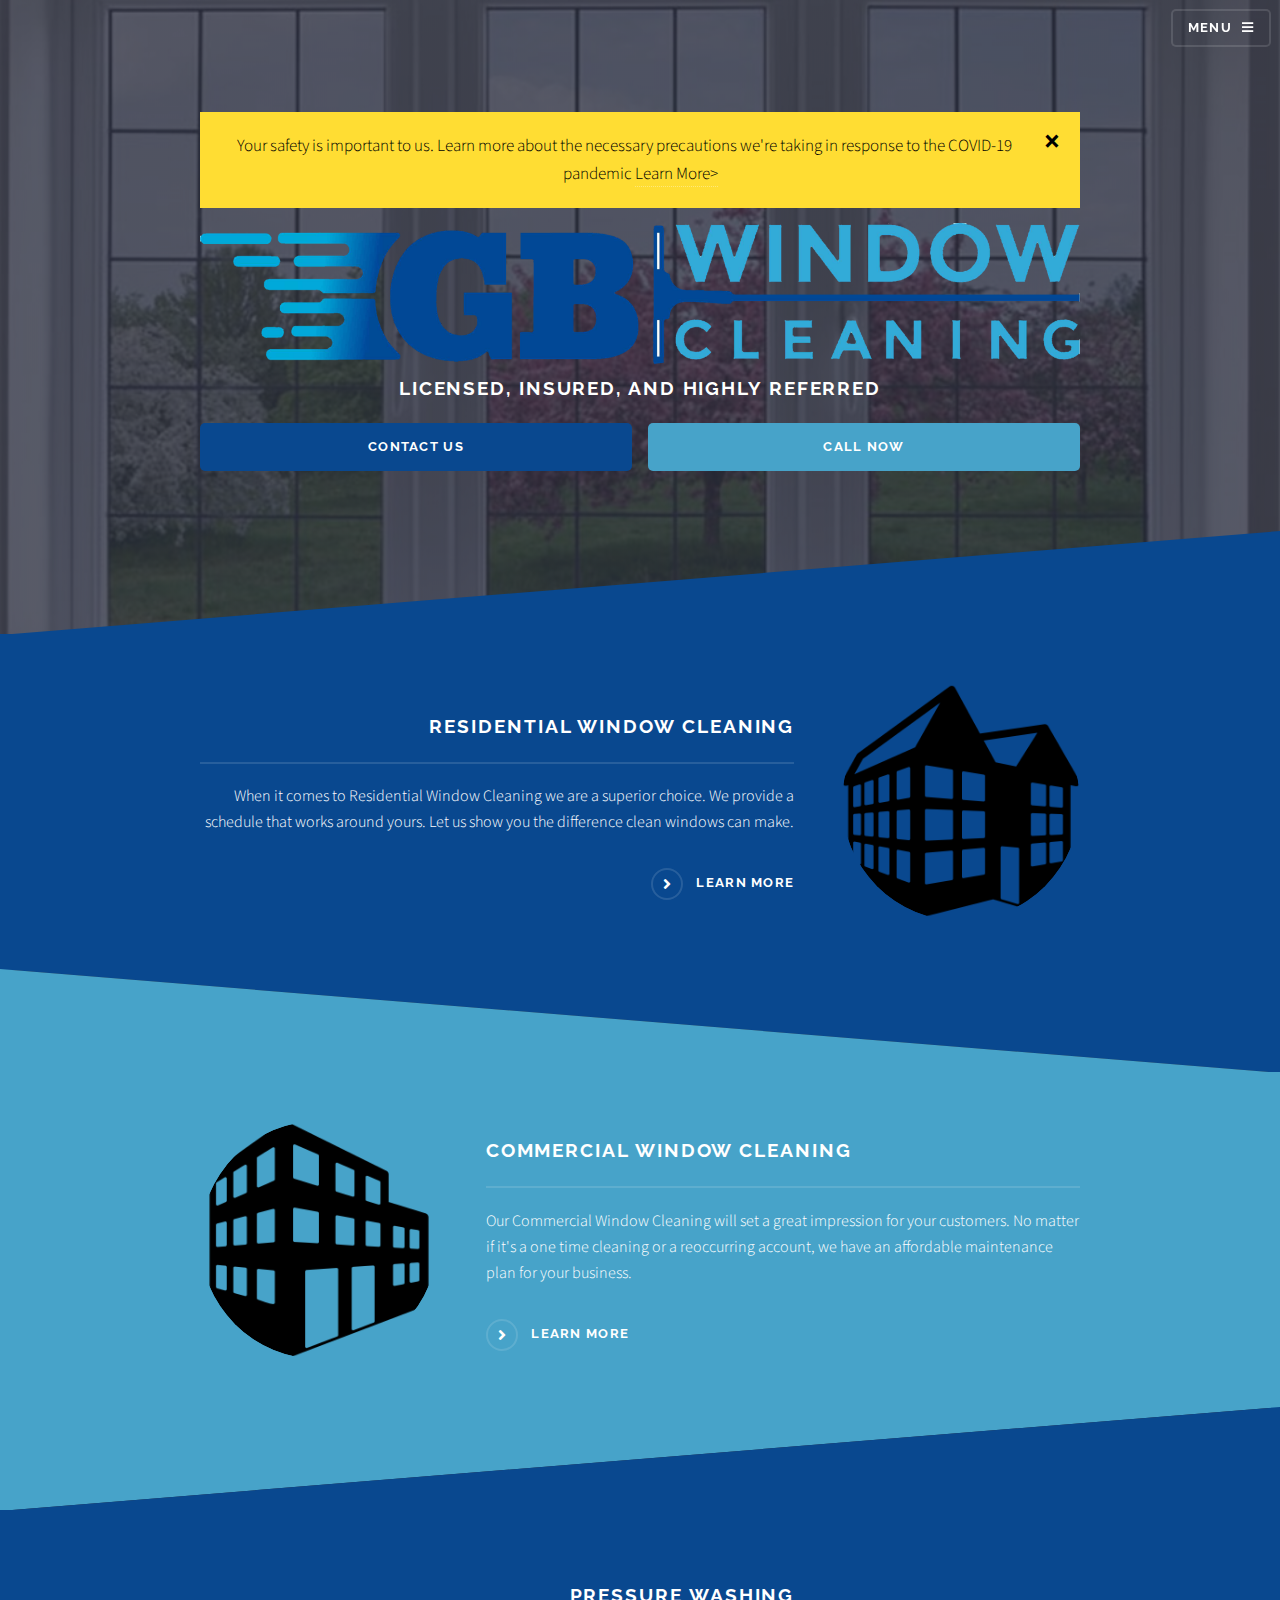
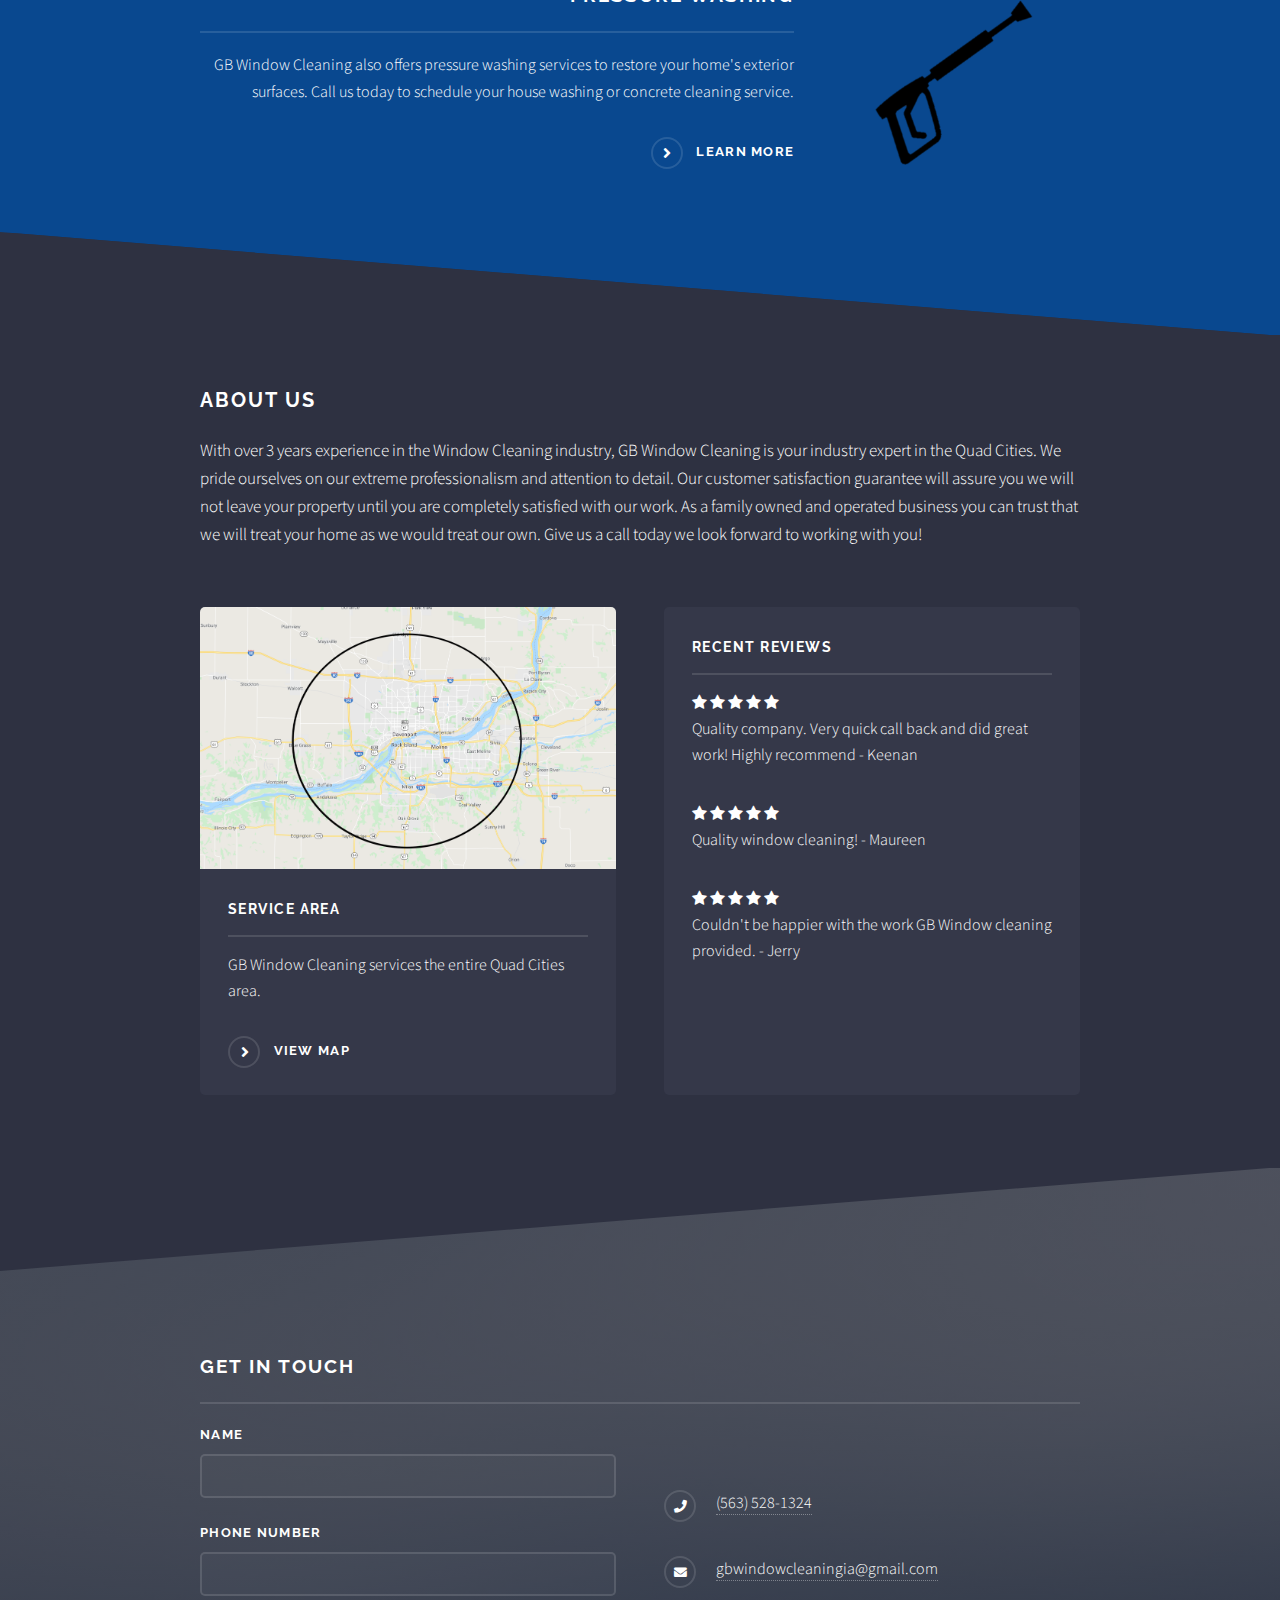
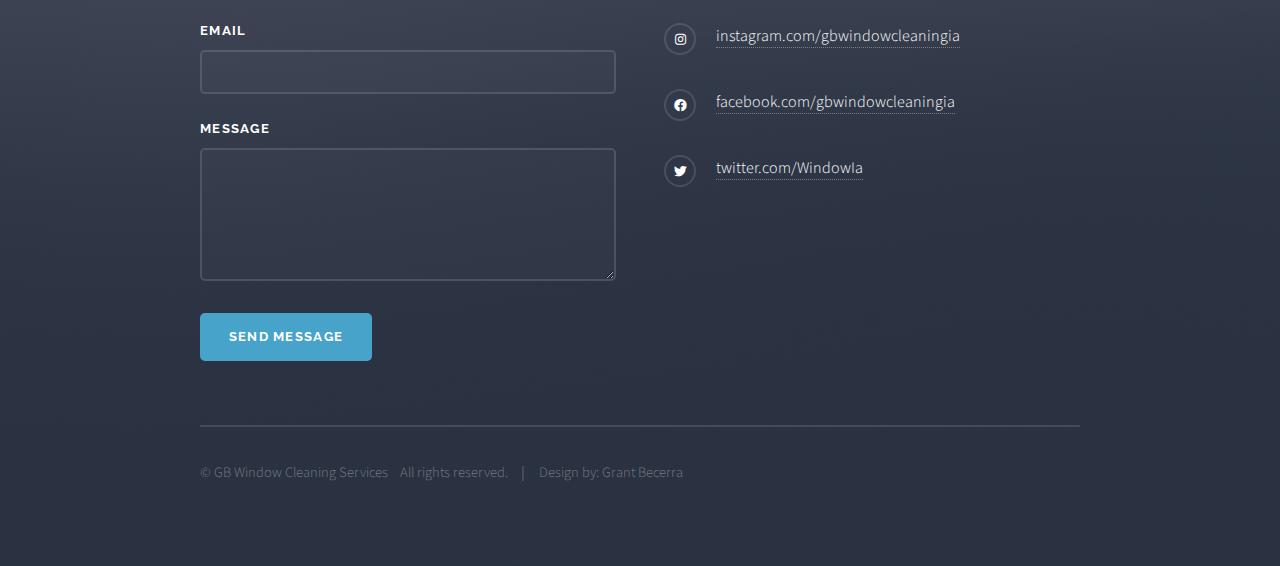
==== index.html @ 106ab861 "help" ====
<!DOCTYPE HTML>
<!--
	Solid State by HTML5 UP
	html5up.net | @ajlkn
	Free for personal and commercial use under the CCA 3.0 license (html5up.net/license)
-->
<html>
	<head>
		<title>GB Window Cleaning</title>
		<meta charset="utf-8" />
		<meta name="description" content="GB Window Cleaning provides quality window cleaning and pressure washing services in the Quad Cities">
		<meta name="keywords" content="Davenport, Bettendorf, QuadCities, QC, Window, Window Cleaning, Washing, cleaner, cleaners, glass,">
		<meta name="viewport" content="width=device-width, initial-scale=1, user-scalable=no" />
		<link rel="stylesheet" href="assets/css/main.css" />
		<noscript><link rel="stylesheet" href="assets/css/noscript.css" /></noscript>
	</head>
	<body class="is-preload">

		<!-- Page Wrapper -->
			<div id="page-wrapper">

				<!-- Header -->
					<header id="header" class="alt">
							<h1><a href="index.html"><img class=centerImage2 src="images/gblogo2.png" alt="GB Window Cleaning Logo Bettendorf and Davenport area"></a></h1>
						<nav>
							<a href="#menu">Menu</a>
						</nav>
					</header>

				<!-- Menu -->
					<nav id="menu">
						<div class="inner">
							<h2>Menu</h2>
							<ul class="links">
								<li><a href="index.html">Home</a></li>
								<li><a href="aboutus.html">About Us</a></li>
								<li><a href="contactus.html">Contact Us</a></li>
								<li><a href="residential.html">Residential Cleaning</a></li>
								<li><a href="commercial.html">Commercial Cleaning</a></li>
								<li><a href="pressure.html">Pressure Washing</a></li>
						<!--		<li><a href="servicearea.html">Service Area</a></li>-->

							</ul>
							<a href="#" class="close">Close</a>
						</div>
					</nav>

				<!-- Banner -->
					<section id="banner">
						<div class="inner">
						<!-- 		<div class="logo"><span class="icon fa-gem"></span></div> -->
						<div class="alert">
 	  <span class="closebtn" onclick="this.parentElement.style.display='none';">&times;</span>
 	 Your safety is important to us. Learn more about the necessary precautions we're taking in response to the COVID-19 pandemic <a href="pressure.html"style="color:black">Learn More></a>
 	</div>	<div class="landscape">
							<a href="#" class="image"><img src="images/gblogo2.png"/></a>
							<center> <h1 style="font-size:19px">Licensed, Insured, and Highly Referred <h1></center>

								<ul class="actions fit">
									<li><a href="contactus.html" class="button primary fit">Contact Us</a></li>
									<li><a href="tel:563-528-1324" class="button fit">Call Now</a></li>

								</ul>
							</ul>

						</div>
					</section>

				<!-- Wrapper -->
					<section id="wrapper">

						<!-- One -->
							<section id="one" class="wrapper spotlight style1">
								<div class="inner">
									<a href="residential.html" class="image"><img src="images/simple3.png" alt="" /></a>
									<div class="content">
										<h2 class="major">Residential Window Cleaning</h2>
										<p>When it comes to Residential Window Cleaning we are a superior choice. We provide a schedule that works around yours. Let us show you the difference clean windows can make.</p>
											<!--<p>We are the Quad Cities residential window cleaning company! We service all areas of the QCA and offer streak free and spot free cleaning services.</p>-->
										<a href="residential.html" class="special">Learn more</a>
									</div>
								</div>
							</section>

						<!-- Two -->
							<section id="two" class="wrapper alt spotlight style2">
								<div class="inner">
									<a href="commercial.html" class="image"><img src="images/buildingtest.png" alt="" /></a>
									<div class="content">
										<h2 class="major">Commercial Window Cleaning</h2>
										<p>Our Commercial Window Cleaning will set a great impression for your customers. No matter if it's a one time cleaning or a  reoccurring account, we have an affordable maintenance plan for your business.</p>
										<a href="commercial.html" class="special">Learn more</a>
									</div>
								</div>
							</section>

						<!-- Three -->
							<section id="three" class="wrapper spotlight style1">
								<div class="inner">
									<a href="#" class="image"><img src="images/pressure5.png" alt="" /></a>
									<!--	<a href="#" class="image"><img src="images/pressure2.png" alt="" /></a>-->
									<!-- 	<a href="#" class="image"><img src="images/pressure2.png" alt="" /></a>-->
									<div class="content">
										<h2 class="major">Pressure Washing</h2>
										<p>GB Window Cleaning also offers pressure washing services to restore your home's exterior surfaces. Call us today to schedule your house washing or concrete cleaning service.</p>
										<a href="pressure.html" class="special">Learn more</a>
									</div>
								</div>
							</section>

						<!-- Four -->
							<section id="four" class="wrapper alt style1">
								<div class="inner">
									<h2 style="font-size:20px">about us</h2>
									 <p style="font-size:17px">With over 3 years experience in the Window Cleaning industry, GB Window Cleaning is your industry expert in the Quad Cities. We pride ourselves on our extreme professionalism and attention to detail. Our customer satisfaction guarantee will assure you we will not leave your property until you are completely satisfied with our work. As a family owned and operated business you can trust that we will treat your home as we would treat our own. Give us a call today we look forward to working with you!</p>
									<section class="features">
										<article>
											<a href="servicearea.html" class="image"><img src="images/servicearea.png" alt=""/></a>
											<h3 class="major">Service Area</h3>
											<p>GB Window Cleaning services the entire Quad Cities area.</p>
											<a href="https://www.google.com/maps/place/GB+Window+Cleaning/@41.5076132,-90.8253805,10z/data=!4m5!3m4!1s0x0:0x86418ef53ff738c8!8m2!3d41.5182365!4d-90.4820252" class="special">View Map</a>
										</article>
										<article>
										<!--	<a href="#" class="image"><img src="images/pic05.jpg" alt="" /></a>-->
											<h3 class="major">Recent Reviews</h3>
											<p><!-- Add icon library -->
<link rel="stylesheet" href="https://cdnjs.cloudflare.com/ajax/libs/font-awesome/4.7.0/css/font-awesome.min.css">

<span class="fa fa-star checked"></span>
<span class="fa fa-star checked"></span>
<span class="fa fa-star checked"></span>
<span class="fa fa-star checked"></span>
<span class="fa fa-star checked"></span><br>Quality company. Very quick call back and did great work! Highly recommend - Keenan</p>
<span class="fa fa-star checked"></span>
<span class="fa fa-star checked"></span>
<span class="fa fa-star checked"></span>
<span class="fa fa-star checked"></span>
<span class="fa fa-star checked"></span><br>Quality window cleaning! - Maureen</p>
<span class="fa fa-star checked"></span>
<span class="fa fa-star checked"></span>
<span class="fa fa-star checked"></span>
<span class="fa fa-star checked"></span>
<span class="fa fa-star checked"></span><br>Couldn't be happier with the work GB Window cleaning provided. - Jerry</p>


										<!--	<a href="#" class="special">Learn more</a>-->
										</article>
										<!--<article>
											<a href="#" class="image"><img src="images/pic06.jpg" alt="" /></a>
											<h3 class="major">Ante fermentum</h3>
											<p>Lorem ipsum dolor sit amet, consectetur adipiscing vehicula id nulla dignissim dapibus ultrices.</p>
											<a href="#" class="special">Learn more</a>
										</article>
										<article>
											<a href="#" class="image"><img src="images/pic07.jpg" alt="" /></a>
											<h2 class="major">Fusce consequat</h2>
											<p>With over 10 years experience in the Window Cleaning industry, GB Window Cleaning is your industry expert in Scott County. We pride ourselves on our extreme professionalism and attention to detail. Our customer satisfaction guarantee will assure you we will not leave your property until you are completely satisfied with our work. As a family owned and operated business you can trust that we will treat your home as we would treat our own. Give us a call today we look forward to working with you!</p>
											<a href="#" class="special">Learn more</a>
										</article>
									</section>
									<ul class="actions">
										<li><a href="#" class="button">Browse All</a></li>
									</ul>-->
								</div>
							</section>

					</section>

				<!-- Footer -->
					<section id="footer">
						<div class="inner">
							<h2 class="major">Get in touch</h2>

							<form method="post" action="mailto:grantbecerra9@gmail.com" enctype="text/plain" >

								<div class="fields">
									<div class="field">
										<label for="name">Name</label>
										<input type="text" name="name" id="name" />
									</div>
									<div class="field">
										<label for="number">Phone Number</label>
										<input type="email" name="email" id="phone" />
									</div>
									<div class="field">
										<label for="email">Email</label>
										<input type="email" name="email" id="email" />
									</div>
									<div class="field">
										<label for="message">Message</label>
										<textarea name="message" id="message" rows="4"></textarea>
									</div>
								</div>
								<ul class="actions">
									<li><input type="submit" value="Send Message" /></li>
								</ul>
							</form>
							<ul class="contact">
						<br>
								<li class="icon solid fa-phone"><a href="tel:563-528-1324">(563) 528-1324</a></li>
								<li class="icon solid fa-envelope"><a href="mailto:gbwindowcleaningia@gmail.com">gbwindowcleaningia@gmail.com</a></li>
								<li class="icon brands fa-instagram"><a href="http://instagram.com/gbwindowcleaningia">instagram.com/gbwindowcleaningia</a></li>
								<li class="icon brands fa-facebook-f"><a href="https://www.facebook.com/gbwindowcleaningia/">facebook.com/gbwindowcleaningia</a></li>
								<li class="icon brands fa-twitter"><a href="https://twitter.com/WindowIa">twitter.com/WindowIa</a></li>
							</ul>

							<ul class="copyright">

								<li>&copy; GB Window Cleaning Services &nbsp; &nbsp;All rights reserved.</li><li>Design by: Grant Becerra</a></li>
							</ul>

						</div>

					</section>


			</div>

		<!-- Scripts -->
			<script src="assets/js/jquery.min.js"></script>
			<script src="assets/js/jquery.scrollex.min.js"></script>
			<script src="assets/js/browser.min.js"></script>
			<script src="assets/js/breakpoints.min.js"></script>
			<script src="assets/js/util.js"></script>
			<script src="assets/js/main.js"></script>

	</body>
</html>
---- assets/css/main.css ----
@import url(fontawesome-all.min.css);
@import url("https://fonts.googleapis.com/css?family=Raleway:200,700|Source+Sans+Pro:300,600,300italic,600italic");

/*
	Solid State by HTML5 UP
	html5up.net | @ajlkn
	Free for personal and commercial use under the CCA 3.0 license (html5up.net/license)
*/

html, body, div, span, applet, object,
iframe, h1, h2, h3, h4, h5, h6, p, blockquote,
pre, a, abbr, acronym, address, big, cite,
code, del, dfn, em, img, ins, kbd, q, s, samp,
small, strike, strong, sub, sup, tt, var, b,
u, i, center, dl, dt, dd, ol, ul, li, fieldset,
form, label, legend, table, caption, tbody,
tfoot, thead, tr, th, td, article, aside,
canvas, details, embed, figure, figcaption,
footer, header, hgroup, menu, nav, output, ruby,
section, summary, time, mark, audio, video {
	margin: 0;
	padding: 0;
	border: 0;
	font-size: 100%;
	font: inherit;
	vertical-align: baseline;}

article, aside, details, figcaption, figure,
footer, header, hgroup, menu, nav, section {
	display: block;}
	/* alert box*/
	.alert {
	  padding: 20px;
	  background-color: #FFDD33; /* Red */
	  color: black;
	  margin-bottom: 15px;
		font-size: 17px;
		text-align: center;
	}

	/* The close button */
	.closebtn {
	  margin-left: 15px;
	  color: black;
	  font-weight: bold;
	  float: right;
	  font-size: 30px;
	  line-height: 20px;
	  cursor: pointer;
	  transition: 0.3s;
	}

	/* When moving the mouse over the close button */
	.closebtn:hover {
	  color: black;
	}

	img {
	    max-width: 100%;
	    max-height: 100%;
	}

	.portrait {
	    height: 270px;
	  width: 270px;

	}

	.landscape {
		width: 25;

	}

	.square {
	    height: 75px;
	    width: 75px;
	}

.centerImage
{
 text-align:center;
 display:block;
}
.centerImage2
{
	padding-top: .5em;
	padding-bottom: .25em;

 text-align:center;
 display:block;
 width: 220px;
} .column {
  float: left;
  width: 33.33%;
  padding: 5px;
}

/* Clear floats after image containers */
.row::after {
  content: "";
  clear: both;
  display: table;
}
</style>
body {
	line-height: 1;
}

ol, ul {
	list-style: none;
}

blockquote, q {
	quotes: none;
}

	blockquote:before, blockquote:after, q:before, q:after {
		content: '';
		content: none;
	}

table {
	border-collapse: collapse;
	border-spacing: 0;
}

body {
	-webkit-text-size-adjust: none;
}

mark {
	background-color: transparent;
	color: inherit;
}

input::-moz-focus-inner {
	border: 0;
	padding: 0;
}

input, select, textarea {
	-moz-appearance: none;
	-webkit-appearance: none;
	-ms-appearance: none;
	appearance: none;
}

/* Basic */

	@-ms-viewport {
		width: device-width;
	}

	body {
		-ms-overflow-style: scrollbar;
	}

	@media screen and (max-width: 480px) {

		html, body {
			min-width: 320px;
		}

	}

	html {
		box-sizing: border-box;
	}

	*, *:before, *:after {
		box-sizing: inherit;
	}

	body {
		background-color: #2e3141;
		background-image: linear-gradient(to top, rgba(46, 49, 65, 0.8), rgba(46, 49, 65, 0.8)), url("../../images/bg.jpg");
		background-size: auto, cover;
		background-attachment: fixed, fixed;
		background-position: center, center;
	}

		body.is-preload *, body.is-preload *:before, body.is-preload *:after {
			-moz-animation: none !important;
			-webkit-animation: none !important;
			-ms-animation: none !important;
			animation: none !important;
			-moz-transition: none !important;
			-webkit-transition: none !important;
			-ms-transition: none !important;
			transition: none !important;
		}

/* Type */

	body, input, select, textarea {
		color: #ffffff;
		font-family: "Source Sans Pro", Helvetica, sans-serif;
		font-size: 16.5pt;
		font-weight: 300;
		line-height: 1.65;
	}

		@media screen and (max-width: 1680px) {

			body, input, select, textarea {
				font-size: 13pt;
			}

		}

		@media screen and (max-width: 1280px) {

			body, input, select, textarea {
				font-size: 12pt;
			}

		}

		@media screen and (max-width: 980px) {

			body, input, select, textarea {
				font-size: 12pt;
			}

		}

		@media screen and (max-width: 736px) {

			body, input, select, textarea {
				font-size: 12pt;
			}

		}

		@media screen and (max-width: 480px) {

			body, input, select, textarea {
				font-size: 12pt;
			}

		}

	a {
		-moz-transition: color 0.2s ease-in-out, border-bottom-color 0.2s ease-in-out;
		-webkit-transition: color 0.2s ease-in-out, border-bottom-color 0.2s ease-in-out;
		-ms-transition: color 0.2s ease-in-out, border-bottom-color 0.2s ease-in-out;
		transition: color 0.2s ease-in-out, border-bottom-color 0.2s ease-in-out;
		border-bottom: dotted 1px rgba(255, 255, 255, 0.35);
		color: #ffffff;
		text-decoration: none;
	}

		a:hover {
			border-bottom-color: transparent;
			color: #ffffff !important;
		}

		a.special:not(.button) {
			text-decoration: none;
			border-bottom: 0;
			display: block;
			font-family: Raleway, Helvetica, sans-serif;
			font-size: 0.8em;
			font-weight: 700;
			letter-spacing: 0.1em;
			margin: 0 0 2em 0;
			text-transform: uppercase;
		}

			a.special:not(.button):before {
				-moz-osx-font-smoothing: grayscale;
				-webkit-font-smoothing: antialiased;
				display: inline-block;
				font-style: normal;
				font-variant: normal;
				text-rendering: auto;
				line-height: 1;
				text-transform: none !important;
				font-family: 'Font Awesome 5 Free';
				font-weight: 900;
			}

			a.special:not(.button):before {
				-moz-transition: background-color 0.2s ease-in-out;
				-webkit-transition: background-color 0.2s ease-in-out;
				-ms-transition: background-color 0.2s ease-in-out;
				transition: background-color 0.2s ease-in-out;
				border-radius: 100%;
				border: solid 2px rgba(255, 255, 255, 0.125);
				content: '\f105';
				display: inline-block;
				font-size: 1.25em;
				height: 2em;
				line-height: 1.75em;
				margin-right: 0.85em;
				text-align: center;
				text-indent: 0.15em;
				vertical-align: middle;
				width: 2em;
			}

			a.special:not(.button):hover:before {
				background-color: rgba(255, 255, 255, 0.025);
			}

			a.special:not(.button):active:before {
				background-color: rgba(255, 255, 255, 0.075);
			}

	strong, b {
		color: #ffffff;
		font-weight: 600;
	}

	em, i {
		font-style: italic;
	}

	p {
		margin: 0 0 2em 0;
	}

	h1, h2, h3, h4, h5, h6 {
		color: #ffffff;
		font-family: Raleway, Helvetica, sans-serif;
		font-weight: 700;
		letter-spacing: 0.1em;
		margin: 0 0 1em 0;
		text-transform: uppercase;
	}

		h1 a, h2 a, h3 a, h4 a, h5 a, h6 a {
			color: inherit;
			text-decoration: none;
			border-bottom: 0;
		}

		h1 span, h2 span, h3 span, h4 span, h5 span, h6 span {
			font-weight: 200;
		}

		h1.major, h2.major, h3.major, h4.major, h5.major, h6.major {
			padding-bottom: 1em;
			border-bottom: solid 2px rgba(255, 255, 255, 0.125);
		}

	h2 {
		font-size: 1.2em;
	}

	h3 {
		font-size: 0.9em;
	}

	h4 {
		font-size: 0.7em;
	}

	h5 {
		font-size: 0.7em;
	}

	h6 {
		font-size: 0.7em;
	}

	@media screen and (max-width: 736px) {

		h2 {
			font-size: 1em;
		}

		h3 {
			font-size: 0.8em;
		}

	}

	sub {
		font-size: 0.8em;
		position: relative;
		top: 0.5em;
	}

	sup {
		font-size: 0.8em;
		position: relative;
		top: -0.5em;
	}

	blockquote {
		border-left: solid 4px rgba(255, 255, 255, 0.125);
		font-style: italic;
		margin: 0 0 2em 0;
		padding: 0.5em 0 0.5em 2em;
	}

	code {
		background: rgba(255, 255, 255, 0.025);
		border-radius: 5px;
		border: solid 2px rgba(255, 255, 255, 0.125);
		font-family: "Courier New", monospace;
		font-size: 0.9em;
		margin: 0 0.25em;
		padding: 0.25em 0.65em;
	}

	pre {
		-webkit-overflow-scrolling: touch;
		font-family: "Courier New", monospace;
		font-size: 0.9em;
		margin: 0 0 2em 0;
	}

		pre code {
			display: block;
			line-height: 1.75em;
			padding: 1em 1.5em;
			overflow-x: auto;
		}

	hr {
		border: 0;
		border-bottom: solid 2px rgba(255, 255, 255, 0.125);
		margin: 2.5em 0;
	}

		hr.major {
			margin: 4em 0;
		}

	.align-left {
		text-align: left;
	}

	.align-center {
		text-align: center;
	}

	.align-right {
		text-align: right;
	}

/* Row */

	.row {
		display: flex;
		flex-wrap: wrap;
		box-sizing: border-box;
		align-items: stretch;
	}

		.row > * {
			box-sizing: border-box;
		}

		.row.gtr-uniform > * > :last-child {
			margin-bottom: 0;
		}

		.row.aln-left {
			justify-content: flex-start;
		}

		.row.aln-center {
			justify-content: center;
		}

		.row.aln-right {
			justify-content: flex-end;
		}

		.row.aln-top {
			align-items: flex-start;
		}

		.row.aln-middle {
			align-items: center;
		}

		.row.aln-bottom {
			align-items: flex-end;
		}

		.row > .imp {
			order: -1;
		}

		.row > .col-1 {
			width: 8.33333%;
		}

		.row > .off-1 {
			margin-left: 8.33333%;
		}

		.row > .col-2 {
			width: 16.66667%;
		}

		.row > .off-2 {
			margin-left: 16.66667%;
		}

		.row > .col-3 {
			width: 25%;
		}

		.row > .off-3 {
			margin-left: 25%;
		}

		.row > .col-4 {
			width: 33.33333%;
		}

		.row > .off-4 {
			margin-left: 33.33333%;
		}

		.row > .col-5 {
			width: 41.66667%;
		}

		.row > .off-5 {
			margin-left: 41.66667%;
		}

		.row > .col-6 {
			width: 50%;
		}

		.row > .off-6 {
			margin-left: 50%;
		}

		.row > .col-7 {
			width: 58.33333%;
		}

		.row > .off-7 {
			margin-left: 58.33333%;
		}

		.row > .col-8 {
			width: 66.66667%;
		}

		.row > .off-8 {
			margin-left: 66.66667%;
		}

		.row > .col-9 {
			width: 75%;
		}

		.row > .off-9 {
			margin-left: 75%;
		}

		.row > .col-10 {
			width: 83.33333%;
		}

		.row > .off-10 {
			margin-left: 83.33333%;
		}

		.row > .col-11 {
			width: 91.66667%;
		}

		.row > .off-11 {
			margin-left: 91.66667%;
		}

		.row > .col-12 {
			width: 100%;
		}

		.row > .off-12 {
			margin-left: 100%;
		}

		.row.gtr-0 {
			margin-top: 0;
			margin-left: 0em;
		}

			.row.gtr-0 > * {
				padding: 0 0 0 0em;
			}

			.row.gtr-0.gtr-uniform {
				margin-top: 0em;
			}

				.row.gtr-0.gtr-uniform > * {
					padding-top: 0em;
				}

		.row.gtr-25 {
			margin-top: 0;
			margin-left: -0.4375em;
		}

			.row.gtr-25 > * {
				padding: 0 0 0 0.4375em;
			}

			.row.gtr-25.gtr-uniform {
				margin-top: -0.4375em;
			}

				.row.gtr-25.gtr-uniform > * {
					padding-top: 0.4375em;
				}

		.row.gtr-50 {
			margin-top: 0;
			margin-left: -0.875em;
		}

			.row.gtr-50 > * {
				padding: 0 0 0 0.875em;
			}

			.row.gtr-50.gtr-uniform {
				margin-top: -0.875em;
			}

				.row.gtr-50.gtr-uniform > * {
					padding-top: 0.875em;
				}

		.row {
			margin-top: 0;
			margin-left: -1.75em;
		}

			.row > * {
				padding: 0 0 0 1.75em;
			}

			.row.gtr-uniform {
				margin-top: -1.75em;
			}

				.row.gtr-uniform > * {
					padding-top: 1.75em;
				}

		.row.gtr-150 {
			margin-top: 0;
			margin-left: -2.625em;
		}

			.row.gtr-150 > * {
				padding: 0 0 0 2.625em;
			}

			.row.gtr-150.gtr-uniform {
				margin-top: -2.625em;
			}

				.row.gtr-150.gtr-uniform > * {
					padding-top: 2.625em;
				}

		.row.gtr-200 {
			margin-top: 0;
			margin-left: -3.5em;
		}

			.row.gtr-200 > * {
				padding: 0 0 0 3.5em;
			}

			.row.gtr-200.gtr-uniform {
				margin-top: -3.5em;
			}

				.row.gtr-200.gtr-uniform > * {
					padding-top: 3.5em;
				}

		@media screen and (max-width: 1680px) {

			.row {
				display: flex;
				flex-wrap: wrap;
				box-sizing: border-box;
				align-items: stretch;
			}

				.row > * {
					box-sizing: border-box;
				}

				.row.gtr-uniform > * > :last-child {
					margin-bottom: 0;
				}

				.row.aln-left {
					justify-content: flex-start;
				}

				.row.aln-center {
					justify-content: center;
				}

				.row.aln-right {
					justify-content: flex-end;
				}

				.row.aln-top {
					align-items: flex-start;
				}

				.row.aln-middle {
					align-items: center;
				}

				.row.aln-bottom {
					align-items: flex-end;
				}

				.row > .imp-xlarge {
					order: -1;
				}

				.row > .col-1-xlarge {
					width: 8.33333%;
				}

				.row > .off-1-xlarge {
					margin-left: 8.33333%;
				}

				.row > .col-2-xlarge {
					width: 16.66667%;
				}

				.row > .off-2-xlarge {
					margin-left: 16.66667%;
				}

				.row > .col-3-xlarge {
					width: 25%;
				}

				.row > .off-3-xlarge {
					margin-left: 25%;
				}

				.row > .col-4-xlarge {
					width: 33.33333%;
				}

				.row > .off-4-xlarge {
					margin-left: 33.33333%;
				}

				.row > .col-5-xlarge {
					width: 41.66667%;
				}

				.row > .off-5-xlarge {
					margin-left: 41.66667%;
				}

				.row > .col-6-xlarge {
					width: 50%;
				}

				.row > .off-6-xlarge {
					margin-left: 50%;
				}

				.row > .col-7-xlarge {
					width: 58.33333%;
				}

				.row > .off-7-xlarge {
					margin-left: 58.33333%;
				}

				.row > .col-8-xlarge {
					width: 66.66667%;
				}

				.row > .off-8-xlarge {
					margin-left: 66.66667%;
				}

				.row > .col-9-xlarge {
					width: 75%;
				}

				.row > .off-9-xlarge {
					margin-left: 75%;
				}

				.row > .col-10-xlarge {
					width: 83.33333%;
				}

				.row > .off-10-xlarge {
					margin-left: 83.33333%;
				}

				.row > .col-11-xlarge {
					width: 91.66667%;
				}

				.row > .off-11-xlarge {
					margin-left: 91.66667%;
				}

				.row > .col-12-xlarge {
					width: 100%;
				}

				.row > .off-12-xlarge {
					margin-left: 100%;
				}

				.row.gtr-0 {
					margin-top: 0;
					margin-left: 0em;
				}

					.row.gtr-0 > * {
						padding: 0 0 0 0em;
					}

					.row.gtr-0.gtr-uniform {
						margin-top: 0em;
					}

						.row.gtr-0.gtr-uniform > * {
							padding-top: 0em;
						}

				.row.gtr-25 {
					margin-top: 0;
					margin-left: -0.4375em;
				}

					.row.gtr-25 > * {
						padding: 0 0 0 0.4375em;
					}

					.row.gtr-25.gtr-uniform {
						margin-top: -0.4375em;
					}

						.row.gtr-25.gtr-uniform > * {
							padding-top: 0.4375em;
						}

				.row.gtr-50 {
					margin-top: 0;
					margin-left: -0.875em;
				}

					.row.gtr-50 > * {
						padding: 0 0 0 0.875em;
					}

					.row.gtr-50.gtr-uniform {
						margin-top: -0.875em;
					}

						.row.gtr-50.gtr-uniform > * {
							padding-top: 0.875em;
						}

				.row {
					margin-top: 0;
					margin-left: -1.75em;
				}

					.row > * {
						padding: 0 0 0 1.75em;
					}

					.row.gtr-uniform {
						margin-top: -1.75em;
					}

						.row.gtr-uniform > * {
							padding-top: 1.75em;
						}

				.row.gtr-150 {
					margin-top: 0;
					margin-left: -2.625em;
				}

					.row.gtr-150 > * {
						padding: 0 0 0 2.625em;
					}

					.row.gtr-150.gtr-uniform {
						margin-top: -2.625em;
					}

						.row.gtr-150.gtr-uniform > * {
							padding-top: 2.625em;
						}

				.row.gtr-200 {
					margin-top: 0;
					margin-left: -3.5em;
				}

					.row.gtr-200 > * {
						padding: 0 0 0 3.5em;
					}

					.row.gtr-200.gtr-uniform {
						margin-top: -3.5em;
					}

						.row.gtr-200.gtr-uniform > * {
							padding-top: 3.5em;
						}

		}

		@media screen and (max-width: 1280px) {

			.row {
				display: flex;
				flex-wrap: wrap;
				box-sizing: border-box;
				align-items: stretch;
			}

				.row > * {
					box-sizing: border-box;
				}

				.row.gtr-uniform > * > :last-child {
					margin-bottom: 0;
				}

				.row.aln-left {
					justify-content: flex-start;
				}

				.row.aln-center {
					justify-content: center;
				}

				.row.aln-right {
					justify-content: flex-end;
				}

				.row.aln-top {
					align-items: flex-start;
				}

				.row.aln-middle {
					align-items: center;
				}

				.row.aln-bottom {
					align-items: flex-end;
				}

				.row > .imp-large {
					order: -1;
				}

				.row > .col-1-large {
					width: 8.33333%;
				}

				.row > .off-1-large {
					margin-left: 8.33333%;
				}

				.row > .col-2-large {
					width: 16.66667%;
				}

				.row > .off-2-large {
					margin-left: 16.66667%;
				}

				.row > .col-3-large {
					width: 25%;
				}

				.row > .off-3-large {
					margin-left: 25%;
				}

				.row > .col-4-large {
					width: 33.33333%;
				}

				.row > .off-4-large {
					margin-left: 33.33333%;
				}

				.row > .col-5-large {
					width: 41.66667%;
				}

				.row > .off-5-large {
					margin-left: 41.66667%;
				}

				.row > .col-6-large {
					width: 50%;
				}

				.row > .off-6-large {
					margin-left: 50%;
				}

				.row > .col-7-large {
					width: 58.33333%;
				}

				.row > .off-7-large {
					margin-left: 58.33333%;
				}

				.row > .col-8-large {
					width: 66.66667%;
				}

				.row > .off-8-large {
					margin-left: 66.66667%;
				}

				.row > .col-9-large {
					width: 75%;
				}

				.row > .off-9-large {
					margin-left: 75%;
				}

				.row > .col-10-large {
					width: 83.33333%;
				}

				.row > .off-10-large {
					margin-left: 83.33333%;
				}

				.row > .col-11-large {
					width: 91.66667%;
				}

				.row > .off-11-large {
					margin-left: 91.66667%;
				}

				.row > .col-12-large {
					width: 100%;
				}

				.row > .off-12-large {
					margin-left: 100%;
				}

				.row.gtr-0 {
					margin-top: 0;
					margin-left: 0em;
				}

					.row.gtr-0 > * {
						padding: 0 0 0 0em;
					}

					.row.gtr-0.gtr-uniform {
						margin-top: 0em;
					}

						.row.gtr-0.gtr-uniform > * {
							padding-top: 0em;
						}

				.row.gtr-25 {
					margin-top: 0;
					margin-left: -0.4375em;
				}

					.row.gtr-25 > * {
						padding: 0 0 0 0.4375em;
					}

					.row.gtr-25.gtr-uniform {
						margin-top: -0.4375em;
					}

						.row.gtr-25.gtr-uniform > * {
							padding-top: 0.4375em;
						}

				.row.gtr-50 {
					margin-top: 0;
					margin-left: -0.875em;
				}

					.row.gtr-50 > * {
						padding: 0 0 0 0.875em;
					}

					.row.gtr-50.gtr-uniform {
						margin-top: -0.875em;
					}

						.row.gtr-50.gtr-uniform > * {
							padding-top: 0.875em;
						}

				.row {
					margin-top: 0;
					margin-left: -1.75em;
				}

					.row > * {
						padding: 0 0 0 1.75em;
					}

					.row.gtr-uniform {
						margin-top: -1.75em;
					}

						.row.gtr-uniform > * {
							padding-top: 1.75em;
						}

				.row.gtr-150 {
					margin-top: 0;
					margin-left: -2.625em;
				}

					.row.gtr-150 > * {
						padding: 0 0 0 2.625em;
					}

					.row.gtr-150.gtr-uniform {
						margin-top: -2.625em;
					}

						.row.gtr-150.gtr-uniform > * {
							padding-top: 2.625em;
						}

				.row.gtr-200 {
					margin-top: 0;
					margin-left: -3.5em;
				}

					.row.gtr-200 > * {
						padding: 0 0 0 3.5em;
					}

					.row.gtr-200.gtr-uniform {
						margin-top: -3.5em;
					}

						.row.gtr-200.gtr-uniform > * {
							padding-top: 3.5em;
						}

		}

		@media screen and (max-width: 980px) {

			.row {
				display: flex;
				flex-wrap: wrap;
				box-sizing: border-box;
				align-items: stretch;
			}

				.row > * {
					box-sizing: border-box;
				}

				.row.gtr-uniform > * > :last-child {
					margin-bottom: 0;
				}

				.row.aln-left {
					justify-content: flex-start;
				}

				.row.aln-center {
					justify-content: center;
				}

				.row.aln-right {
					justify-content: flex-end;
				}

				.row.aln-top {
					align-items: flex-start;
				}

				.row.aln-middle {
					align-items: center;
				}

				.row.aln-bottom {
					align-items: flex-end;
				}

				.row > .imp-medium {
					order: -1;
				}

				.row > .col-1-medium {
					width: 8.33333%;
				}

				.row > .off-1-medium {
					margin-left: 8.33333%;
				}

				.row > .col-2-medium {
					width: 16.66667%;
				}

				.row > .off-2-medium {
					margin-left: 16.66667%;
				}

				.row > .col-3-medium {
					width: 25%;
				}

				.row > .off-3-medium {
					margin-left: 25%;
				}

				.row > .col-4-medium {
					width: 33.33333%;
				}

				.row > .off-4-medium {
					margin-left: 33.33333%;
				}

				.row > .col-5-medium {
					width: 41.66667%;
				}

				.row > .off-5-medium {
					margin-left: 41.66667%;
				}

				.row > .col-6-medium {
					width: 50%;
				}

				.row > .off-6-medium {
					margin-left: 50%;
				}

				.row > .col-7-medium {
					width: 58.33333%;
				}

				.row > .off-7-medium {
					margin-left: 58.33333%;
				}

				.row > .col-8-medium {
					width: 66.66667%;
				}

				.row > .off-8-medium {
					margin-left: 66.66667%;
				}

				.row > .col-9-medium {
					width: 75%;
				}

				.row > .off-9-medium {
					margin-left: 75%;
				}

				.row > .col-10-medium {
					width: 83.33333%;
				}

				.row > .off-10-medium {
					margin-left: 83.33333%;
				}

				.row > .col-11-medium {
					width: 91.66667%;
				}

				.row > .off-11-medium {
					margin-left: 91.66667%;
				}

				.row > .col-12-medium {
					width: 100%;
				}

				.row > .off-12-medium {
					margin-left: 100%;
				}

				.row.gtr-0 {
					margin-top: 0;
					margin-left: 0em;
				}

					.row.gtr-0 > * {
						padding: 0 0 0 0em;
					}

					.row.gtr-0.gtr-uniform {
						margin-top: 0em;
					}

						.row.gtr-0.gtr-uniform > * {
							padding-top: 0em;
						}

				.row.gtr-25 {
					margin-top: 0;
					margin-left: -0.4375em;
				}

					.row.gtr-25 > * {
						padding: 0 0 0 0.4375em;
					}

					.row.gtr-25.gtr-uniform {
						margin-top: -0.4375em;
					}

						.row.gtr-25.gtr-uniform > * {
							padding-top: 0.4375em;
						}

				.row.gtr-50 {
					margin-top: 0;
					margin-left: -0.875em;
				}

					.row.gtr-50 > * {
						padding: 0 0 0 0.875em;
					}

					.row.gtr-50.gtr-uniform {
						margin-top: -0.875em;
					}

						.row.gtr-50.gtr-uniform > * {
							padding-top: 0.875em;
						}

				.row {
					margin-top: 0;
					margin-left: -1.75em;
				}

					.row > * {
						padding: 0 0 0 1.75em;
					}

					.row.gtr-uniform {
						margin-top: -1.75em;
					}

						.row.gtr-uniform > * {
							padding-top: 1.75em;
						}

				.row.gtr-150 {
					margin-top: 0;
					margin-left: -2.625em;
				}

					.row.gtr-150 > * {
						padding: 0 0 0 2.625em;
					}

					.row.gtr-150.gtr-uniform {
						margin-top: -2.625em;
					}

						.row.gtr-150.gtr-uniform > * {
							padding-top: 2.625em;
						}

				.row.gtr-200 {
					margin-top: 0;
					margin-left: -3.5em;
				}

					.row.gtr-200 > * {
						padding: 0 0 0 3.5em;
					}

					.row.gtr-200.gtr-uniform {
						margin-top: -3.5em;
					}

						.row.gtr-200.gtr-uniform > * {
							padding-top: 3.5em;
						}

		}

		@media screen and (max-width: 736px) {

			.row {
				display: flex;
				flex-wrap: wrap;
				box-sizing: border-box;
				align-items: stretch;
			}

				.row > * {
					box-sizing: border-box;
				}

				.row.gtr-uniform > * > :last-child {
					margin-bottom: 0;
				}

				.row.aln-left {
					justify-content: flex-start;
				}

				.row.aln-center {
					justify-content: center;
				}

				.row.aln-right {
					justify-content: flex-end;
				}

				.row.aln-top {
					align-items: flex-start;
				}

				.row.aln-middle {
					align-items: center;
				}

				.row.aln-bottom {
					align-items: flex-end;
				}

				.row > .imp-small {
					order: -1;
				}

				.row > .col-1-small {
					width: 8.33333%;
				}

				.row > .off-1-small {
					margin-left: 8.33333%;
				}

				.row > .col-2-small {
					width: 16.66667%;
				}

				.row > .off-2-small {
					margin-left: 16.66667%;
				}

				.row > .col-3-small {
					width: 25%;
				}

				.row > .off-3-small {
					margin-left: 25%;
				}

				.row > .col-4-small {
					width: 33.33333%;
				}

				.row > .off-4-small {
					margin-left: 33.33333%;
				}

				.row > .col-5-small {
					width: 41.66667%;
				}

				.row > .off-5-small {
					margin-left: 41.66667%;
				}

				.row > .col-6-small {
					width: 50%;
				}

				.row > .off-6-small {
					margin-left: 50%;
				}

				.row > .col-7-small {
					width: 58.33333%;
				}

				.row > .off-7-small {
					margin-left: 58.33333%;
				}

				.row > .col-8-small {
					width: 66.66667%;
				}

				.row > .off-8-small {
					margin-left: 66.66667%;
				}

				.row > .col-9-small {
					width: 75%;
				}

				.row > .off-9-small {
					margin-left: 75%;
				}

				.row > .col-10-small {
					width: 83.33333%;
				}

				.row > .off-10-small {
					margin-left: 83.33333%;
				}

				.row > .col-11-small {
					width: 91.66667%;
				}

				.row > .off-11-small {
					margin-left: 91.66667%;
				}

				.row > .col-12-small {
					width: 100%;
				}

				.row > .off-12-small {
					margin-left: 100%;
				}

				.row.gtr-0 {
					margin-top: 0;
					margin-left: 0em;
				}

					.row.gtr-0 > * {
						padding: 0 0 0 0em;
					}

					.row.gtr-0.gtr-uniform {
						margin-top: 0em;
					}

						.row.gtr-0.gtr-uniform > * {
							padding-top: 0em;
						}

				.row.gtr-25 {
					margin-top: 0;
					margin-left: -0.3125em;
				}

					.row.gtr-25 > * {
						padding: 0 0 0 0.3125em;
					}

					.row.gtr-25.gtr-uniform {
						margin-top: -0.3125em;
					}

						.row.gtr-25.gtr-uniform > * {
							padding-top: 0.3125em;
						}

				.row.gtr-50 {
					margin-top: 0;
					margin-left: -0.625em;
				}

					.row.gtr-50 > * {
						padding: 0 0 0 0.625em;
					}

					.row.gtr-50.gtr-uniform {
						margin-top: -0.625em;
					}

						.row.gtr-50.gtr-uniform > * {
							padding-top: 0.625em;
						}

				.row {
					margin-top: 0;
					margin-left: -1.25em;
				}

					.row > * {
						padding: 0 0 0 1.25em;
					}

					.row.gtr-uniform {
						margin-top: -1.25em;
					}

						.row.gtr-uniform > * {
							padding-top: 1.25em;
						}

				.row.gtr-150 {
					margin-top: 0;
					margin-left: -1.875em;
				}

					.row.gtr-150 > * {
						padding: 0 0 0 1.875em;
					}

					.row.gtr-150.gtr-uniform {
						margin-top: -1.875em;
					}

						.row.gtr-150.gtr-uniform > * {
							padding-top: 1.875em;
						}

				.row.gtr-200 {
					margin-top: 0;
					margin-left: -2.5em;
				}

					.row.gtr-200 > * {
						padding: 0 0 0 2.5em;
					}

					.row.gtr-200.gtr-uniform {
						margin-top: -2.5em;
					}

						.row.gtr-200.gtr-uniform > * {
							padding-top: 2.5em;
						}

		}

		@media screen and (max-width: 480px) {

			.row {
				display: flex;
				flex-wrap: wrap;
				box-sizing: border-box;
				align-items: stretch;
			}

				.row > * {
					box-sizing: border-box;
				}

				.row.gtr-uniform > * > :last-child {
					margin-bottom: 0;
				}

				.row.aln-left {
					justify-content: flex-start;
				}

				.row.aln-center {
					justify-content: center;
				}

				.row.aln-right {
					justify-content: flex-end;
				}

				.row.aln-top {
					align-items: flex-start;
				}

				.row.aln-middle {
					align-items: center;
				}

				.row.aln-bottom {
					align-items: flex-end;
				}

				.row > .imp-xsmall {
					order: -1;
				}

				.row > .col-1-xsmall {
					width: 8.33333%;
				}

				.row > .off-1-xsmall {
					margin-left: 8.33333%;
				}

				.row > .col-2-xsmall {
					width: 16.66667%;
				}

				.row > .off-2-xsmall {
					margin-left: 16.66667%;
				}

				.row > .col-3-xsmall {
					width: 25%;
				}

				.row > .off-3-xsmall {
					margin-left: 25%;
				}

				.row > .col-4-xsmall {
					width: 33.33333%;
				}

				.row > .off-4-xsmall {
					margin-left: 33.33333%;
				}

				.row > .col-5-xsmall {
					width: 41.66667%;
				}

				.row > .off-5-xsmall {
					margin-left: 41.66667%;
				}

				.row > .col-6-xsmall {
					width: 50%;
				}

				.row > .off-6-xsmall {
					margin-left: 50%;
				}

				.row > .col-7-xsmall {
					width: 58.33333%;
				}

				.row > .off-7-xsmall {
					margin-left: 58.33333%;
				}

				.row > .col-8-xsmall {
					width: 66.66667%;
				}

				.row > .off-8-xsmall {
					margin-left: 66.66667%;
				}

				.row > .col-9-xsmall {
					width: 75%;
				}

				.row > .off-9-xsmall {
					margin-left: 75%;
				}

				.row > .col-10-xsmall {
					width: 83.33333%;
				}

				.row > .off-10-xsmall {
					margin-left: 83.33333%;
				}

				.row > .col-11-xsmall {
					width: 91.66667%;
				}

				.row > .off-11-xsmall {
					margin-left: 91.66667%;
				}

				.row > .col-12-xsmall {
					width: 100%;
				}

				.row > .off-12-xsmall {
					margin-left: 100%;
				}

				.row.gtr-0 {
					margin-top: 0;
					margin-left: 0em;
				}

					.row.gtr-0 > * {
						padding: 0 0 0 0em;
					}

					.row.gtr-0.gtr-uniform {
						margin-top: 0em;
					}

						.row.gtr-0.gtr-uniform > * {
							padding-top: 0em;
						}

				.row.gtr-25 {
					margin-top: 0;
					margin-left: -0.3125em;
				}

					.row.gtr-25 > * {
						padding: 0 0 0 0.3125em;
					}

					.row.gtr-25.gtr-uniform {
						margin-top: -0.3125em;
					}

						.row.gtr-25.gtr-uniform > * {
							padding-top: 0.3125em;
						}

				.row.gtr-50 {
					margin-top: 0;
					margin-left: -0.625em;
				}

					.row.gtr-50 > * {
						padding: 0 0 0 0.625em;
					}

					.row.gtr-50.gtr-uniform {
						margin-top: -0.625em;
					}

						.row.gtr-50.gtr-uniform > * {
							padding-top: 0.625em;
						}

				.row {
					margin-top: 0;
					margin-left: -1.25em;
				}

					.row > * {
						padding: 0 0 0 1.25em;
					}

					.row.gtr-uniform {
						margin-top: -1.25em;
					}

						.row.gtr-uniform > * {
							padding-top: 1.25em;
						}

				.row.gtr-150 {
					margin-top: 0;
					margin-left: -1.875em;
				}

					.row.gtr-150 > * {
						padding: 0 0 0 1.875em;
					}

					.row.gtr-150.gtr-uniform {
						margin-top: -1.875em;
					}

						.row.gtr-150.gtr-uniform > * {
							padding-top: 1.875em;
						}

				.row.gtr-200 {
					margin-top: 0;
					margin-left: -2.5em;
				}

					.row.gtr-200 > * {
						padding: 0 0 0 2.5em;
					}

					.row.gtr-200.gtr-uniform {
						margin-top: -2.5em;
					}

						.row.gtr-200.gtr-uniform > * {
							padding-top: 2.5em;
						}

		}

		@media screen and (max-width: 360px) {

			.row {
				display: flex;
				flex-wrap: wrap;
				box-sizing: border-box;
				align-items: stretch;
			}

				.row > * {
					box-sizing: border-box;
				}

				.row.gtr-uniform > * > :last-child {
					margin-bottom: 0;
				}

				.row.aln-left {
					justify-content: flex-start;
				}

				.row.aln-center {
					justify-content: center;
				}

				.row.aln-right {
					justify-content: flex-end;
				}

				.row.aln-top {
					align-items: flex-start;
				}

				.row.aln-middle {
					align-items: center;
				}

				.row.aln-bottom {
					align-items: flex-end;
				}

				.row > .imp-xxsmall {
					order: -1;
				}

				.row > .col-1-xxsmall {
					width: 8.33333%;
				}

				.row > .off-1-xxsmall {
					margin-left: 8.33333%;
				}

				.row > .col-2-xxsmall {
					width: 16.66667%;
				}

				.row > .off-2-xxsmall {
					margin-left: 16.66667%;
				}

				.row > .col-3-xxsmall {
					width: 25%;
				}

				.row > .off-3-xxsmall {
					margin-left: 25%;
				}

				.row > .col-4-xxsmall {
					width: 33.33333%;
				}

				.row > .off-4-xxsmall {
					margin-left: 33.33333%;
				}

				.row > .col-5-xxsmall {
					width: 41.66667%;
				}

				.row > .off-5-xxsmall {
					margin-left: 41.66667%;
				}

				.row > .col-6-xxsmall {
					width: 50%;
				}

				.row > .off-6-xxsmall {
					margin-left: 50%;
				}

				.row > .col-7-xxsmall {
					width: 58.33333%;
				}

				.row > .off-7-xxsmall {
					margin-left: 58.33333%;
				}

				.row > .col-8-xxsmall {
					width: 66.66667%;
				}

				.row > .off-8-xxsmall {
					margin-left: 66.66667%;
				}

				.row > .col-9-xxsmall {
					width: 75%;
				}

				.row > .off-9-xxsmall {
					margin-left: 75%;
				}

				.row > .col-10-xxsmall {
					width: 83.33333%;
				}

				.row > .off-10-xxsmall {
					margin-left: 83.33333%;
				}

				.row > .col-11-xxsmall {
					width: 91.66667%;
				}

				.row > .off-11-xxsmall {
					margin-left: 91.66667%;
				}

				.row > .col-12-xxsmall {
					width: 100%;
				}

				.row > .off-12-xxsmall {
					margin-left: 100%;
				}

				.row.gtr-0 {
					margin-top: 0;
					margin-left: 0em;
				}

					.row.gtr-0 > * {
						padding: 0 0 0 0em;
					}

					.row.gtr-0.gtr-uniform {
						margin-top: 0em;
					}

						.row.gtr-0.gtr-uniform > * {
							padding-top: 0em;
						}

				.row.gtr-25 {
					margin-top: 0;
					margin-left: -0.3125em;
				}

					.row.gtr-25 > * {
						padding: 0 0 0 0.3125em;
					}

					.row.gtr-25.gtr-uniform {
						margin-top: -0.3125em;
					}

						.row.gtr-25.gtr-uniform > * {
							padding-top: 0.3125em;
						}

				.row.gtr-50 {
					margin-top: 0;
					margin-left: -0.625em;
				}

					.row.gtr-50 > * {
						padding: 0 0 0 0.625em;
					}

					.row.gtr-50.gtr-uniform {
						margin-top: -0.625em;
					}

						.row.gtr-50.gtr-uniform > * {
							padding-top: 0.625em;
						}

				.row {
					margin-top: 0;
					margin-left: -1.25em;
				}

					.row > * {
						padding: 0 0 0 1.25em;
					}

					.row.gtr-uniform {
						margin-top: -1.25em;
					}

						.row.gtr-uniform > * {
							padding-top: 1.25em;
						}

				.row.gtr-150 {
					margin-top: 0;
					margin-left: -1.875em;
				}

					.row.gtr-150 > * {
						padding: 0 0 0 1.875em;
					}

					.row.gtr-150.gtr-uniform {
						margin-top: -1.875em;
					}

						.row.gtr-150.gtr-uniform > * {
							padding-top: 1.875em;
						}

				.row.gtr-200 {
					margin-top: 0;
					margin-left: -2.5em;
				}

					.row.gtr-200 > * {
						padding: 0 0 0 2.5em;
					}

					.row.gtr-200.gtr-uniform {
						margin-top: -2.5em;
					}

						.row.gtr-200.gtr-uniform > * {
							padding-top: 2.5em;
						}

		}

/* Section/Article */

	section.special, article.special {
		text-align: center;
	}

/* Form */

	form {
		margin: 0 0 2em 0;
	}

		form > :last-child {
			margin-bottom: 0;
		}

		form > .fields {
			display: -moz-flex;
			display: -webkit-flex;
			display: -ms-flex;
			display: flex;
			-moz-flex-wrap: wrap;
			-webkit-flex-wrap: wrap;
			-ms-flex-wrap: wrap;
			flex-wrap: wrap;
			width: calc(100% + 3em);
			margin: -1.5em 0 2em -1.5em;
		}

			form > .fields > .field {
				-moz-flex-grow: 0;
				-webkit-flex-grow: 0;
				-ms-flex-grow: 0;
				flex-grow: 0;
				-moz-flex-shrink: 0;
				-webkit-flex-shrink: 0;
				-ms-flex-shrink: 0;
				flex-shrink: 0;
				padding: 1.5em 0 0 1.5em;
				width: calc(100% - 1.5em);
			}

				form > .fields > .field.half {
					width: calc(50% - 0.75em);
				}

				form > .fields > .field.third {
					width: calc(100%/3 - 0.5em);
				}

				form > .fields > .field.quarter {
					width: calc(25% - 0.375em);
				}

		@media screen and (max-width: 480px) {

			form > .fields {
				width: calc(100% + 3em);
				margin: -1.5em 0 2em -1.5em;
			}

				form > .fields > .field {
					padding: 1.5em 0 0 1.5em;
					width: calc(100% - 1.5em);
				}

					form > .fields > .field.half {
						width: calc(100% - 1.5em);
					}

					form > .fields > .field.third {
						width: calc(100% - 1.5em);
					}

					form > .fields > .field.quarter {
						width: calc(100% - 1.5em);
					}

		}

	label {
		color: #ffffff;
		display: block;
		font-family: Raleway, Helvetica, sans-serif;
		font-size: 0.8em;
		font-weight: 700;
		letter-spacing: 0.1em;
		margin: 0 0 0.7em 0;
		text-transform: uppercase;
	}

	input[type="text"],
	input[type="password"],
	input[type="email"],
	input[type="tel"],
	select,
	textarea {
		-moz-appearance: none;
		-webkit-appearance: none;
		-ms-appearance: none;
		appearance: none;
		background: rgba(255, 255, 255, 0.025);
		border-radius: 5px;
		border: none;
		border: solid 2px rgba(255, 255, 255, 0.125);
		color: inherit;
		display: block;
		outline: 0;
		padding: 0 1em;
		text-decoration: none;
		width: 100%;
	}

		input[type="text"]:invalid,
		input[type="password"]:invalid,
		input[type="email"]:invalid,
		input[type="tel"]:invalid,
		select:invalid,
		textarea:invalid {
			box-shadow: none;
		}

		input[type="text"]:focus,
		input[type="password"]:focus,
		input[type="email"]:focus,
		input[type="tel"]:focus,
		select:focus,
		textarea:focus {
			border-color: #2e3141;
		}

	select {
		background-image: url("data:image/svg+xml;charset=utf8,%3Csvg xmlns='http://www.w3.org/2000/svg' width='40' height='40' preserveAspectRatio='none' viewBox='0 0 40 40'%3E%3Cpath d='M9.4,12.3l10.4,10.4l10.4-10.4c0.2-0.2,0.5-0.4,0.9-0.4c0.3,0,0.6,0.1,0.9,0.4l3.3,3.3c0.2,0.2,0.4,0.5,0.4,0.9 c0,0.4-0.1,0.6-0.4,0.9L20.7,31.9c-0.2,0.2-0.5,0.4-0.9,0.4c-0.3,0-0.6-0.1-0.9-0.4L4.3,17.3c-0.2-0.2-0.4-0.5-0.4-0.9 c0-0.4,0.1-0.6,0.4-0.9l3.3-3.3c0.2-0.2,0.5-0.4,0.9-0.4S9.1,12.1,9.4,12.3z' fill='rgba(255, 255, 255, 0.125)' /%3E%3C/svg%3E");
		background-size: 1.25rem;
		background-repeat: no-repeat;
		background-position: calc(100% - 1rem) center;
		height: 2.75em;
		padding-right: 2.75em;
		text-overflow: ellipsis;
	}

		select option {
			color: #ffffff;
			background: #2e3141;
		}

		select:focus::-ms-value {
			background-color: transparent;
		}

		select::-ms-expand {
			display: none;
		}

	input[type="text"],
	input[type="password"],
	input[type="email"],
	select {
		height: 2.75em;
	}

	textarea {
		padding: 0.75em 1em;
	}

	input[type="checkbox"],
	input[type="radio"] {
		-moz-appearance: none;
		-webkit-appearance: none;
		-ms-appearance: none;
		appearance: none;
		display: block;
		float: left;
		margin-right: -2em;
		opacity: 0;
		width: 1em;
		z-index: -1;
	}

		input[type="checkbox"] + label,
		input[type="radio"] + label {
			text-decoration: none;
			color: #ffffff;
			cursor: pointer;
			display: inline-block;
			font-size: 1em;
			font-family: "Source Sans Pro", Helvetica, sans-serif;
			text-transform: none;
			letter-spacing: 0;
			font-weight: 300;
			padding-left: 2.4em;
			padding-right: 0.75em;
			position: relative;
		}

			input[type="checkbox"] + label:before,
			input[type="radio"] + label:before {
				-moz-osx-font-smoothing: grayscale;
				-webkit-font-smoothing: antialiased;
				display: inline-block;
				font-style: normal;
				font-variant: normal;
				text-rendering: auto;
				line-height: 1;
				text-transform: none !important;
				font-family: 'Font Awesome 5 Free';
				font-weight: 900;
			}

			input[type="checkbox"] + label:before,
			input[type="radio"] + label:before {
				background: rgba(255, 255, 255, 0.025);
				border-radius: 5px;
				border: solid 2px rgba(255, 255, 255, 0.125);
				content: '';
				display: inline-block;
				font-size: 0.8em;
				height: 2.0625em;
				left: 0;
				line-height: 2.0625em;
				position: absolute;
				text-align: center;
				top: 0;
				width: 2.0625em;
			}

		input[type="checkbox"]:checked + label:before,
		input[type="radio"]:checked + label:before {
			background: #ffffff;
			border-color: #ffffff;
			content: '\f00c';
			color: #2e3141;
		}

		input[type="checkbox"]:focus + label:before,
		input[type="radio"]:focus + label:before {
			border-color: #09488F;
		}

	input[type="checkbox"] + label:before {
		border-radius: 5px;
	}

	input[type="radio"] + label:before {
		border-radius: 100%;
	}

	::-webkit-input-placeholder {
		color: rgba(255, 255, 255, 0.35) !important;
		opacity: 1.0;
	}

	:-moz-placeholder {
		color: rgba(255, 255, 255, 0.35) !important;
		opacity: 1.0;
	}

	::-moz-placeholder {
		color: rgba(255, 255, 255, 0.35) !important;
		opacity: 1.0;
	}

	:-ms-input-placeholder {
		color: rgba(255, 255, 255, 0.35) !important;
		opacity: 1.0;
	}

/* Box */

	.box {
		border-radius: 5px;
		border: solid 2px rgba(255, 255, 255, 0.125);
		margin-bottom: 2em;
		padding: 1.5em;
	}

		.box > :last-child,
		.box > :last-child > :last-child,
		.box > :last-child > :last-child > :last-child {
			margin-bottom: 0;
		}

		.box.alt {
			border: 0;
			border-radius: 0;
			padding: 0;
		}

/* Icon */

	.icon {
		text-decoration: none;
		border-bottom: none;
		position: relative;
	}

		.icon:before {
			-moz-osx-font-smoothing: grayscale;
			-webkit-font-smoothing: antialiased;
			display: inline-block;
			font-style: normal;
			font-variant: normal;
			text-rendering: auto;
			line-height: 1;
			text-transform: none !important;
			font-family: 'Font Awesome 5 Free';
			font-weight: 400;
		}

		.icon > .label {
			display: none;
		}

		.icon:before {
			line-height: inherit;
		}

		.icon.solid:before {
			font-weight: 900;
		}

		.icon.brands:before {
			font-family: 'Font Awesome 5 Brands';
		}

/* Image */

	.image {
		border-radius: 5px;
		border: 0;
		display: inline-block;
		position: relative;
	}

		.image img {
			border-radius: 5px;
			display: block;
		}

		.image.left, .image.right {
			max-width: 52%;
		}

			.image.left img, .image.right img {
				width: 100%;
			}

		.image.left {
			float: left;
			padding: 0 1.5em 1em 0;
			top: 0.25em;
		}

		.image.right {
			float: right;
			padding: 0 0 1em 2.6em;
			top: 0.25em;
		}

		.image.fit {
			display: block;
			margin: 0 0 2em 0;
			width: 100%;
		}

			.image.fit img {
				width: 100%;
			}

		.image.main {
			display: block;
			margin: 0 0 3em 0;
			width: 100%;
		}

			.image.main img {
				width: 100%;
			}

/* List */

	ol {
		list-style: decimal;
		margin: 0 0 2em 0;
		padding-left: 1.25em;
	}

		ol li {
			padding-left: 0.25em;
		}

	ul {
		list-style: disc;
		margin: 0 0 2em 0;
		padding-left: 1em;
	}

		ul li {
			padding-left: 0.5em;
		}

		ul.alt {
			list-style: none;
			padding-left: 0;
		}

			ul.alt li {
				border-top: solid 1px rgba(255, 255, 255, 0.125);
				padding: 0.5em 0;
			}

				ul.alt li:first-child {
					border-top: 0;
					padding-top: 0;
				}

	dl {
		margin: 0 0 2em 0;
	}

		dl dt {
			display: block;
			font-weight: 600;
			margin: 0 0 1em 0;
		}

		dl dd {
			margin-left: 2em;
		}

/* Actions */

	ul.actions {
		display: -moz-flex;
		display: -webkit-flex;
		display: -ms-flex;
		display: flex;
		cursor: default;
		list-style: none;
		margin-left: -1em;
		padding-left: 0;
	}

		ul.actions li {
			padding: 0 0 0 1em;
			vertical-align: middle;
		}

		ul.actions.special {
			-moz-justify-content: center;
			-webkit-justify-content: center;
			-ms-justify-content: center;
			justify-content: center;
			width: 100%;
			margin-left: 0;
		}

			ul.actions.special li:first-child {
				padding-left: 0;
			}

		ul.actions.stacked {
			-moz-flex-direction: column;
			-webkit-flex-direction: column;
			-ms-flex-direction: column;
			flex-direction: column;
			margin-left: 0;
		}

			ul.actions.stacked li {
				padding: 1.3em 0 0 0;
			}

				ul.actions.stacked li:first-child {
					padding-top: 0;
				}

		ul.actions.fit {
			width: calc(100% + 1em);
		}

			ul.actions.fit li {
				-moz-flex-grow: 1;
				-webkit-flex-grow: 1;
				-ms-flex-grow: 1;
				flex-grow: 1;
				-moz-flex-shrink: 1;
				-webkit-flex-shrink: 1;
				-ms-flex-shrink: 1;
				flex-shrink: 1;
				width: 100%;
			}

				ul.actions.fit li > * {
					width: 100%;
				}

			ul.actions.fit.stacked {
				width: 100%;
			}

		@media screen and (max-width: 480px) {

			ul.actions:not(.fixed) {
				-moz-flex-direction: column;
				-webkit-flex-direction: column;
				-ms-flex-direction: column;
				flex-direction: column;
				margin-left: 0;
				width: 100% !important;
			}

				ul.actions:not(.fixed) li {
					-moz-flex-grow: 1;
					-webkit-flex-grow: 1;
					-ms-flex-grow: 1;
					flex-grow: 1;
					-moz-flex-shrink: 1;
					-webkit-flex-shrink: 1;
					-ms-flex-shrink: 1;
					flex-shrink: 1;
					padding: 1em 0 0 0;
					text-align: center;
					width: 100%;
				}

					ul.actions:not(.fixed) li > * {
						width: 100%;
					}

					ul.actions:not(.fixed) li:first-child {
						padding-top: 0;
					}

					ul.actions:not(.fixed) li input[type="submit"],
					ul.actions:not(.fixed) li input[type="reset"],
					ul.actions:not(.fixed) li input[type="button"],
					ul.actions:not(.fixed) li button,
					ul.actions:not(.fixed) li .button {
						width: 100%;
					}

						ul.actions:not(.fixed) li input[type="submit"].icon:before,
						ul.actions:not(.fixed) li input[type="reset"].icon:before,
						ul.actions:not(.fixed) li input[type="button"].icon:before,
						ul.actions:not(.fixed) li button.icon:before,
						ul.actions:not(.fixed) li .button.icon:before {
							margin-left: -0.5rem;
						}

		}
		input[type="button2"],
			input[type="submit"],
			input[type="reset"],
			button2,
			.button2 {
				position: relative;
				display: inline-block;
				background: #df7366;
				color: #fff;
				text-align: center;
				border-radius: 0.5em;
				text-decoration: none;
				padding: 0.65em 3em 0.65em 3em;
				border: 0;
				cursor: pointer;
				outline: 0;
				font-weight: 300;
				-moz-transition: background-color 0.35s ease-in-out, color 0.35s ease-in-out, border-bottom-color 0.35s ease-in-out;
				-webkit-transition: background-color 0.35s ease-in-out, color 0.35s ease-in-out, border-bottom-color 0.35s ease-in-out;
				-ms-transition: background-color 0.35s ease-in-out, color 0.35s ease-in-out, border-bottom-color 0.35s ease-in-out;
				transition: background-color 0.35s ease-in-out, color 0.35s ease-in-out, border-bottom-color 0.35s ease-in-out;
			}

				input[type="button2"]:hover,
				input[type="submit"]:hover,
				input[type="reset"]:hover,
				button2:hover,
				.button2:hover {
					color: #fff;
					background: #ef8376;
				}

				input[type="button2"].alt,
				input[type="submit"].alt,
				input[type="reset"].alt,
				button2.alt,
				.button2.alt {
					background: #2B252C;
				}

					input[type="button2"].alt:hover,
					input[type="submit"].alt:hover,
					input[type="reset"].alt:hover,
					button2.alt:hover,
					.button2.alt:hover {
						background: #3B353C;
					}
/* Icons */

	ul.icons {
		cursor: default;
		list-style: none;
		padding-left: 0;
	}

		ul.icons li {
			display: inline-block;
			padding: 0 1em 0 0;
		}

			ul.icons li:last-child {
				padding-right: 0;
			}

			ul.icons li .icon:before {
				font-size: 1.25em;
			}

/* Contact */

	ul.contact {
		list-style: none;
		padding: 0;
	}

		ul.contact li {
			text-decoration: none;
			margin: 2.5em 0 0 0;
			padding: 0 0 0 3.25em;
			position: relative;
		}

			ul.contact li:before {
				-moz-osx-font-smoothing: grayscale;
				-webkit-font-smoothing: antialiased;
				display: inline-block;
				font-style: normal;
				font-variant: normal;
				text-rendering: auto;
				line-height: 1;
				text-transform: none !important;
				font-family: 'Font Awesome 5 Free';
				font-weight: 400;
			}

			ul.contact li:before {
				border-radius: 100%;
				border: solid 2px rgba(255, 255, 255, 0.125);
				display: inline-block;
				font-size: 0.8em;
				height: 2.5em;
				left: 0;
				line-height: 2.35em;
				position: absolute;
				text-align: center;
				top: 0;
				width: 2.5em;
			}

			ul.contact li:first-child {
				margin-top: 0;
			}

		@media screen and (max-width: 736px) {

			ul.contact li {
				margin: 1.5em 0 0 0;
			}

		}

/* Pagination */

	ul.pagination {
		cursor: default;
		list-style: none;
		padding-left: 0;
	}

		ul.pagination li {
			display: inline-block;
			padding-left: 0;
			vertical-align: middle;
		}

			ul.pagination li > .page {
				-moz-transition: background-color 0.2s ease-in-out, color 0.2s ease-in-out;
				-webkit-transition: background-color 0.2s ease-in-out, color 0.2s ease-in-out;
				-ms-transition: background-color 0.2s ease-in-out, color 0.2s ease-in-out;
				transition: background-color 0.2s ease-in-out, color 0.2s ease-in-out;
				border-bottom: 0;
				border-radius: 5px;
				display: inline-block;
				height: 1.5em;
				line-height: 1.5em;
				margin: 0 0.125em;
				min-width: 1.5em;
				padding: 0 0.5em;
				text-align: center;
			}

				ul.pagination li > .page:hover {
					background-color: rgba(255, 255, 255, 0.025);
				}

				ul.pagination li > .page.active {
					background-color: #09488F;
				}

			ul.pagination li:first-child {
				padding-right: 0.75em;
			}

			ul.pagination li:last-child {
				padding-left: 0.75em;
			}

		@media screen and (max-width: 480px) {

			ul.pagination li:nth-child(n+2):nth-last-child(n+2) {
				display: none;
			}

			ul.pagination li .button {
				width: 100%;
			}

			ul.pagination li:first-child {
				width: calc(50% - 2px);
				text-align: left;
				padding-right: 0.325em;
			}

			ul.pagination li:last-child {
				width: calc(50% - 2px);
				text-align: right;
				padding-left: 0.325em;
			}

		}

/* Table */

	.table-wrapper {
		-webkit-overflow-scrolling: touch;
		overflow-x: auto;
	}

	table {
		margin: 0 0 2em 0;
		width: 100%;
	}

		table tbody tr {
			border: solid 1px rgba(255, 255, 255, 0.125);
			border-left: 0;
			border-right: 0;
		}

			table tbody tr:nth-child(2n + 1) {
				background-color: rgba(255, 255, 255, 0.025);
			}

		table td {
			padding: 0.75em 0.75em;
		}

		table th {
			color: #ffffff;
			font-size: 0.9em;
			font-weight: 600;
			padding: 0 0.75em 0.75em 0.75em;
			text-align: left;
		}

		table thead {
			border-bottom: solid 2px rgba(255, 255, 255, 0.125);
		}

		table tfoot {
			border-top: solid 2px rgba(255, 255, 255, 0.125);
		}

		table.alt {
			border-collapse: separate;
		}

			table.alt tbody tr td {
				border: solid 1px rgba(255, 255, 255, 0.125);
				border-left-width: 0;
				border-top-width: 0;
			}

				table.alt tbody tr td:first-child {
					border-left-width: 1px;
				}

			table.alt tbody tr:first-child td {
				border-top-width: 1px;
			}

			table.alt thead {
				border-bottom: 0;
			}

			table.alt tfoot {
				border-top: 0;
			}

/* Button */

	input[type="submit"],
	input[type="reset"],
	input[type="button"],
	button,
	.button {
		-moz-appearance: none;
		-webkit-appearance: none;
		-ms-appearance: none;
		appearance: none;
		-moz-transition: background-color 0.2s ease-in-out;
		-webkit-transition: background-color 0.2s ease-in-out;
		-ms-transition: background-color 0.2s ease-in-out;
		transition: background-color 0.2s ease-in-out;
		background-color: 	#47A3C9;
		border-radius: 5px;
		border: 0;

		color: #ffffff !important;
		cursor: pointer;
		display: inline-block;
		font-family: Raleway, Helvetica, sans-serif;
		font-size: 0.8em;
		font-weight: 700;
		height: 3.75em;
		letter-spacing: 0.1em;
		line-height: 3.75em;
		padding: 0 2.25em;
		text-align: center;
		text-decoration: none;
		text-transform: uppercase;
		white-space: nowrap;
	}
/* button selector*/
		input[type="submit"]:hover,
		input[type="reset"]:hover,
		input[type="button"]:hover,
		button:hover,
		.button:hover {
			background-color: rgba(255, 255, 255, 0.025);
		}

		input[type="submit"]:active,
		input[type="reset"]:active,
		input[type="button"]:active,
		button:active,
		.button:active {
			background-color: rgba(255, 255, 255, 0.075);
		}

		input[type="submit"].icon:before,
		input[type="reset"].icon:before,
		input[type="button"].icon:before,
		button.icon:before,
		.button.icon:before {
			margin-right: 0.5em;
			color: rgba(255, 255, 255, 0.35);
		}

		input[type="submit"].primary,
		input[type="reset"].primary,
		input[type="button"].primary,
		button.primary,
		.button.primary {
			background-color: #09488F;
			box-shadow: none;
		}

			input[type="submit"].primary:hover,
			input[type="reset"].primary:hover,
			input[type="button"].primary:hover,
			button.primary:hover,
			.button.primary:hover {
				background-color: rgba(255, 255, 255, 0.025);
			}

			input[type="submit"].primary:active,
			input[type="reset"].primary:active,
			input[type="button"].primary:active,
			button.primary:active,
			.button.primary:active {
				background-color: #09488F;
				box-shadow: none;
			}

			input[type="submit"].primary.icon:before,
			input[type="reset"].primary.icon:before,
			input[type="button"].primary.icon:before,
			button.primary.icon:before,
			.button.primary.icon:before {
				background-color: #09488F;
			}

		input[type="submit"].fit,
		input[type="reset"].fit,
		input[type="button"].fit,
		button.fit,
		.button.fit {
			width: 100%;
		}

		input[type="submit"].small,
		input[type="reset"].small,
		input[type="button"].small,
		button.small,
		.button.small {
			font-size: 0.6em;
		}

		input[type="submit"].large,
		input[type="reset"].large,
		input[type="button"].large,
		button.large,
		.button.large {
			font-size: 1em;
		}

		input[type="submit"].disabled, input[type="submit"]:disabled,
		input[type="reset"].disabled,
		input[type="reset"]:disabled,
		input[type="button"].disabled,
		input[type="button"]:disabled,
		button.disabled,
		button:disabled,
		.button.disabled,
		.button:disabled {
			opacity: 0.25;
		}

		@media screen and (max-width: 480px) {

			input[type="submit"],
			input[type="reset"],
			input[type="button"],
			button,
			.button {
				padding: 0;
			}

		}

/* Features */

	.features {
		display: -moz-flex;
		display: -webkit-flex;
		display: -ms-flex;
		display: flex;
		-moz-flex-wrap: wrap;
		-webkit-flex-wrap: wrap;
		-ms-flex-wrap: wrap;
		flex-wrap: wrap;
		margin: 0 0 2em 0;
	}

		.features article {
			padding: 1.75em 1.75em 0.1em 1.75em ;
			background-color: #353849;
			border-radius: 5px;
			margin: 1.5em 3em 1.5em 0;
			width: calc(50% - 1.5em);
		}

			.features article:nth-child(2n) {
				margin-right: 0;
			}

			.features article .image {
				border-radius: 5px 5px 0 0;
				display: block;
				margin-bottom: 1.75em;
				margin-left: -1.75em;
				margin-top: -1.75em;
				position: relative;
				width: calc(100% + 3.5em);
			}

				.features article .image img {
					border-radius: 5px 5px 0 0;
					width: 100%;
				}

		@media screen and (max-width: 980px) {

			.features article {
				margin: 1em 2em 1em 0;
				width: calc(50% - 1em);
			}

		}

		@media screen and (max-width: 736px) {

			.features article {
				padding: 1.5em 1.5em 0.1em 1.5em ;
				margin: 0.875em 1.75em 0.875em 0;
				width: calc(50% - 0.875em - 1px);
			}

				.features article .image {
					margin-bottom: 1.5em;
					margin-left: -1.5em;
					margin-top: -1.5em;
					width: calc(100% + 3em);
				}

		}

		@media screen and (max-width: 480px) {

			.features {
				display: block;
			}

				.features article {
					width: 100%;
					margin: 0 0 2em 0 !important;
				}

		}

/* Header */

	#header {
		-moz-transition: background-color 0.2s ease-in-out;
		-webkit-transition: background-color 0.2s ease-in-out;
		-ms-transition: background-color 0.2s ease-in-out;
		transition: background-color 0.2s ease-in-out;
		background-color: rgba(53, 56, 73, 0.95);
		height: 3.5em;
		left: 0;
		line-height: 3.5em;
		padding: 0 1.25em;
		position: fixed;
		top: 0;
		width: 100%;
		z-index: 10000;
	}

		#header h1 {
			-moz-transition: opacity 0.2s ease-in-out, visibility 0.2s;
			-webkit-transition: opacity 0.2s ease-in-out, visibility 0.2s;
			-ms-transition: opacity 0.2s ease-in-out, visibility 0.2s;
			transition: opacity 0.2s ease-in-out, visibility 0.2s;
			border-bottom: 0;
			font-size: 0.8em;
			margin-bottom: 0;
			opacity: 1;
			visibility: visible;
		}

			#header h1 a {
				border: 0;
			}

		#header nav {
			font-family: Raleway, Helvetica, sans-serif;
			font-size: 0.8em;
			font-weight: 700;
			height: 3em;
			letter-spacing: 0.1em;
			line-height: 3em;
			position: absolute;
			right: 0.7em;
			text-transform: uppercase;
			top: 0.7em;
		}

			#header nav a {
				border: 0;
				display: inline-block;
				padding: 0 1em;
			}

				#header nav a:before {
					float: right;
					margin-left: 0.75em;
				}

				#header nav a[href="#menu"] {
					text-decoration: none;
					-moz-transition: background-color 0.2s ease-in-out;
					-webkit-transition: background-color 0.2s ease-in-out;
					-ms-transition: background-color 0.2s ease-in-out;
					transition: background-color 0.2s ease-in-out;
					border-radius: 5px;
					box-shadow: inset 0 0 0 2px rgba(255, 255, 255, 0.125);
					padding: 0 1.35em;
				}

					#header nav a[href="#menu"]:before {
						-moz-osx-font-smoothing: grayscale;
						-webkit-font-smoothing: antialiased;
						display: inline-block;
						font-style: normal;
						font-variant: normal;
						text-rendering: auto;
						line-height: 1;
						text-transform: none !important;
						font-family: 'Font Awesome 5 Free';
						font-weight: 900;
					}

					#header nav a[href="#menu"]:before {
						content: '\f0c9';
						line-height: inherit;
					}

					#header nav a[href="#menu"]:hover {
						background-color: rgba(255, 255, 255, 0.025);
					}

					#header nav a[href="#menu"]:active {
						background-color: rgba(255, 255, 255, 0.075);
					}

		#header.alt {
			background-color: transparent;
		}

			#header.alt h1 {
				opacity: 0;
				visibility: hidden;
			}

		@media screen and (max-width: 736px) {

			#header {
				height: 2.75em;
				line-height: 2.75em;
			}

				#header nav {
					top: 0;
					right: 0;
					height: inherit;
					line-height: inherit;
				}

					#header nav a {
						height: inherit;
						line-height: inherit;
					}

						#header nav a[href="#menu"] {
							box-shadow: none;
							padding: 0 1em;
							border-radius: 0;
						}

							#header nav a[href="#menu"]:hover, #header nav a[href="#menu"]:active {
								background-color: inherit;
							}

		}

		@media screen and (max-width: 480px) {

			#header nav a[href="#menu"] {
				width: 4em;
				white-space: nowrap;
				text-indent: 4em;
				position: relative;
			}

				#header nav a[href="#menu"]:before {
					width: inherit;
					position: absolute;
					top: 0;
					left: 0;
					text-indent: 0;
					text-align: right;
					margin-left: 0;
					padding-right: 1.25em;
				}

		}

/* Menu */

	#page-wrapper {
		-moz-transition: -moz-filter 0.25s ease;
		-webkit-transition: -webkit-filter 0.25s ease;
		-ms-transition: -ms-filter 0.25s ease;
		transition: filter 0.25s ease;
	}

	#menu {
		-moz-align-items: center;
		-webkit-align-items: center;
		-ms-align-items: center;
		align-items: center;
		display: -moz-flex;
		display: -webkit-flex;
		display: -ms-flex;
		display: flex;
		-moz-justify-content: center;
		-webkit-justify-content: center;
		-ms-justify-content: center;
		justify-content: center;
		pointer-events: none;
		-moz-transition: opacity 0.35s ease, visibility 0.35s;
		-webkit-transition: opacity 0.35s ease, visibility 0.35s;
		-ms-transition: opacity 0.35s ease, visibility 0.35s;
		transition: opacity 0.35s ease, visibility 0.35s;
		-moz-user-select: none;
		-webkit-user-select: none;
		-ms-user-select: none;
		user-select: none;
		-webkit-tap-highlight-color: rgba(0, 0, 0, 0);
		background: rgba(46, 49, 65, 0.8);
		cursor: default;
		height: 100%;
		left: 0;
		opacity: 0;
		position: fixed;
		text-align: center;
		top: 0;
		visibility: hidden;
		width: 100%;
	}

		#menu .inner {
			padding: 2.5em 1.5em 0.5em 1.5em ;
			-moz-transform: translateY(0.5em);
			-webkit-transform: translateY(0.5em);
			-ms-transform: translateY(0.5em);
			transform: translateY(0.5em);
			-moz-transition: opacity 0.35s ease, -moz-transform 0.35s ease;
			-webkit-transition: opacity 0.35s ease, -webkit-transform 0.35s ease;
			-ms-transition: opacity 0.35s ease, -ms-transform 0.35s ease;
			transition: opacity 0.35s ease, transform 0.35s ease;
			-webkit-overflow-scrolling: touch;
			background: #09488F;
			border-radius: 5px;
			display: block;
			max-width: 100%;
			opacity: 0;
			position: relative;
			width: 18em;
		}

		#menu h2 {
			border-bottom: solid 2px rgba(255, 255, 255, 0.125);
			padding-bottom: 1em;
		}

		#menu .close {
			background-image: url("images/close.svg");
			background-position: 75% 25%;
			background-repeat: no-repeat;
			background-size: 2em 2em;
			border: 0;
			content: '';
			display: block;
			height: 4em;
			overflow: hidden;
			position: absolute;
			right: 0;
			text-align: center;
			text-indent: 4em;
			top: 0;
			width: 4em;
		}

		#menu .links {
			list-style: none;
			margin-bottom: 1.5em;
			padding: 0;
		}

			#menu .links li {
				padding: 0;
			}

				#menu .links li a {
					border-radius: 5px;
					border: 0;
					display: block;
					font-family: Raleway, Helvetica, sans-serif;
					font-size: 0.8em;
					font-weight: 200;
					letter-spacing: 0.1em;
					line-height: 1.85em;
					padding: 0.75em 0;
					text-transform: uppercase;
				}

					#menu .links li a:hover {
						background: #45558d;
					}

		@media screen and (max-width: 736px) {

			#menu .inner {
				max-height: 100%;
				overflow-y: auto;
				overflow-x: hidden;
			}

				#menu .inner .close {
					background-size: 1.5em 1.5em;
				}

		}

	body.is-menu-visible #page-wrapper {
		-moz-filter: blur(1.5px);
		-webkit-filter: blur(1.5px);
		-ms-filter: blur(1.5px);
		filter: blur(1.5px);
	}

	body.is-menu-visible #menu {
		pointer-events: auto;
		opacity: 1;
		visibility: visible;
	}

		body.is-menu-visible #menu .inner {
			-moz-transform: translateY(0);
			-webkit-transform: translateY(0);
			-ms-transform: translateY(0);
			transform: translateY(0);
			opacity: 1;
		}

/* Banner */

	#banner {
		padding: 10em 0 4.75em 0 ;
	}

		#banner .inner {
			margin: 0 auto;
			width: 55em;
		}

		#banner .logo {
			-moz-transition: opacity 2s ease, -moz-transform 1s ease;
			-webkit-transition: opacity 2s ease, -webkit-transform 1s ease;
			-ms-transition: opacity 2s ease, -ms-transform 1s ease;
			transition: opacity 2s ease, transform 1s ease;
			-moz-transform: translateY(0);
			-webkit-transform: translateY(0);
			-ms-transform: translateY(0);
			transform: translateY(0);
			opacity: 1;
			margin: 0 0 1.3em 0;
		}

			#banner .logo .icon {
				border-radius: 100%;
				border: solid 2px rgba(255, 255, 255, 0.125);
				cursor: default;
				display: inline-block;
				font-size: 2em;
				height: 2.25em;
				line-height: 2.25em;
				text-align: center;
				width: 2.25em;
			}

		#banner h2 {
			-moz-transition: opacity 0.5s ease, -moz-transform 0.5s ease, -moz-filter 0.25s ease;
			-webkit-transition: opacity 0.5s ease, -webkit-transform 0.5s ease, -webkit-filter 0.25s ease;
			-ms-transition: opacity 0.5s ease, -ms-transform 0.5s ease, -ms-filter 0.25s ease;
			transition: opacity 0.5s ease, transform 0.5s ease, filter 0.25s ease;
			-moz-transform: translateX(0);
			-webkit-transform: translateX(0);
			-ms-transform: translateX(0);
			transform: translateX(0);
			-moz-transition-delay: 0.65s;
			-webkit-transition-delay: 0.65s;
			-ms-transition-delay: 0.65s;
			transition-delay: 0.65s;
			-moz-filter: blur(0);
			-webkit-filter: blur(0);
			-ms-filter: blur(0);
			filter: blur(0);
			opacity: 1;
			border-bottom: solid 2px rgba(255, 255, 255, 0.125);
			font-size: 2.25em;
			margin-bottom: 0.8em;
			padding-bottom: 0.4em;
		}

		#banner p {
			-moz-transition: opacity 0.5s ease, -moz-transform 0.5s ease, -moz-filter 0.25s ease;
			-webkit-transition: opacity 0.5s ease, -webkit-transform 0.5s ease, -webkit-filter 0.25s ease;
			-ms-transition: opacity 0.5s ease, -ms-transform 0.5s ease, -ms-filter 0.25s ease;
			transition: opacity 0.5s ease, transform 0.5s ease, filter 0.25s ease;
			-moz-transform: translateX(0);
			-webkit-transform: translateX(0);
			-ms-transform: translateX(0);
			transform: translateX(0);
			-moz-transition-delay: 0.8s;
			-webkit-transition-delay: 0.8s;
			-ms-transition-delay: 0.8s;
			transition-delay: 0.8s;
			-moz-filter: blur(0);
			-webkit-filter: blur(0);
			-ms-filter: blur(0);
			filter: blur(0);
			opacity: 1;
			font-family: Raleway, Helvetica, sans-serif;
			font-size: 1em;
			font-weight: 200;
			letter-spacing: 0.1em;
			line-height: 2;
			text-transform: uppercase;
		}

		@media screen and (max-width: 2280px) {

			#banner {
				padding: 7em 0 8.25em 0 ;
				background-image: linear-gradient(to top, rgba(46, 49, 65, 0.8), rgba(46, 49, 65, 0.8)), url("../../images/banner.jpg");
				background-size: auto, cover;
				background-position: center, center;
				margin-bottom: -6.5em;
			}

		}

		@media screen and (max-width: 980px) {

			#banner {
				padding: 12em 3em 12.375em 3em ;
				margin-bottom: -4.75em;
			}

				#banner .inner {
					width: 100%;
				}

		}

		@media screen and (max-width: 736px) {

			#banner {
				padding: 5em 2em 4.25em 2em ;
				margin-bottom: -2.5em;
			}

				#banner .logo {
					margin: 0 0 1em 0;
				}

					#banner .logo .icon {
						font-size: 1.5em;
					}

				#banner h2 {
					font-size: 1.5em;
				}

				#banner p {
					font-size: 0.8em;
				}

		}

		body.is-preload #banner .logo {
			-moz-transform: translateY(0.5em);
			-webkit-transform: translateY(0.5em);
			-ms-transform: translateY(0.5em);
			transform: translateY(0.5em);
			opacity: 0;
		}

		body.is-preload #banner h2 {
			opacity: 0;
			-moz-transform: translateX(0.25em);
			-webkit-transform: translateX(0.25em);
			-ms-transform: translateX(0.25em);
			transform: translateX(0.25em);
			-moz-filter: blur(2px);
			-webkit-filter: blur(2px);
			-ms-filter: blur(2px);
			filter: blur(2px);
		}

		body.is-preload #banner p {
			opacity: 0;
			-moz-transform: translateX(0.5em);
			-webkit-transform: translateX(0.5em);
			-ms-transform: translateX(0.5em);
			transform: translateX(0.5em);
			-moz-filter: blur(2px);
			-webkit-filter: blur(2px);
			-ms-filter: blur(2px);
			filter: blur(2px);
		}
		#residentialcss {
		  padding: 10em 0 4.75em 0 ;
		}

		  #residentialcss .inner {
		    margin: 0 auto;
		    width: 55em;
		  }

		  #residentialcss .logo {
		    -moz-transition: opacity 2s ease, -moz-transform 1s ease;
		    -webkit-transition: opacity 2s ease, -webkit-transform 1s ease;
		    -ms-transition: opacity 2s ease, -ms-transform 1s ease;
		    transition: opacity 2s ease, transform 1s ease;
		    -moz-transform: translateY(0);
		    -webkit-transform: translateY(0);
		    -ms-transform: translateY(0);
		    transform: translateY(0);
		    opacity: 1;
		    margin: 0 0 1.3em 0;
		  }

		    #residentialcss .logo .icon {
		      border-radius: 100%;
		      border: solid 2px rgba(255, 255, 255, 0.125);
		      cursor: default;
		      display: inline-block;
		      font-size: 2em;
		      height: 2.25em;
		      line-height: 2.25em;
		      text-align: center;
		      width: 2.25em;
		    }

		  #residentialcss h2 {
		    -moz-transition: opacity 0.5s ease, -moz-transform 0.5s ease, -moz-filter 0.25s ease;
		    -webkit-transition: opacity 0.5s ease, -webkit-transform 0.5s ease, -webkit-filter 0.25s ease;
		    -ms-transition: opacity 0.5s ease, -ms-transform 0.5s ease, -ms-filter 0.25s ease;
		    transition: opacity 0.5s ease, transform 0.5s ease, filter 0.25s ease;
		    -moz-transform: translateX(0);
		    -webkit-transform: translateX(0);
		    -ms-transform: translateX(0);
		    transform: translateX(0);
		    -moz-transition-delay: 0.65s;
		    -webkit-transition-delay: 0.65s;
		    -ms-transition-delay: 0.65s;
		    transition-delay: 0.65s;
		    -moz-filter: blur(0);
		    -webkit-filter: blur(0);
		    -ms-filter: blur(0);
		    filter: blur(0);
		    opacity: 1;
		    border-bottom: solid 2px rgba(255, 255, 255, 0.125);
		    font-size: 2.25em;
		    margin-bottom: 0.8em;
		    padding-bottom: 0.4em;
		  }

		  #residentialcss p {
		    -moz-transition: opacity 0.5s ease, -moz-transform 0.5s ease, -moz-filter 0.25s ease;
		    -webkit-transition: opacity 0.5s ease, -webkit-transform 0.5s ease, -webkit-filter 0.25s ease;
		    -ms-transition: opacity 0.5s ease, -ms-transform 0.5s ease, -ms-filter 0.25s ease;
		    transition: opacity 0.5s ease, transform 0.5s ease, filter 0.25s ease;
		    -moz-transform: translateX(0);
		    -webkit-transform: translateX(0);
		    -ms-transform: translateX(0);
		    transform: translateX(0);
		    -moz-transition-delay: 0.8s;
		    -webkit-transition-delay: 0.8s;
		    -ms-transition-delay: 0.8s;
		    transition-delay: 0.8s;
		    -moz-filter: blur(0);
		    -webkit-filter: blur(0);
		    -ms-filter: blur(0);
		    filter: blur(0);
		    opacity: 1;
		    font-family: Raleway, Helvetica, sans-serif;
		    font-size: 1em;
		    font-weight: 200;
		    letter-spacing: 0.1em;
		    line-height: 2;
		    text-transform: uppercase;
		  }

		  @media screen and (max-width: 2280px) {

		    #residentialcss {
		      padding: 7em 0 8.25em 0 ;
		      background-image: linear-gradient(to top, rgba(46, 49, 65, 0.8), rgba(46, 49, 65, 0.8)), url("../../images/res.png");
		      background-size: auto,
		 cover;
		      background-position: center,
		 center;
		      margin-bottom: -6.5em;
		    }

		  }

		  @media screen and (max-width: 980px) {

		    #residentialcss {
		      padding: 12em 3em 12.375em 3em ;
		      margin-bottom: -4.75em;
		    }

		      #residentialcss .inner {
		        width: 100%;
		      }

		  }

		  @media screen and (max-width: 736px) {

		    #residentialcss {
		      padding: 5em 2em 4.25em 2em ;
		      margin-bottom: -2.5em;
		    }

		      #residentialcss .logo {
		        margin: 0 0 1em 0;
		      }

		        #residentialcss .logo .icon {
		          font-size: 1.5em;
		        }

		      #residentialcss h2 {
		        font-size: 1.5em;
		      }

		      #residentialcss p {
		        font-size: 0.8em;
		      }

		  }

		  body.is-preload #residentialcss .logo {
		    -moz-transform: translateY(0.5em);
		    -webkit-transform: translateY(0.5em);
		    -ms-transform: translateY(0.5em);
		    transform: translateY(0.5em);
		    opacity: 0;
		  }

		  body.is-preload #residentialcss h2 {
		    opacity: 0;
		    -moz-transform: translateX(0.25em);
		    -webkit-transform: translateX(0.25em);
		    -ms-transform: translateX(0.25em);
		    transform: translateX(0.25em);
		    -moz-filter: blur(2px);
		    -webkit-filter: blur(2px);
		    -ms-filter: blur(2px);
		    filter: blur(2px);
		  }

		  body.is-preload #residentialcss p {
		    opacity: 0;
		    -moz-transform: translateX(0.5em);
		    -webkit-transform: translateX(0.5em);
		    -ms-transform: translateX(0.5em);
		    transform: translateX(0.5em);
		    -moz-filter: blur(2px);
		    -webkit-filter: blur(2px);
		    -ms-filter: blur(2px);
		    filter: blur(2px);
		  }
			#pressurecss {
				padding: 10em 0 4.75em 0 ;
			}

				#pressurecss .inner {
					margin: 0 auto;
					width: 55em;
				}

				#pressurecss .logo {
					-moz-transition: opacity 2s ease, -moz-transform 1s ease;
					-webkit-transition: opacity 2s ease, -webkit-transform 1s ease;
					-ms-transition: opacity 2s ease, -ms-transform 1s ease;
					transition: opacity 2s ease, transform 1s ease;
					-moz-transform: translateY(0);
					-webkit-transform: translateY(0);
					-ms-transform: translateY(0);
					transform: translateY(0);
					opacity: 1;
					margin: 0 0 1.3em 0;
				}

					#pressurecss .logo .icon {
						border-radius: 100%;
						border: solid 2px rgba(255, 255, 255, 0.125);
						cursor: default;
						display: inline-block;
						font-size: 2em;
						height: 2.25em;
						line-height: 2.25em;
						text-align: center;
						width: 2.25em;
					}

				#pressurecss h2 {
					-moz-transition: opacity 0.5s ease, -moz-transform 0.5s ease, -moz-filter 0.25s ease;
					-webkit-transition: opacity 0.5s ease, -webkit-transform 0.5s ease, -webkit-filter 0.25s ease;
					-ms-transition: opacity 0.5s ease, -ms-transform 0.5s ease, -ms-filter 0.25s ease;
					transition: opacity 0.5s ease, transform 0.5s ease, filter 0.25s ease;
					-moz-transform: translateX(0);
					-webkit-transform: translateX(0);
					-ms-transform: translateX(0);
					transform: translateX(0);
					-moz-transition-delay: 0.65s;
					-webkit-transition-delay: 0.65s;
					-ms-transition-delay: 0.65s;
					transition-delay: 0.65s;
					-moz-filter: blur(0);
					-webkit-filter: blur(0);
					-ms-filter: blur(0);
					filter: blur(0);
					opacity: 1;
					border-bottom: solid 2px rgba(255, 255, 255, 0.125);
					font-size: 2.25em;
					margin-bottom: 0.8em;
					padding-bottom: 0.4em;
				}

				#pressurecss p {
					-moz-transition: opacity 0.5s ease, -moz-transform 0.5s ease, -moz-filter 0.25s ease;
					-webkit-transition: opacity 0.5s ease, -webkit-transform 0.5s ease, -webkit-filter 0.25s ease;
					-ms-transition: opacity 0.5s ease, -ms-transform 0.5s ease, -ms-filter 0.25s ease;
					transition: opacity 0.5s ease, transform 0.5s ease, filter 0.25s ease;
					-moz-transform: translateX(0);
					-webkit-transform: translateX(0);
					-ms-transform: translateX(0);
					transform: translateX(0);
					-moz-transition-delay: 0.8s;
					-webkit-transition-delay: 0.8s;
					-ms-transition-delay: 0.8s;
					transition-delay: 0.8s;
					-moz-filter: blur(0);
					-webkit-filter: blur(0);
					-ms-filter: blur(0);
					filter: blur(0);
					opacity: 1;
					font-family: Raleway, Helvetica, sans-serif;
					font-size: 1em;
					font-weight: 200;
					letter-spacing: 0.1em;
					line-height: 2;
					text-transform: uppercase;
				}

				@media screen and (max-width: 2280px) {

					#pressurecss {
						padding: 7em 0 8.25em 0 ;
						background-image: linear-gradient(to top, rgba(46, 49, 65, 0.8), rgba(46, 49, 65, 0.8)), url("../../images/pres.jpg");
						background-size: auto,
			 cover;
						background-position: center,
			 center;
						margin-bottom: -6.5em;
					}

				}

				@media screen and (max-width: 980px) {

					#pressurecss {
						padding: 12em 3em 12.375em 3em ;
						margin-bottom: -4.75em;
					}

						#pressurecss .inner {
							width: 100%;
						}

				}

				@media screen and (max-width: 736px) {

					#pressurecss {
						padding: 5em 2em 4.25em 2em ;
						margin-bottom: -2.5em;
					}

						#pressurecss .logo {
							margin: 0 0 1em 0;
						}

							#pressurecss .logo .icon {
								font-size: 1.5em;
							}

						#pressurecss h2 {
							font-size: 1.5em;
						}

						#pressurecss p {
							font-size: 0.8em;
						}

				}

				body.is-preload #pressurecss .logo {
					-moz-transform: translateY(0.5em);
					-webkit-transform: translateY(0.5em);
					-ms-transform: translateY(0.5em);
					transform: translateY(0.5em);
					opacity: 0;
				}

				body.is-preload #pressurecss h2 {
					opacity: 0;
					-moz-transform: translateX(0.25em);
					-webkit-transform: translateX(0.25em);
					-ms-transform: translateX(0.25em);
					transform: translateX(0.25em);
					-moz-filter: blur(2px);
					-webkit-filter: blur(2px);
					-ms-filter: blur(2px);
					filter: blur(2px);
				}

				body.is-preload #pressurecss p {
					opacity: 0;
					-moz-transform: translateX(0.5em);
					-webkit-transform: translateX(0.5em);
					-ms-transform: translateX(0.5em);
					transform: translateX(0.5em);
					-moz-filter: blur(2px);
					-webkit-filter: blur(2px);
					-ms-filter: blur(2px);
					filter: blur(2px);
				}
/* Wrapper */

	#wrapper > header {
		padding: 11em 0 2.25em 0 ;
	}

		#wrapper > header .inner {
			margin: 0 auto;
			width: 55em;
		}

		#wrapper > header h2 {
			border-bottom: solid 2px rgba(255, 255, 255, 0.125);
			font-size: 3em;
			margin-bottom: 0.8em;
			padding-bottom: 0.4em;
		}

		#wrapper > header p {
			font-family: Raleway, Helvetica, sans-serif;
			font-size: 1em;
			font-weight: 200;
			letter-spacing: 0.1em;
			line-height: 2;
			text-transform: uppercase;
		}

	@media screen and (max-width: 1280px) {

		#wrapper > header {
			padding: 9em 0 6.25em 0 ;
			background-color: #2e3141;
			background-image: linear-gradient(to top, rgba(46, 49, 65, 0.8), rgba(46, 49, 65, 0.8)), url("../../images/bg.jpg");
			background-size: auto, cover;
			background-position: center, 0% 30%;
			margin-bottom: -6.5em;
		}

	}

	@media screen and (max-width: 980px) {

		#wrapper > header {
			padding: 11em 3em 7.375em 3em ;
			background-size: auto, cover;
			background-position: center, 0% 0%;
			margin-bottom: -4.75em;
		}

			#wrapper > header .inner {
				width: 100%;
			}

	}

	@media screen and (max-width: 736px) {

		#wrapper > header {
			padding: 6.5em 2em 3em 2em ;
			background-size: auto, 125%;
			margin-bottom: -2.5em;
		}

			#wrapper > header h2 {
				font-size: 2em;
			}

			#wrapper > header p {
				font-size: 0.8em;
			}

	}

	.wrapper {
		background-color: #2e3141;
		margin: 6.5em 0;
		position: relative;
	}

		.wrapper:before, .wrapper:after {
			background-image: url("data:image/svg+xml;charset=utf8,%3Csvg xmlns='http://www.w3.org/2000/svg' width='100' height='100' viewBox='0 0 100 100' preserveAspectRatio='none'%3E%3Cpolygon points='0,100 100,0 100,100' style='fill:%232e3141%3B' /%3E%3C/svg%3E");
		}

		.wrapper:before {
			box-shadow: inset 0 -1px 0 0 #2e3141, 0 1px 0 0 #2e3141;
		}

		.wrapper:after {
			box-shadow: inset 0 -1px 0 0 #2e3141, 0 1px 0 0 #2e3141;
		}

		.wrapper:before, .wrapper:after {
			background-repeat: no-repeat;
			background-size: 100% 100%;
			content: '';
			display: block;
			height: 6.5em;
			position: absolute;
			width: 100%;
		}

		.wrapper:before {
			left: 0;
			top: -6.5em;
		}

		.wrapper:after {
			-moz-transform: scaleY(-1);
			-webkit-transform: scaleY(-1);
			-ms-transform: scaleY(-1);
			transform: scaleY(-1);
			bottom: -6.5em;
			left: 0;
		}

		.wrapper.alt:before {
			-moz-transform: scaleX(-1);
			-webkit-transform: scaleX(-1);
			-ms-transform: scaleX(-1);
			transform: scaleX(-1);
		}

		.wrapper.alt:after {
			-moz-transform: scaleY(-1) scaleX(-1);
			-webkit-transform: scaleY(-1) scaleX(-1);
			-ms-transform: scaleY(-1) scaleX(-1);
			transform: scaleY(-1) scaleX(-1);
		}

		.wrapper .inner {
			padding: 3em 0 1em 0 ;
			margin: 0 auto;
			width: 55em;
		}

		.wrapper.style2 {
			background-color: #47A3C9;
		}

			.wrapper.style2:before, .wrapper.style2:after {
				background-image: url("data:image/svg+xml;charset=utf8,%3Csvg xmlns='http://www.w3.org/2000/svg' width='100' height='100' viewBox='0 0 100 100' preserveAspectRatio='none'%3E%3Cpolygon points='0,100 100,0 100,100' style='fill:%2347A3C9%3B' /%3E%3C/svg%3E");
			}

			.wrapper.style2:before {
				box-shadow: inset 0 -1px 0 0 #47A3C9, 0 1px 0 0 #47A3C9;
			}

			.wrapper.style2:after {
				box-shadow: inset 0 -1px 0 0 #47A3C9, 0 1px 0 0 #47A3C9;
			}

		.wrapper.style3 {
			background-color: #33abd8;
		}

			.wrapper.style3:before, .wrapper.style3:after {
				background-image: url("data:image/svg+xml;charset=utf8,%3Csvg xmlns= width='100' height='100' viewBox='0 0 100 100' preserveAspectRatio='none'%3E%3Cpolygon points='0,100 100,0 100,100' style='fill:%2333abd8%3B' /%3E%3C/svg%3E");
			}

			.wrapper.style3:before {
				box-shadow: inset 0 -1px 0 0 #33abd8, 0 1px 0 0 #33abd8;
			}

			.wrapper.style3:after {
				box-shadow: inset 0 -1px 0 0 #33abd8, 0 1px 0 0 #33abd8;
			}

		.wrapper.style4 {
			background-color: #454858;
		}

			.wrapper.style4:before, .wrapper.style4:after {
				background-image: url("data:image/svg+xml;charset=utf8,%3Csvg xmlns='http://www.w3.org/2000/svg' width='100' height='100' viewBox='0 0 100 100' preserveAspectRatio='none'%3E%3Cpolygon points='0,100 100,0 100,100' style='fill:%23454858%3B' /%3E%3C/svg%3E");
			}

			.wrapper.style4:before {
				box-shadow: inset 0 -1px 0 0 #454858, 0 1px 0 0 #454858;
			}

			.wrapper.style4:after {
				box-shadow: inset 0 -1px 0 0 #454858, 0 1px 0 0 #454858;
			}

		.wrapper.style5 {
			background-color: #4d5060;
		}

			.wrapper.style5:before, .wrapper.style5:after {
				background-image: url("data:image/svg+xml;charset=utf8,%3Csvg xmlns='http://www.w3.org/2000/svg' width='100' height='100' viewBox='0 0 100 100' preserveAspectRatio='none'%3E%3Cpolygon points='0,100 100,0 100,100' style='fill:%234d5060%3B' /%3E%3C/svg%3E");
			}

			.wrapper.style5:before {
				box-shadow: inset 0 -1px 0 0 #4d5060, 0 1px 0 0 #4d5060;
			}

			.wrapper.style5:after {
				box-shadow: inset 0 -1px 0 0 #4d5060, 0 1px 0 0 #4d5060;
			}

		.wrapper.style6 {
			background-color: #555867;
		}

			.wrapper.style6:before, .wrapper.style6:after {
				background-image: url("data:image/svg+xml;charset=utf8,%3Csvg xmlns='http://www.w3.org/2000/svg' width='100' height='100' viewBox='0 0 100 100' preserveAspectRatio='none'%3E%3Cpolygon points='0,100 100,0 100,100' style='fill:%23555867%3B' /%3E%3C/svg%3E");
			}

			.wrapper.style6:before {
				box-shadow: inset 0 -1px 0 0 #555867, 0 1px 0 0 #555867;
			}

			.wrapper.style6:after {
				box-shadow: inset 0 -1px 0 0 #555867, 0 1px 0 0 #555867;
			}

		.wrapper.spotlight {
			background-color: #09488F;
		}

			.wrapper.spotlight:before, .wrapper.spotlight:after {
				background-image: url("data:image/svg+xml;charset=utf8,%3Csvg xmlns='http://www.w3.org/2000/svg' width='100' height='100' viewBox='0 0 100 100' preserveAspectRatio='none'%3E%3Cpolygon points='0,100 100,0 100,100' style='fill:%2309488F%3B' /%3E%3C/svg%3E");
			}

			.wrapper.spotlight:before {
				box-shadow: inset 0 -1px 0 0 #09488F, 0 1px 0 0 #09488F;
			}

			.wrapper.spotlight:after {
				box-shadow: inset 0 -1px 0 0 #09488F, 0 1px 0 0 #09488F;
			}

			.wrapper.spotlight .inner {
				display: -moz-flex;
				display: -webkit-flex;
				display: -ms-flex;
				display: flex;
				-moz-align-items: center;
				-webkit-align-items: center;
				-ms-align-items: center;
				align-items: center;
				-moz-flex-direction: row;
				-webkit-flex-direction: row;
				-ms-flex-direction: row;
				flex-direction: row;
			}

			.wrapper.spotlight .image {
				border-radius: 100%;
				margin: 0 3em 2em 0;
				width: 22em;
				overflow: hidden;
				-ms-flex: 1;
			}

				.wrapper.spotlight .image img {
					border-radius: 100%;
					width: 100%;
				}

			.wrapper.spotlight .content {
				width: 100%;
				-ms-flex: 2;
			}

			.wrapper.spotlight:nth-child(2n - 1) .inner {
				-moz-flex-direction: row-reverse;
				-webkit-flex-direction: row-reverse;
				-ms-flex-direction: row-reverse;
				flex-direction: row-reverse;
				text-align: right;
			}

			.wrapper.spotlight:nth-child(2n - 1) .image {
				margin: 0 0 2em 3em;
			}

			.wrapper.spotlight.style2 {
				background-color: #47A3C9;
			}

				.wrapper.spotlight.style2:before, .wrapper.spotlight.style2:after {
					background-image: url("data:image/svg+xml;charset=utf8,%3Csvg xmlns='http://www.w3.org/2000/svg' width='100' height='100' viewBox='0 0 100 100' preserveAspectRatio='none'%3E%3Cpolygon points='0,100 100,0 100,100' style='fill:%2347A3C9%3B' /%3E%3C/svg%3E");
				}

				.wrapper.spotlight.style2:before {
					box-shadow: inset 0 -1px 0 0 #47A3C9, 0 1px 0 0 #47A3C9;
				}

				.wrapper.spotlight.style2:after {
					box-shadow: inset 0 -1px 0 0 #47A3C9, 0 1px 0 0 #47A3C9;
				}

			.wrapper.spotlight.style3 {
				background-color: #3f4e85;
			}

				.wrapper.spotlight.style3:before, .wrapper.spotlight.style3:after {
					background-image: url("data:image/svg+xml;charset=utf8,%3Csvg xmlns='http://www.w3.org/2000/svg' width='100' height='100' viewBox='0 0 100 100' preserveAspectRatio='none'%3E%3Cpolygon points='0,100 100,0 100,100' style='fill:%233f4e85%3B' /%3E%3C/svg%3E");
				}

				.wrapper.spotlight.style3:before {
					box-shadow: inset 0 -1px 0 0 #3f4e85, 0 1px 0 0 #3f4e85;
				}

				.wrapper.spotlight.style3:after {
					box-shadow: inset 0 -1px 0 0 #3f4e85, 0 1px 0 0 #3f4e85;
				}

			.wrapper.spotlight.style4 {
				background-color: #39477c;
			}

				.wrapper.spotlight.style4:before, .wrapper.spotlight.style4:after {
					background-image: url("data:image/svg+xml;charset=utf8,%3Csvg xmlns='http://www.w3.org/2000/svg' width='100' height='100' viewBox='0 0 100 100' preserveAspectRatio='none'%3E%3Cpolygon points='0,100 100,0 100,100' style='fill:%2339477c%3B' /%3E%3C/svg%3E");
				}

				.wrapper.spotlight.style4:before {
					box-shadow: inset 0 -1px 0 0 #39477c, 0 1px 0 0 #39477c;
				}

				.wrapper.spotlight.style4:after {
					box-shadow: inset 0 -1px 0 0 #39477c, 0 1px 0 0 #39477c;
				}

			.wrapper.spotlight.style5 {
				background-color: #324072;
			}

				.wrapper.spotlight.style5:before, .wrapper.spotlight.style5:after {
					background-image: url("data:image/svg+xml;charset=utf8,%3Csvg xmlns='http://www.w3.org/2000/svg' width='100' height='100' viewBox='0 0 100 100' preserveAspectRatio='none'%3E%3Cpolygon points='0,100 100,0 100,100' style='fill:%23324072%3B' /%3E%3C/svg%3E");
				}

				.wrapper.spotlight.style5:before {
					box-shadow: inset 0 -1px 0 0 #324072, 0 1px 0 0 #324072;
				}

				.wrapper.spotlight.style5:after {
					box-shadow: inset 0 -1px 0 0 #324072, 0 1px 0 0 #324072;
				}

			.wrapper.spotlight.style6 {
				background-color: #2d3a69;
			}

				.wrapper.spotlight.style6:before, .wrapper.spotlight.style6:after {
					background-image: url("data:image/svg+xml;charset=utf8,%3Csvg xmlns='http://www.w3.org/2000/svg' width='100' height='100' viewBox='0 0 100 100' preserveAspectRatio='none'%3E%3Cpolygon points='0,100 100,0 100,100' style='fill:%232d3a69%3B' /%3E%3C/svg%3E");
				}

				.wrapper.spotlight.style6:before {
					box-shadow: inset 0 -1px 0 0 #2d3a69, 0 1px 0 0 #2d3a69;
				}

				.wrapper.spotlight.style6:after {
					box-shadow: inset 0 -1px 0 0 #2d3a69, 0 1px 0 0 #2d3a69;
				}

		@media screen and (max-width: 980px) {

			.wrapper {
				margin: 4.75em 0;
			}

				.wrapper:before, .wrapper:after {
					height: 4.75em;
				}

				.wrapper:before {
					top: -4.75em;
				}

				.wrapper:after {
					bottom: -4.75em;
					left: 0;
				}

				.wrapper .inner {
					padding: 3em 3em 1em 3em ;
					width: 100%;
				}

				.wrapper.spotlight .image {
					margin: 0 2em 2em 0;
					width: 32em;
				}

				.wrapper.spotlight:nth-child(2n - 1) .image {
					margin: 0 0 2em 2em;
				}

		}

		@media screen and (max-width: 736px) {

			.wrapper {
				margin: 2.5em 0;
			}

				.wrapper:before, .wrapper:after {
					height: 2.5em;
				}

				.wrapper:before {
					top: -2.5em;
				}

				.wrapper:after {
					bottom: -2.5em;
					left: 0;
				}

				.wrapper .inner {
					padding: 2em 2em 0.1em 2em ;
				}

				.wrapper.spotlight .inner {
					-moz-align-items: -moz-flex-start;
					-webkit-align-items: -webkit-flex-start;
					-ms-align-items: -ms-flex-start;
					align-items: flex-start;
				}

				.wrapper.spotlight .image {
					width: 19em;
					margin: 0 1.75em 2em 0;
				}

				.wrapper.spotlight:nth-child(2n - 1) .image {
					margin: 0 0 2em 1.75em;
				}

		}

		@media screen and (max-width: 480px) {

			.wrapper.spotlight .inner {
				display: block;
			}

			.wrapper.spotlight .image {
				margin: 0 0 1em 0 !important;
				max-width: 85%;
				width: 12em;
			}

		}

		@media screen and (max-width: 360px) {

			.wrapper .inner {
				padding: 2em 1.5em 0.1em 1.5em ;
			}

		}

/* Footer */

	#footer .inner {
		padding: 5em 0 3em 0 ;
		display: -moz-flex;
		display: -webkit-flex;
		display: -ms-flex;
		display: flex;
		-moz-flex-direction: row;
		-webkit-flex-direction: row;
		-ms-flex-direction: row;
		flex-direction: row;
		-moz-flex-wrap: wrap;
		-webkit-flex-wrap: wrap;
		-ms-flex-wrap: wrap;
		flex-wrap: wrap;
		margin: 0 auto;
		width: 55em;
	}

		#footer .inner > * {
			width: 100%;
		}

		#footer .inner form {
			margin: 0 3em 0 0;
			width: calc(50% - 1.5em);
		}

		#footer .inner .contact {
			width: calc(50% - 1.5em);
		}

		#footer .inner .copyright {
			border-top: solid 2px rgba(255, 255, 255, 0.125);
			list-style: none;
			margin: 4em 0 2em 0;
			padding: 2em 0 0 0;
			width: 100%;
		}

			#footer .inner .copyright li {
				border-left: solid 2px rgba(255, 255, 255, 0.125);
				color: rgba(255, 255, 255, 0.35);
				display: inline-block;
				font-size: 0.9em;
				line-height: 1;
				margin-left: 1em;
				padding: 0;
				padding-left: 1em;
			}

				#footer .inner .copyright li:first-child {
					border-left: 0;
					margin-left: 0;
					padding-left: 0;
				}

				#footer .inner .copyright li a {
					color: inherit;
				}

	@media screen and (max-width: 1280px) {

		#footer {
			background-color: #2e3141;
			background-image: linear-gradient(to top, rgba(46, 49, 65, 0.8), rgba(46, 49, 65, 0.8)), url("../../images/bg.jpg");
			background-size: auto, cover;
			background-position: center, center;
			margin-top: -6.5em;
			padding-top: 6.5em;
		}

	}

	@media screen and (max-width: 980px) {

		#footer {
			margin-top: -4.75em;
			padding-top: 4.75em;
		}

			#footer .inner {
				padding: 3em 3em 1em 3em ;
				display: block;
				width: 100%;
			}

				#footer .inner form {
					width: 100%;
					margin: 0 0 4em 0;
				}

				#footer .inner .contact {
					width: 100%;
					margin: 0 0 4em 0;
				}

				#footer .inner .copyright {
					margin: 4em 0 2em 0;
				}

	}

	@media screen and (max-width: 736px) {

		#footer {
			margin-top: -2.5em;
			padding-top: 2.5em;
		}

			#footer .inner {
				padding: 2em 2em 0.1em 2em ;
			}

				#footer .inner form {
					margin: 0 0 3em 0;
				}

				#footer .inner .contact {
					margin: 0 0 3em 0;
				}

	}

	@media screen and (max-width: 480px) {

		#footer .inner .copyright li {
			border-left: 0;
			display: block;
			margin: 1em 0 0 0;
			padding-left: 0;
		}

			#footer .inner .copyright li:first-child {
				margin-top: 0;
			}

	}

	@media screen and (max-width: 360px) {

		#footer .inner {
			padding: 2em 1.5em 0.1em 1.5em ;
		}

	}
	#banner {
	  padding: 10em 0 4.75em 0 ;
	}

	  #banner .inner {
	    margin: 0 auto;
	    width: 55em;
	  }

	  #banner .logo {
	    -moz-transition: opacity 2s ease, -moz-transform 1s ease;
	    -webkit-transition: opacity 2s ease, -webkit-transform 1s ease;
	    -ms-transition: opacity 2s ease, -ms-transform 1s ease;
	    transition: opacity 2s ease, transform 1s ease;
	    -moz-transform: translateY(0);
	    -webkit-transform: translateY(0);
	    -ms-transform: translateY(0);
	    transform: translateY(0);
	    opacity: 1;
	    margin: 0 0 1.3em 0;
	  }

	    #banner .logo .icon {
	      border-radius: 100%;
	      border: solid 2px rgba(255, 255, 255, 0.125);
	      cursor: default;
	      display: inline-block;
	      font-size: 2em;
	      height: 2.25em;
	      line-height: 2.25em;
	      text-align: center;
	      width: 2.25em;
	    }

	  #banner h2 {
	    -moz-transition: opacity 0.5s ease, -moz-transform 0.5s ease, -moz-filter 0.25s ease;
	    -webkit-transition: opacity 0.5s ease, -webkit-transform 0.5s ease, -webkit-filter 0.25s ease;
	    -ms-transition: opacity 0.5s ease, -ms-transform 0.5s ease, -ms-filter 0.25s ease;
	    transition: opacity 0.5s ease, transform 0.5s ease, filter 0.25s ease;
	    -moz-transform: translateX(0);
	    -webkit-transform: translateX(0);
	    -ms-transform: translateX(0);
	    transform: translateX(0);
	    -moz-transition-delay: 0.65s;
	    -webkit-transition-delay: 0.65s;
	    -ms-transition-delay: 0.65s;
	    transition-delay: 0.65s;
	    -moz-filter: blur(0);
	    -webkit-filter: blur(0);
	    -ms-filter: blur(0);
	    filter: blur(0);
	    opacity: 1;
	    border-bottom: solid 2px rgba(255, 255, 255, 0.125);
	    font-size: 2.25em;
	    margin-bottom: 0.8em;
	    padding-bottom: 0.4em;
	  }

	  #banner p {
	    -moz-transition: opacity 0.5s ease, -moz-transform 0.5s ease, -moz-filter 0.25s ease;
	    -webkit-transition: opacity 0.5s ease, -webkit-transform 0.5s ease, -webkit-filter 0.25s ease;
	    -ms-transition: opacity 0.5s ease, -ms-transform 0.5s ease, -ms-filter 0.25s ease;
	    transition: opacity 0.5s ease, transform 0.5s ease, filter 0.25s ease;
	    -moz-transform: translateX(0);
	    -webkit-transform: translateX(0);
	    -ms-transform: translateX(0);
	    transform: translateX(0);
	    -moz-transition-delay: 0.8s;
	    -webkit-transition-delay: 0.8s;
	    -ms-transition-delay: 0.8s;
	    transition-delay: 0.8s;
	    -moz-filter: blur(0);
	    -webkit-filter: blur(0);
	    -ms-filter: blur(0);
	    filter: blur(0);
	    opacity: 1;
	    font-family: Raleway, Helvetica, sans-serif;
	    font-size: 1em;
	    font-weight: 200;
	    letter-spacing: 0.1em;
	    line-height: 2;
	    text-transform: uppercase;
	  }

	  @media screen and (max-width: 2280px) {

	    #banner {
	      padding: 7em 0 8.25em 0 ;
	      background-image: linear-gradient(to top, rgba(46, 49, 65, 0.8), rgba(46, 49, 65, 0.8)), url("../../images/banner.jpg");
	      background-size: auto,
	 cover;
	      background-position: center,
	 center;
	      margin-bottom: -6.5em;
	    }

	  }

	  @media screen and (max-width: 980px) {

	    #banner {
	      padding: 12em 3em 12.375em 3em ;
	      margin-bottom: -4.75em;
	    }

	      #banner .inner {
	        width: 100%;
	      }

	  }

	  @media screen and (max-width: 736px) {

	    #banner {
	      padding: 5em 2em 4.25em 2em ;
	      margin-bottom: -2.5em;
	    }

	      #banner .logo {
	        margin: 0 0 1em 0;
	      }

	        #banner .logo .icon {
	          font-size: 1.5em;
	        }

	      #banner h2 {
	        font-size: 1.5em;
	      }

	      #banner p {
	        font-size: 0.8em;
	      }

	  }

	  body.is-preload #banner .logo {
	    -moz-transform: translateY(0.5em);
	    -webkit-transform: translateY(0.5em);
	    -ms-transform: translateY(0.5em);
	    transform: translateY(0.5em);
	    opacity: 0;
	  }

	  body.is-preload #banner h2 {
	    opacity: 0;
	    -moz-transform: translateX(0.25em);
	    -webkit-transform: translateX(0.25em);
	    -ms-transform: translateX(0.25em);
	    transform: translateX(0.25em);
	    -moz-filter: blur(2px);
	    -webkit-filter: blur(2px);
	    -ms-filter: blur(2px);
	    filter: blur(2px);
	  }

	  body.is-preload #banner p {
	    opacity: 0;
	    -moz-transform: translateX(0.5em);
	    -webkit-transform: translateX(0.5em);
	    -ms-transform: translateX(0.5em);
	    transform: translateX(0.5em);
	    -moz-filter: blur(2px);
	    -webkit-filter: blur(2px);
	    -ms-filter: blur(2px);
	    filter: blur(2px);
	  }
	  #commericalcss {
	    padding: 10em 0 4.75em 0 ;
	  }

	    #commericalcss .inner {
	      margin: 0 auto;
	      width: 55em;
	    }

	    #commericalcss .logo {
	      -moz-transition: opacity 2s ease, -moz-transform 1s ease;
	      -webkit-transition: opacity 2s ease, -webkit-transform 1s ease;
	      -ms-transition: opacity 2s ease, -ms-transform 1s ease;
	      transition: opacity 2s ease, transform 1s ease;
	      -moz-transform: translateY(0);
	      -webkit-transform: translateY(0);
	      -ms-transform: translateY(0);
	      transform: translateY(0);
	      opacity: 1;
	      margin: 0 0 1.3em 0;
	    }

	      #commericalcss .logo .icon {
	        border-radius: 100%;
	        border: solid 2px rgba(255, 255, 255, 0.125);
	        cursor: default;
	        display: inline-block;
	        font-size: 2em;
	        height: 2.25em;
	        line-height: 2.25em;
	        text-align: center;
	        width: 2.25em;
	      }

	    #commericalcss h2 {
	      -moz-transition: opacity 0.5s ease, -moz-transform 0.5s ease, -moz-filter 0.25s ease;
	      -webkit-transition: opacity 0.5s ease, -webkit-transform 0.5s ease, -webkit-filter 0.25s ease;
	      -ms-transition: opacity 0.5s ease, -ms-transform 0.5s ease, -ms-filter 0.25s ease;
	      transition: opacity 0.5s ease, transform 0.5s ease, filter 0.25s ease;
	      -moz-transform: translateX(0);
	      -webkit-transform: translateX(0);
	      -ms-transform: translateX(0);
	      transform: translateX(0);
	      -moz-transition-delay: 0.65s;
	      -webkit-transition-delay: 0.65s;
	      -ms-transition-delay: 0.65s;
	      transition-delay: 0.65s;
	      -moz-filter: blur(0);
	      -webkit-filter: blur(0);
	      -ms-filter: blur(0);
	      filter: blur(0);
	      opacity: 1;
	      border-bottom: solid 2px rgba(255, 255, 255, 0.125);
	      font-size: 2.25em;
	      margin-bottom: 0.8em;
	      padding-bottom: 0.4em;
	    }

	    #commericalcss p {
	      -moz-transition: opacity 0.5s ease, -moz-transform 0.5s ease, -moz-filter 0.25s ease;
	      -webkit-transition: opacity 0.5s ease, -webkit-transform 0.5s ease, -webkit-filter 0.25s ease;
	      -ms-transition: opacity 0.5s ease, -ms-transform 0.5s ease, -ms-filter 0.25s ease;
	      transition: opacity 0.5s ease, transform 0.5s ease, filter 0.25s ease;
	      -moz-transform: translateX(0);
	      -webkit-transform: translateX(0);
	      -ms-transform: translateX(0);
	      transform: translateX(0);
	      -moz-transition-delay: 0.8s;
	      -webkit-transition-delay: 0.8s;
	      -ms-transition-delay: 0.8s;
	      transition-delay: 0.8s;
	      -moz-filter: blur(0);
	      -webkit-filter: blur(0);
	      -ms-filter: blur(0);
	      filter: blur(0);
	      opacity: 1;
	      font-family: Raleway, Helvetica, sans-serif;
	      font-size: 1em;
	      font-weight: 200;
	      letter-spacing: 0.1em;
	      line-height: 2;
	      text-transform: uppercase;
	    }

	    @media screen and (max-width: 2280px) {

	      #commericalcss {
	        padding: 7em 0 8.25em 0 ;
	        background-image: linear-gradient(to top, rgba(46, 49, 65, 0.8), rgba(46, 49, 65, 0.8)), url("../../images/cell33.jpeg");
	        background-size: auto,
	   cover;
	        background-position: center,
	   center;
	        margin-bottom: -6.5em;
	      }

	    }

	    @media screen and (max-width: 980px) {

	      #commericalcss {
	        padding: 12em 3em 12.375em 3em ;
	        margin-bottom: -4.75em;
	      }

	        #commericalcss .inner {
	          width: 100%;
	        }

	    }

	    @media screen and (max-width: 736px) {

	      #commericalcss {
	        padding: 5em 2em 4.25em 2em ;
	        margin-bottom: -2.5em;
	      }

	        #commericalcss .logo {
	          margin: 0 0 1em 0;
	        }

	          #commericalcss .logo .icon {
	            font-size: 1.5em;
	          }

	        #commericalcss h2 {
	          font-size: 1.5em;
	        }

	        #commericalcss p {
	          font-size: 0.8em;
	        }

	    }

	    body.is-preload #commericalcss .logo {
	      -moz-transform: translateY(0.5em);
	      -webkit-transform: translateY(0.5em);
	      -ms-transform: translateY(0.5em);
	      transform: translateY(0.5em);
	      opacity: 0;
	    }

	    body.is-preload #commericalcss h2 {
	      opacity: 0;
	      -moz-transform: translateX(0.25em);
	      -webkit-transform: translateX(0.25em);
	      -ms-transform: translateX(0.25em);
	      transform: translateX(0.25em);
	      -moz-filter: blur(2px);
	      -webkit-filter: blur(2px);
	      -ms-filter: blur(2px);
	      filter: blur(2px);
	    }

	    body.is-preload #commericalcss p {
	      opacity: 0;
	      -moz-transform: translateX(0.5em);
	      -webkit-transform: translateX(0.5em);
	      -ms-transform: translateX(0.5em);
	      transform: translateX(0.5em);
	      -moz-filter: blur(2px);
	      -webkit-filter: blur(2px);
	      -ms-filter: blur(2px);
	      filter: blur(2px);
	    }
	/* Wrapper */

	#wrapper > header {
	  padding: 11em 0 2.25em 0 ;
	}

	  #wrapper > header .inner {
	    margin: 0 auto;
	    width: 55em;
	  }

	  #wrapper > header h2 {
	    border-bottom: solid 2px rgba(255, 255, 255, 0.125);
	    font-size: 3em;
	    margin-bottom: 0.8em;
	    padding-bottom: 0.4em;
	  }

	  #wrapper > header p {
	    font-family: Raleway, Helvetica, sans-serif;
	    font-size: 1em;
	    font-weight: 200;
	    letter-spacing: 0.1em;
	    line-height: 2;
	    text-transform: uppercase;
	  }

	@media screen and (max-width: 1280px) {

	  #wrapper > header {
	    padding: 9em 0 6.25em 0 ;
	    background-color: #2e3141;
	    background-image: linear-gradient(to top, rgba(46, 49, 65, 0.8), rgba(46, 49, 65, 0.8)), url("../../images/bg.jpg");
	    background-size: auto,
	 cover;
	    background-position: center,
	 0% 30%;
	    margin-bottom: -6.5em;
	  }

	}

	@media screen and (max-width: 980px) {

	  #wrapper > header {
	    padding: 11em 3em 7.375em 3em ;
	    background-size: auto,
	 cover;
	    background-position: center,
	 0% 0%;
	    margin-bottom: -4.75em;
	  }

	    #wrapper > header .inner {
	      width: 100%;
	    }

	}

	@media screen and (max-width: 736px) {

	  #wrapper > header {
	    padding: 6.5em 2em 3em 2em ;
	    background-size: auto,
	 125%;
	    margin-bottom: -2.5em;
	  }

	    #wrapper > header h2 {
	      font-size: 2em;
	    }

	    #wrapper > header p {
	      font-size: 0.8em;
	    }

	}

	.wrapper {
	  background-color: #2e3141;
	  margin: 6.5em 0;
	  position: relative;
	}

	  .wrapper:before, .wrapper:after {
	    background-image: url("data:image/svg+xml;charset=utf8,%3Csvg xmlns='http://www.w3.org/2000/svg' width='100' height='100' viewBox='0 0 100 100' preserveAspectRatio='none'%3E%3Cpolygon points='0,100 100,0 100,100' style='fill:%232e3141%3B' /%3E%3C/svg%3E");
	  }

	  .wrapper:before {
	    box-shadow: inset 0 -1px 0 0 #2e3141, 0 1px 0 0 #2e3141;
	  }

	  .wrapper:after {
	    box-shadow: inset 0 -1px 0 0 #2e3141, 0 1px 0 0 #2e3141;
	  }

	  .wrapper:before, .wrapper:after {
	    background-repeat: no-repeat;
	    background-size: 100% 100%;
	    content: '';
	    display: block;
	    height: 6.5em;
	    position: absolute;
	    width: 100%;
	  }

	  .wrapper:before {
	    left: 0;
	    top: -6.5em;
	  }

	  .wrapper:after {
	    -moz-transform: scaleY(-1);
	    -webkit-transform: scaleY(-1);
	    -ms-transform: scaleY(-1);
	    transform: scaleY(-1);
	    bottom: -6.5em;
	    left: 0;
	  }

	  .wrapper.alt:before {
	    -moz-transform: scaleX(-1);
	    -webkit-transform: scaleX(-1);
	    -ms-transform: scaleX(-1);
	    transform: scaleX(-1);
	  }

	  .wrapper.alt:after {
	    -moz-transform: scaleY(-1) scaleX(-1);
	    -webkit-transform: scaleY(-1) scaleX(-1);
	    -ms-transform: scaleY(-1) scaleX(-1);
	    transform: scaleY(-1) scaleX(-1);
	  }

	  .wrapper .inner {
	    padding: 3em 0 1em 0 ;
	    margin: 0 auto;
	    width: 55em;
	  }

	  .wrapper.style2 {
	    background-color: #47A3C9;
	  }

	    .wrapper.style2:before, .wrapper.style2:after {
	      background-image: url("data:image/svg+xml;charset=utf8,%3Csvg xmlns='http://www.w3.org/2000/svg' width='100' height='100' viewBox='0 0 100 100' preserveAspectRatio='none'%3E%3Cpolygon points='0,100 100,0 100,100' style='fill:%2347A3C9%3B' /%3E%3C/svg%3E");
	    }

	    .wrapper.style2:before {
	      box-shadow: inset 0 -1px 0 0 #47A3C9, 0 1px 0 0 #47A3C9;
	    }

	    .wrapper.style2:after {
	      box-shadow: inset 0 -1px 0 0 #47A3C9, 0 1px 0 0 #47A3C9;
	    }

	  .wrapper.style3 {
	    background-color: #33abd8;
	  }

	    .wrapper.style3:before, .wrapper.style3:after {
	      background-image: url("data:image/svg+xml;charset=utf8,%3Csvg xmlns= width='100' height='100' viewBox='0 0 100 100' preserveAspectRatio='none'%3E%3Cpolygon points='0,100 100,0 100,100' style='fill:%2333abd8%3B' /%3E%3C/svg%3E");
	    }

	    .wrapper.style3:before {
	      box-shadow: inset 0 -1px 0 0 #33abd8, 0 1px 0 0 #33abd8;
	    }

	    .wrapper.style3:after {
	      box-shadow: inset 0 -1px 0 0 #33abd8, 0 1px 0 0 #33abd8;
	    }

	  .wrapper.style4 {
	    background-color: #454858;
	  }

	    .wrapper.style4:before, .wrapper.style4:after {
	      background-image: url("data:image/svg+xml;charset=utf8,%3Csvg xmlns='http://www.w3.org/2000/svg' width='100' height='100' viewBox='0 0 100 100' preserveAspectRatio='none'%3E%3Cpolygon points='0,100 100,0 100,100' style='fill:%23454858%3B' /%3E%3C/svg%3E");
	    }

	    .wrapper.style4:before {
	      box-shadow: inset 0 -1px 0 0 #454858, 0 1px 0 0 #454858;
	    }

	    .wrapper.style4:after {
	      box-shadow: inset 0 -1px 0 0 #454858, 0 1px 0 0 #454858;
	    }

	  .wrapper.style5 {
	    background-color: #4d5060;
	  }

	    .wrapper.style5:before, .wrapper.style5:after {
	      background-image: url("data:image/svg+xml;charset=utf8,%3Csvg xmlns='http://www.w3.org/2000/svg' width='100' height='100' viewBox='0 0 100 100' preserveAspectRatio='none'%3E%3Cpolygon points='0,100 100,0 100,100' style='fill:%234d5060%3B' /%3E%3C/svg%3E");
	    }

	    .wrapper.style5:before {
	      box-shadow: inset 0 -1px 0 0 #4d5060, 0 1px 0 0 #4d5060;
	    }

	    .wrapper.style5:after {
	      box-shadow: inset 0 -1px 0 0 #4d5060, 0 1px 0 0 #4d5060;
	    }

	  .wrapper.style6 {
	    background-color: #555867;
	  }

	    .wrapper.style6:before, .wrapper.style6:after {
	      background-image: url("data:image/svg+xml;charset=utf8,%3Csvg xmlns='http://www.w3.org/2000/svg' width='100' height='100' viewBox='0 0 100 100' preserveAspectRatio='none'%3E%3Cpolygon points='0,100 100,0 100,100' style='fill:%23555867%3B' /%3E%3C/svg%3E");
	    }

	    .wrapper.style6:before {
	      box-shadow: inset 0 -1px 0 0 #555867, 0 1px 0 0 #555867;
	    }

	    .wrapper.style6:after {
	      box-shadow: inset 0 -1px 0 0 #555867, 0 1px 0 0 #555867;
	    }

	  .wrapper.spotlight {
	    background-color: #09488F;
	  }

	    .wrapper.spotlight:before, .wrapper.spotlight:after {
	      background-image: url("data:image/svg+xml;charset=utf8,%3Csvg xmlns='http://www.w3.org/2000/svg' width='100' height='100' viewBox='0 0 100 100' preserveAspectRatio='none'%3E%3Cpolygon points='0,100 100,0 100,100' style='fill:%2309488F%3B' /%3E%3C/svg%3E");
	    }

	    .wrapper.spotlight:before {
	      box-shadow: inset 0 -1px 0 0 #09488F, 0 1px 0 0 #09488F;
	    }

	    .wrapper.spotlight:after {
	      box-shadow: inset 0 -1px 0 0 #09488F, 0 1px 0 0 #09488F;
	    }

	    .wrapper.spotlight .inner {
	      display: -moz-flex;
	      display: -webkit-flex;
	      display: -ms-flex;
	      display: flex;
	      -moz-align-items: center;
	      -webkit-align-items: center;
	      -ms-align-items: center;
	      align-items: center;
	      -moz-flex-direction: row;
	      -webkit-flex-direction: row;
	      -ms-flex-direction: row;
	      flex-direction: row;
	    }

	    .wrapper.spotlight .image {
	      border-radius: 100%;
	      margin: 0 3em 2em 0;
	      width: 22em;
	      overflow: hidden;
	      -ms-flex: 1;
	    }

	      .wrapper.spotlight .image img {
	        border-radius: 100%;
	        width: 100%;
	      }

	    .wrapper.spotlight .content {
	      width: 100%;
	      -ms-flex: 2;
	    }

	    .wrapper.spotlight:nth-child(2n - 1) .inner {
	      -moz-flex-direction: row-reverse;
	      -webkit-flex-direction: row-reverse;
	      -ms-flex-direction: row-reverse;
	      flex-direction: row-reverse;
	      text-align: right;
	    }

	    .wrapper.spotlight:nth-child(2n - 1) .image {
	      margin: 0 0 2em 3em;
	    }

	    .wrapper.spotlight.style2 {
	      background-color: #47A3C9;
	    }

	      .wrapper.spotlight.style2:before, .wrapper.spotlight.style2:after {
	        background-image: url("data:image/svg+xml;charset=utf8,%3Csvg xmlns='http://www.w3.org/2000/svg' width='100' height='100' viewBox='0 0 100 100' preserveAspectRatio='none'%3E%3Cpolygon points='0,100 100,0 100,100' style='fill:%2347A3C9%3B' /%3E%3C/svg%3E");
	      }

	      .wrapper.spotlight.style2:before {
	        box-shadow: inset 0 -1px 0 0 #47A3C9, 0 1px 0 0 #47A3C9;
	      }

	      .wrapper.spotlight.style2:after {
	        box-shadow: inset 0 -1px 0 0 #47A3C9, 0 1px 0 0 #47A3C9;
	      }

	    .wrapper.spotlight.style3 {
	      background-color: #3f4e85;
	    }

	      .wrapper.spotlight.style3:before, .wrapper.spotlight.style3:after {
	        background-image: url("data:image/svg+xml;charset=utf8,%3Csvg xmlns='http://www.w3.org/2000/svg' width='100' height='100' viewBox='0 0 100 100' preserveAspectRatio='none'%3E%3Cpolygon points='0,100 100,0 100,100' style='fill:%233f4e85%3B' /%3E%3C/svg%3E");
	      }

	      .wrapper.spotlight.style3:before {
	        box-shadow: inset 0 -1px 0 0 #3f4e85, 0 1px 0 0 #3f4e85;
	      }

	      .wrapper.spotlight.style3:after {
	        box-shadow: inset 0 -1px 0 0 #3f4e85, 0 1px 0 0 #3f4e85;
	      }

	    .wrapper.spotlight.style4 {
	      background-color: #39477c;
	    }

	      .wrapper.spotlight.style4:before, .wrapper.spotlight.style4:after {
	        background-image: url("data:image/svg+xml;charset=utf8,%3Csvg xmlns='http://www.w3.org/2000/svg' width='100' height='100' viewBox='0 0 100 100' preserveAspectRatio='none'%3E%3Cpolygon points='0,100 100,0 100,100' style='fill:%2339477c%3B' /%3E%3C/svg%3E");
	      }

	      .wrapper.spotlight.style4:before {
	        box-shadow: inset 0 -1px 0 0 #39477c, 0 1px 0 0 #39477c;
	      }

	      .wrapper.spotlight.style4:after {
	        box-shadow: inset 0 -1px 0 0 #39477c, 0 1px 0 0 #39477c;
	      }

	    .wrapper.spotlight.style5 {
	      background-color: #324072;
	    }

	      .wrapper.spotlight.style5:before, .wrapper.spotlight.style5:after {
	        background-image: url("data:image/svg+xml;charset=utf8,%3Csvg xmlns='http://www.w3.org/2000/svg' width='100' height='100' viewBox='0 0 100 100' preserveAspectRatio='none'%3E%3Cpolygon points='0,100 100,0 100,100' style='fill:%23324072%3B' /%3E%3C/svg%3E");
	      }

	      .wrapper.spotlight.style5:before {
	        box-shadow: inset 0 -1px 0 0 #324072, 0 1px 0 0 #324072;
	      }

	      .wrapper.spotlight.style5:after {
	        box-shadow: inset 0 -1px 0 0 #324072, 0 1px 0 0 #324072;
	      }

	    .wrapper.spotlight.style6 {
	      background-color: #2d3a69;
	    }

	      .wrapper.spotlight.style6:before, .wrapper.spotlight.style6:after {
	        background-image: url("data:image/svg+xml;charset=utf8,%3Csvg xmlns='http://www.w3.org/2000/svg' width='100' height='100' viewBox='0 0 100 100' preserveAspectRatio='none'%3E%3Cpolygon points='0,100 100,0 100,100' style='fill:%232d3a69%3B' /%3E%3C/svg%3E");
	      }

	      .wrapper.spotlight.style6:before {
	        box-shadow: inset 0 -1px 0 0 #2d3a69, 0 1px 0 0 #2d3a69;
	      }

	      .wrapper.spotlight.style6:after {
	        box-shadow: inset 0 -1px 0 0 #2d3a69, 0 1px 0 0 #2d3a69;
	      }

	  @media screen and (max-width: 980px) {

	    .wrapper {
	      margin: 4.75em 0;
	    }

	      .wrapper:before, .wrapper:after {
	        height: 4.75em;
	      }

	      .wrapper:before {
	        top: -4.75em;
	      }

	      .wrapper:after {
	        bottom: -4.75em;
	        left: 0;
	      }

	      .wrapper .inner {
	        padding: 3em 3em 1em 3em ;
	        width: 100%;
	      }

	      .wrapper.spotlight .image {
	        margin: 0 2em 2em 0;
	        width: 32em;
	      }

	      .wrapper.spotlight:nth-child(2n - 1) .image {
	        margin: 0 0 2em 2em;
	      }

	  }

	  @media screen and (max-width: 736px) {

	    .wrapper {
	      margin: 2.5em 0;
	    }

	      .wrapper:before, .wrapper:after {
	        height: 2.5em;
	      }

	      .wrapper:before {
	        top: -2.5em;
	      }

	      .wrapper:after {
	        bottom: -2.5em;
	        left: 0;
	      }

	      .wrapper .inner {
	        padding: 2em 2em 0.1em 2em ;
	      }

	      .wrapper.spotlight .inner {
	        -moz-align-items: -moz-flex-start;
	        -webkit-align-items: -webkit-flex-start;
	        -ms-align-items: -ms-flex-start;
	        align-items: flex-start;
	      }

	      .wrapper.spotlight .image {
	        width: 19em;
	        margin: 0 1.75em 2em 0;
	      }

	      .wrapper.spotlight:nth-child(2n - 1) .image {
	        margin: 0 0 2em 1.75em;
	      }

	  }

	  @media screen and (max-width: 480px) {

	    .wrapper.spotlight .inner {
	      display: block;
	    }

	    .wrapper.spotlight .image {
	      margin: 0 0 1em 0 !important;
	      max-width: 85%;
	      width: 12em;
	    }

	  }

	  @media screen and (max-width: 360px) {

	    .wrapper .inner {
	      padding: 2em 1.5em 0.1em 1.5em ;
	    }

	  }

	/* Footer */

	#footer .inner {
	  padding: 5em 0 3em 0 ;
	  display: -moz-flex;
	  display: -webkit-flex;
	  display: -ms-flex;
	  display: flex;
	  -moz-flex-direction: row;
	  -webkit-flex-direction: row;
	  -ms-flex-direction: row;
	  flex-direction: row;
	  -moz-flex-wrap: wrap;
	  -webkit-flex-wrap: wrap;
	  -ms-flex-wrap: wrap;
	  flex-wrap: wrap;
	  margin: 0 auto;
	  width: 55em;
	}

	  #footer .inner > * {
	    width: 100%;
	  }

	  #footer .inner form {
	    margin: 0 3em 0 0;
	    width: calc(50% - 1.5em);
	  }

	  #footer .inner .contact {
	    width: calc(50% - 1.5em);
	  }

	  #footer .inner .copyright {
	    border-top: solid 2px rgba(255, 255, 255, 0.125);
	    list-style: none;
	    margin: 4em 0 2em 0;
	    padding: 2em 0 0 0;
	    width: 100%;
	  }

	    #footer .inner .copyright li {
	      border-left: solid 2px rgba(255, 255, 255, 0.125);
	      color: rgba(255, 255, 255, 0.35);
	      display: inline-block;
	      font-size: 0.9em;
	      line-height: 1;
	      margin-left: 1em;
	      padding: 0;
	      padding-left: 1em;
	    }

	      #footer .inner .copyright li:first-child {
	        border-left: 0;
	        margin-left: 0;
	        padding-left: 0;
	      }

	      #footer .inner .copyright li a {
	        color: inherit;
	      }

	@media screen and (max-width: 1280px) {

	  #footer {
	    background-color: #2e3141;
	    background-image: linear-gradient(to top, rgba(46, 49, 65, 0.8), rgba(46, 49, 65, 0.8)), url("../../images/bg.jpg");
	    background-size: auto,
	 cover;
	    background-position: center,
	 center;
	    margin-top: -6.5em;
	    padding-top: 6.5em;
	  }

	}

	@media screen and (max-width: 980px) {

	  #footer {
	    margin-top: -4.75em;
	    padding-top: 4.75em;
	  }

	    #footer .inner {
	      padding: 3em 3em 1em 3em ;
	      display: block;
	      width: 100%;
	    }

	      #footer .inner form {
	        width: 100%;
	        margin: 0 0 4em 0;
	      }

	      #footer .inner .contact {
	        width: 100%;
	        margin: 0 0 4em 0;
	      }

	      #footer .inner .copyright {
	        margin: 4em 0 2em 0;
	      }

	}

	@media screen and (max-width: 736px) {

	  #footer {
	    margin-top: -2.5em;
	    padding-top: 2.5em;
	  }

	    #footer .inner {
	      padding: 2em 2em 0.1em 2em ;
	    }

	      #footer .inner form {
	        margin: 0 0 3em 0;
	      }

	      #footer .inner .contact {
	        margin: 0 0 3em 0;
	      }

	}

	@media screen and (max-width: 480px) {

	  #footer .inner .copyright li {
	    border-left: 0;
	    display: block;
	    margin: 1em 0 0 0;
	    padding-left: 0;
	  }

	    #footer .inner .copyright li:first-child {
	      margin-top: 0;
	    }

	}

	@media screen and (max-width: 360px) {

	  #footer .inner {
	    padding: 2em 1.5em 0.1em 1.5em ;
	  }

	}
	.modalDialog {
	position: fixed;
	font-family: Arial, Helvetica, sans-serif;
	top: 0;
	right: 0;
	bottom: 0;
	left: 0;
	background: rgba(0,0,0,0.8);
	z-index: 99999;
	opacity:0;
	-webkit-transition: opacity 400ms ease-in;
	-moz-transition: opacity 400ms ease-in;
	transition: opacity 400ms ease-in;
	pointer-events: none;
}.modalDialog:target {
	opacity:1;
	pointer-events: auto;
}

.modalDialog > div {
	width: 60rem;
	max-width: 90%;
	position: relative;
	margin: 10% auto;
	padding: 50px 20px 13px 20px;
	border-radius: 10px;
	background-color: #2e3141;
	background-image: linear-gradient(to top, rgba(46, 49, 65, 0.8), rgba(46, 49, 65, 0.8)), url("../../images/bg.jpg");

	background-size: auto,
 cover;
	background-attachment: fixed,
 fixed;
	background-position: center,
 center;

}.close1 {
	background: #606061;
	color: #FFFFFF;
	line-height: 25px;
	position: absolute;
	right: -12px;
	text-align: center;
	top: -10px;
	width: 24px;
	text-decoration: none;
	font-weight: bold;
	-webkit-border-radius: 12px;
	-moz-border-radius: 12px;
	border-radius: 12px;
	-moz-box-shadow: 1px 1px 3px #000;
	-webkit-box-shadow: 1px 1px 3px #000;
	box-shadow: 1px 1px 3px #000;
}

.close1:hover { background: #00d9ff; }
}



#mainn {
	-moz-flex-grow: 1;
	-webkit-flex-grow: 1;
	-ms-flex-grow: 1;
	flex-grow: 1;
	-moz-flex-shrink: 1;
	-webkit-flex-shrink: 1;
	-ms-flex-shrink: 1;
	flex-shrink: 1;
	display: -moz-flex;
	display: -webkit-flex;
	display: -ms-flex;
	display: flex;
	-moz-align-items: center;
	-webkit-align-items: center;
	-ms-align-items: center;
	align-items: center;
	-moz-justify-content: center;
	-webkit-justify-content: center;
	-ms-justify-content: center;
	justify-content: center;
	-moz-flex-direction: column;
	-webkit-flex-direction: column;
	-ms-flex-direction: column;
	flex-direction: column;
	position: relative;
	max-width: 100%;
	z-index: 3;
}

	#mainn article {
		-moz-transform: translateY(0.25rem);
		-webkit-transform: translateY(0.25rem);
		-ms-transform: translateY(0.25rem);
		transform: translateY(0.25rem);
		-moz-transition: opacity 0.325s ease-in-out, -moz-transform 0.325s ease-in-out;
		-webkit-transition: opacity 0.325s ease-in-out, -webkit-transform 0.325s ease-in-out;
		-ms-transition: opacity 0.325s ease-in-out, -ms-transform 0.325s ease-in-out;
		transition: opacity 0.325s ease-in-out, transform 0.325s ease-in-out;
		padding: 4.5rem 2.5rem 1.5rem 2.5rem ;
		position: relative;
		width: 40rem;
		max-width: 100%;
		background-color: rgba(27, 31, 34, 0.85);
		border-radius: 4px;
		opacity: 0;
	}

		#mainn article.active {
			-moz-transform: translateY(0);
			-webkit-transform: translateY(0);
			-ms-transform: translateY(0);
			transform: translateY(0);
			opacity: 1;
		}

		#mainn article .close {
			display: block;
			position: absolute;
			top: 0;
			right: 0;
			width: 4rem;
			height: 4rem;
			cursor: pointer;
			text-indent: 4rem;
			overflow: hidden;
			white-space: nowrap;
		}

			#mainn article .close:before {
				-moz-transition: background-color 0.2s ease-in-out;
				-webkit-transition: background-color 0.2s ease-in-out;
				-ms-transition: background-color 0.2s ease-in-out;
				transition: background-color 0.2s ease-in-out;
				content: '';
				display: block;
				position: absolute;
				top: 0.75rem;
				left: 0.75rem;
				width: 2.5rem;
				height: 2.5rem;
				border-radius: 100%;
				background-position: center;
				background-image: url("data:image/svg+xml;charset=utf8,%3Csvg xmlns='http://www.w3.org/2000/svg' xmlns:xlink='http://www.w3.org/1999/xlink' width='20px' height='20px' viewBox='0 0 20 20' zoomAndPan='disable'%3E%3Cstyle%3Eline %7B stroke: %23ffffff%3B stroke-width: 1%3B %7D%3C/style%3E%3Cline x1='2' y1='2' x2='18' y2='18' /%3E%3Cline x1='18' y1='2' x2='2' y2='18' /%3E%3C/svg%3E");
				background-size: 20px 20px;
				background-repeat: no-repeat;
			}

			#mainn article .close:hover:before {
				background-color: rgba(255, 255, 255, 0.075);
			}

			#mainn article .close:active:before {
				background-color: rgba(255, 255, 255, 0.175);
			}

	@media screen and (max-width: 736px) {

		#mainn article {
			padding: 3.5rem 2rem 0.5rem 2rem ;
		}

			#mainn article .close:before {
				top: 0.875rem;
				left: 0.875rem;
				width: 2.25rem;
				height: 2.25rem;
				background-size: 14px 14px;
			}

	}

	@media screen and (max-width: 480px) {

		#mainn article {
			padding: 3rem 1.5rem 0.5rem 1.5rem ;
		}

	}
---- assets/css/noscript.css ----
/*
	Solid State by HTML5 UP
	html5up.net | @ajlkn
	Free for personal and commercial use under the CCA 3.0 license (html5up.net/license)
*/

/* Banner */

	body.is-preload #banner .logo {
		-moz-transform: none;
		-webkit-transform: none;
		-ms-transform: none;
		transform: none;
		opacity: 1;
	}

	body.is-preload #banner h2 {
		opacity: 1;
		-moz-transform: none;
		-webkit-transform: none;
		-ms-transform: none;
		transform: none;
		-moz-filter: none;
		-webkit-filter: none;
		-ms-filter: none;
		filter: none;
	}

	body.is-preload #banner p {
		opacity: 01;
		-moz-transform: none;
		-webkit-transform: none;
		-ms-transform: none;
		transform: none;
		-moz-filter: none;
		-webkit-filter: none;
		-ms-filter: none;
		filter: none;
	}
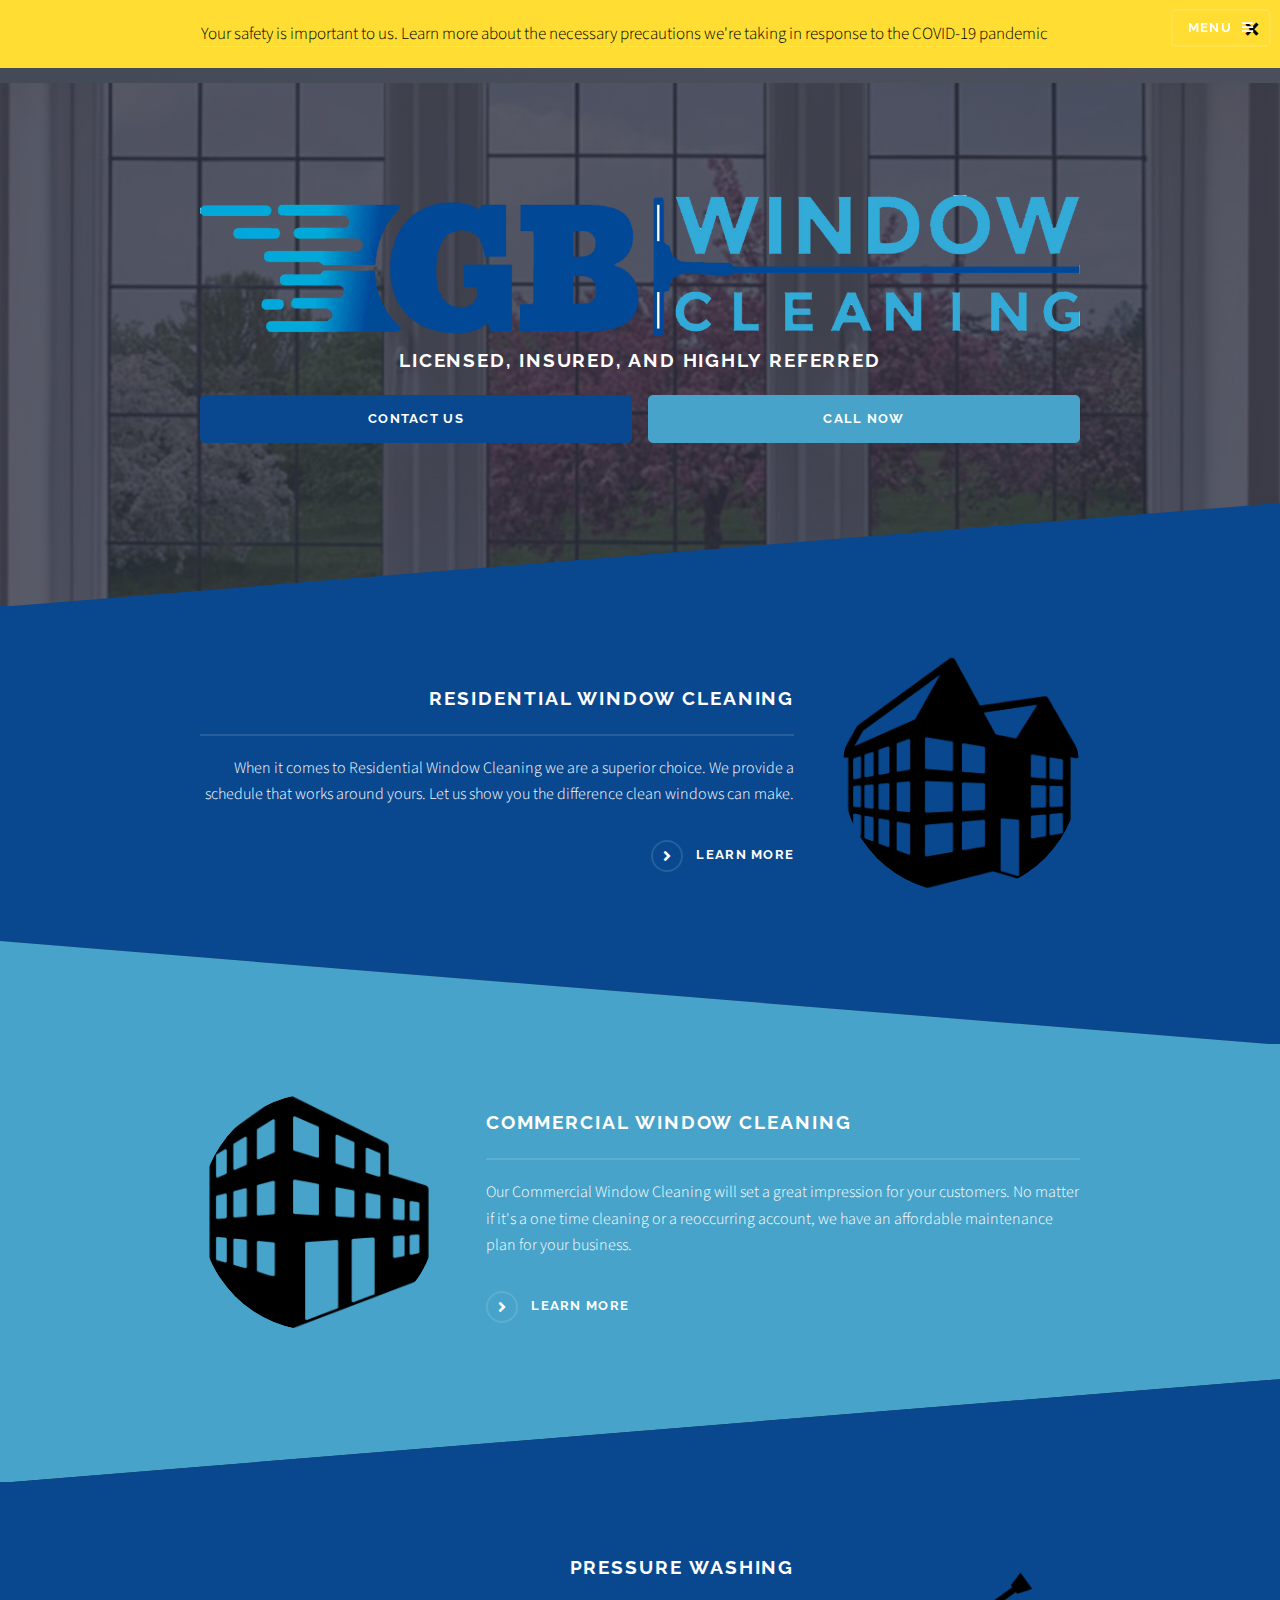
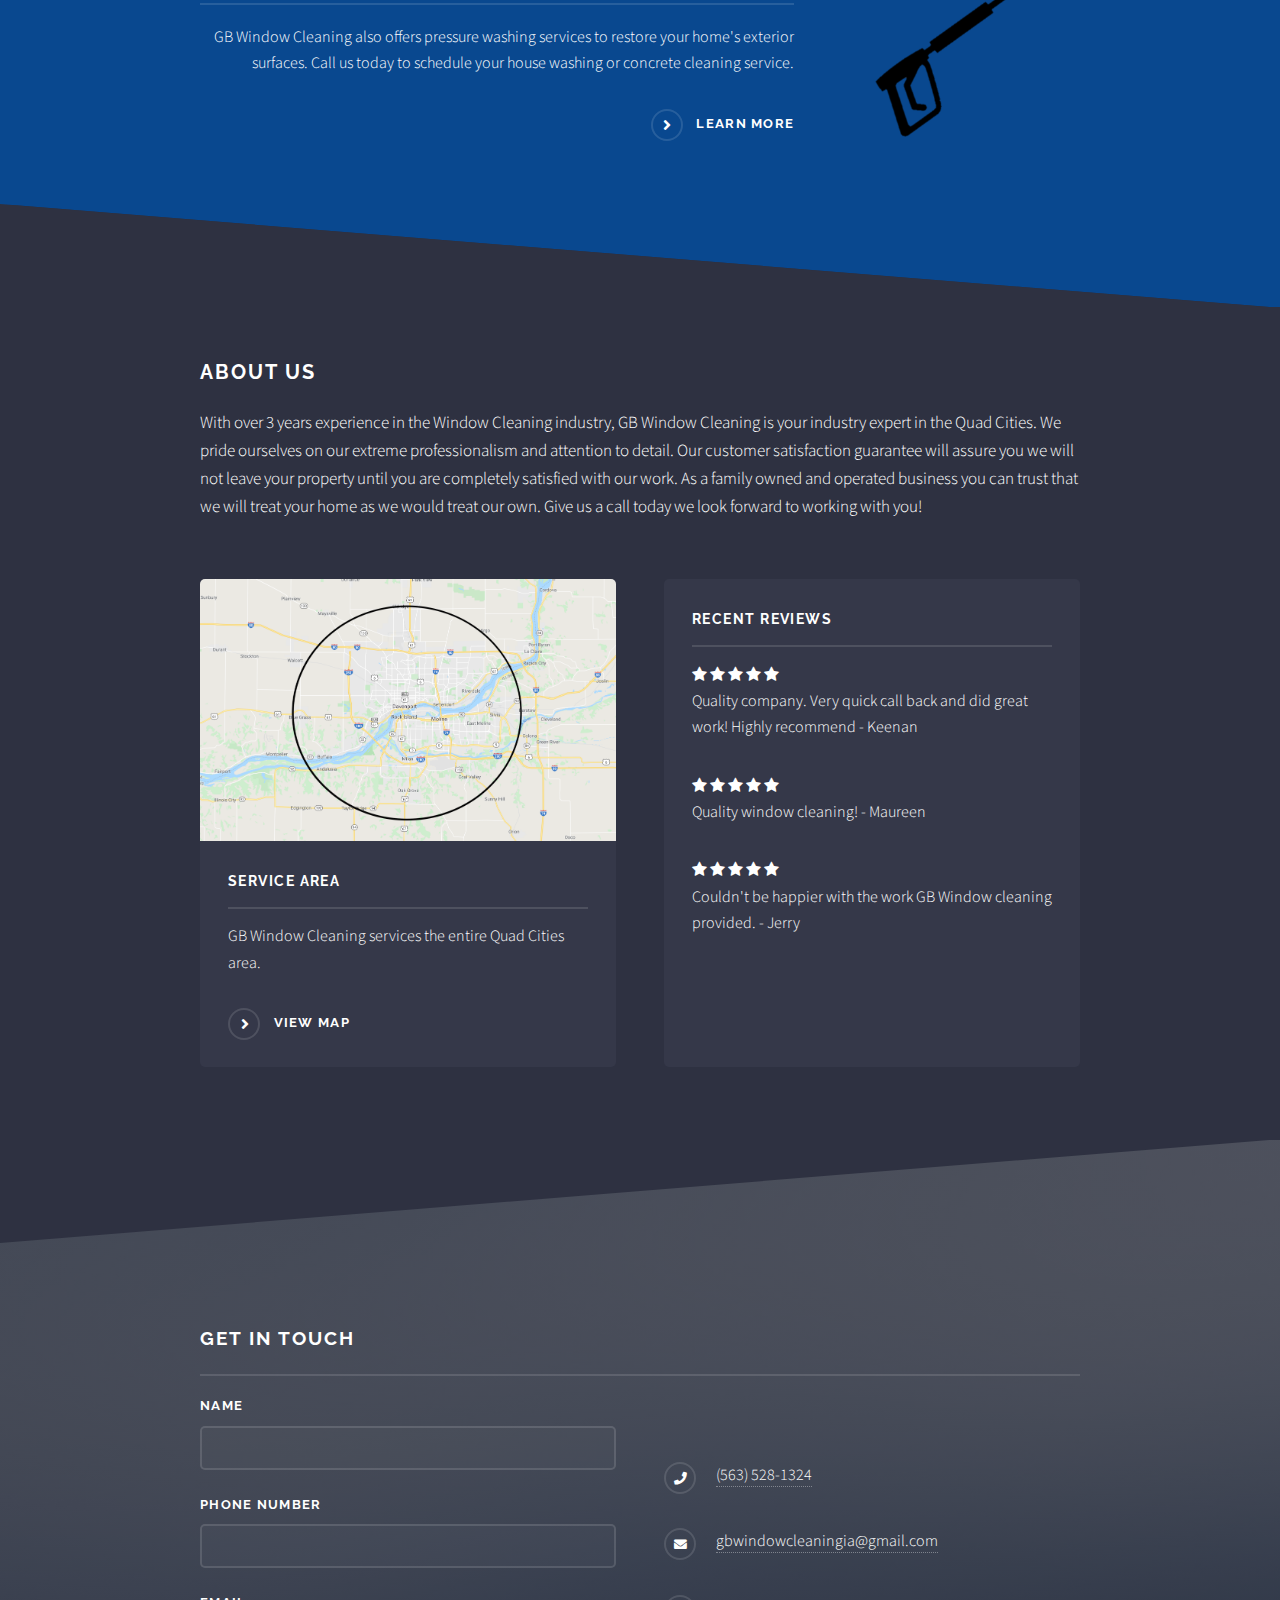
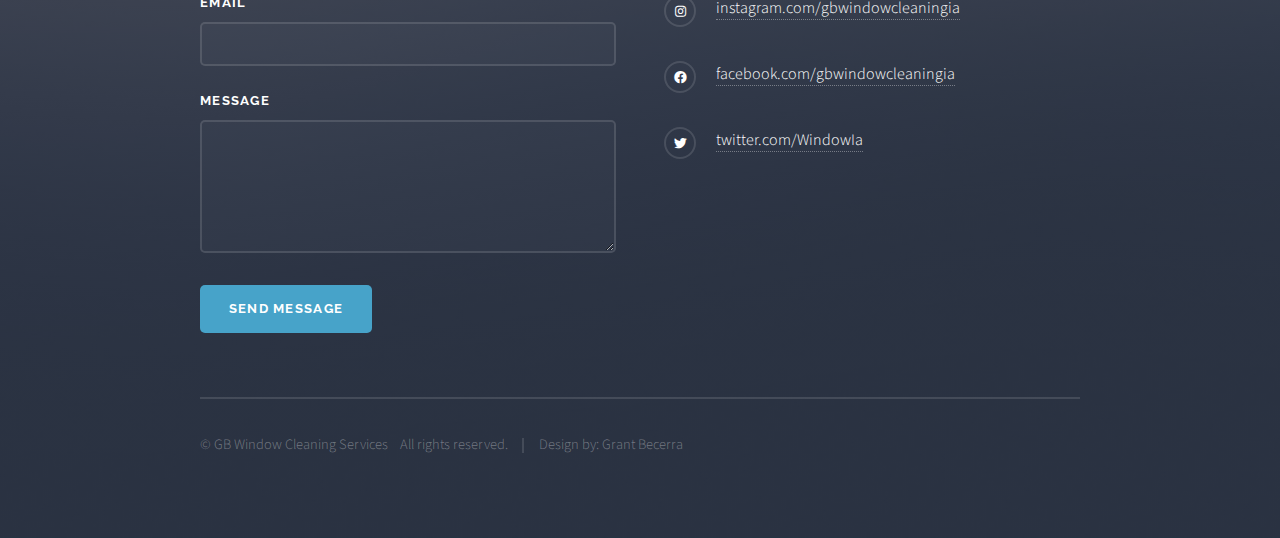
==== commit 57cb0d90: "help2" ====
--- a/index.html
+++ b/index.html
@@ -45,14 +45,14 @@
 						</div>
 					</nav>
 
-				<!-- Banner -->
+				<!-- Banner --><div class="alert">
+<span class="closebtn" onclick="this.parentElement.style.display='none';">&times;</span>
+<a href="pressure.html"style="color:black"> Your safety is important to us. Learn more about the necessary precautions we're taking in response to the COVID-19 pandemic</a>
+</div>	<div class="landscape">
 					<section id="banner">
 						<div class="inner">
 						<!-- 		<div class="logo"><span class="icon fa-gem"></span></div> -->
-						<div class="alert">
- 	  <span class="closebtn" onclick="this.parentElement.style.display='none';">&times;</span>
- 	 Your safety is important to us. Learn more about the necessary precautions we're taking in response to the COVID-19 pandemic <a href="pressure.html"style="color:black">Learn More></a>
- 	</div>	<div class="landscape">
+
 							<a href="#" class="image"><img src="images/gblogo2.png"/></a>
 							<center> <h1 style="font-size:19px">Licensed, Insured, and Highly Referred <h1></center>
 
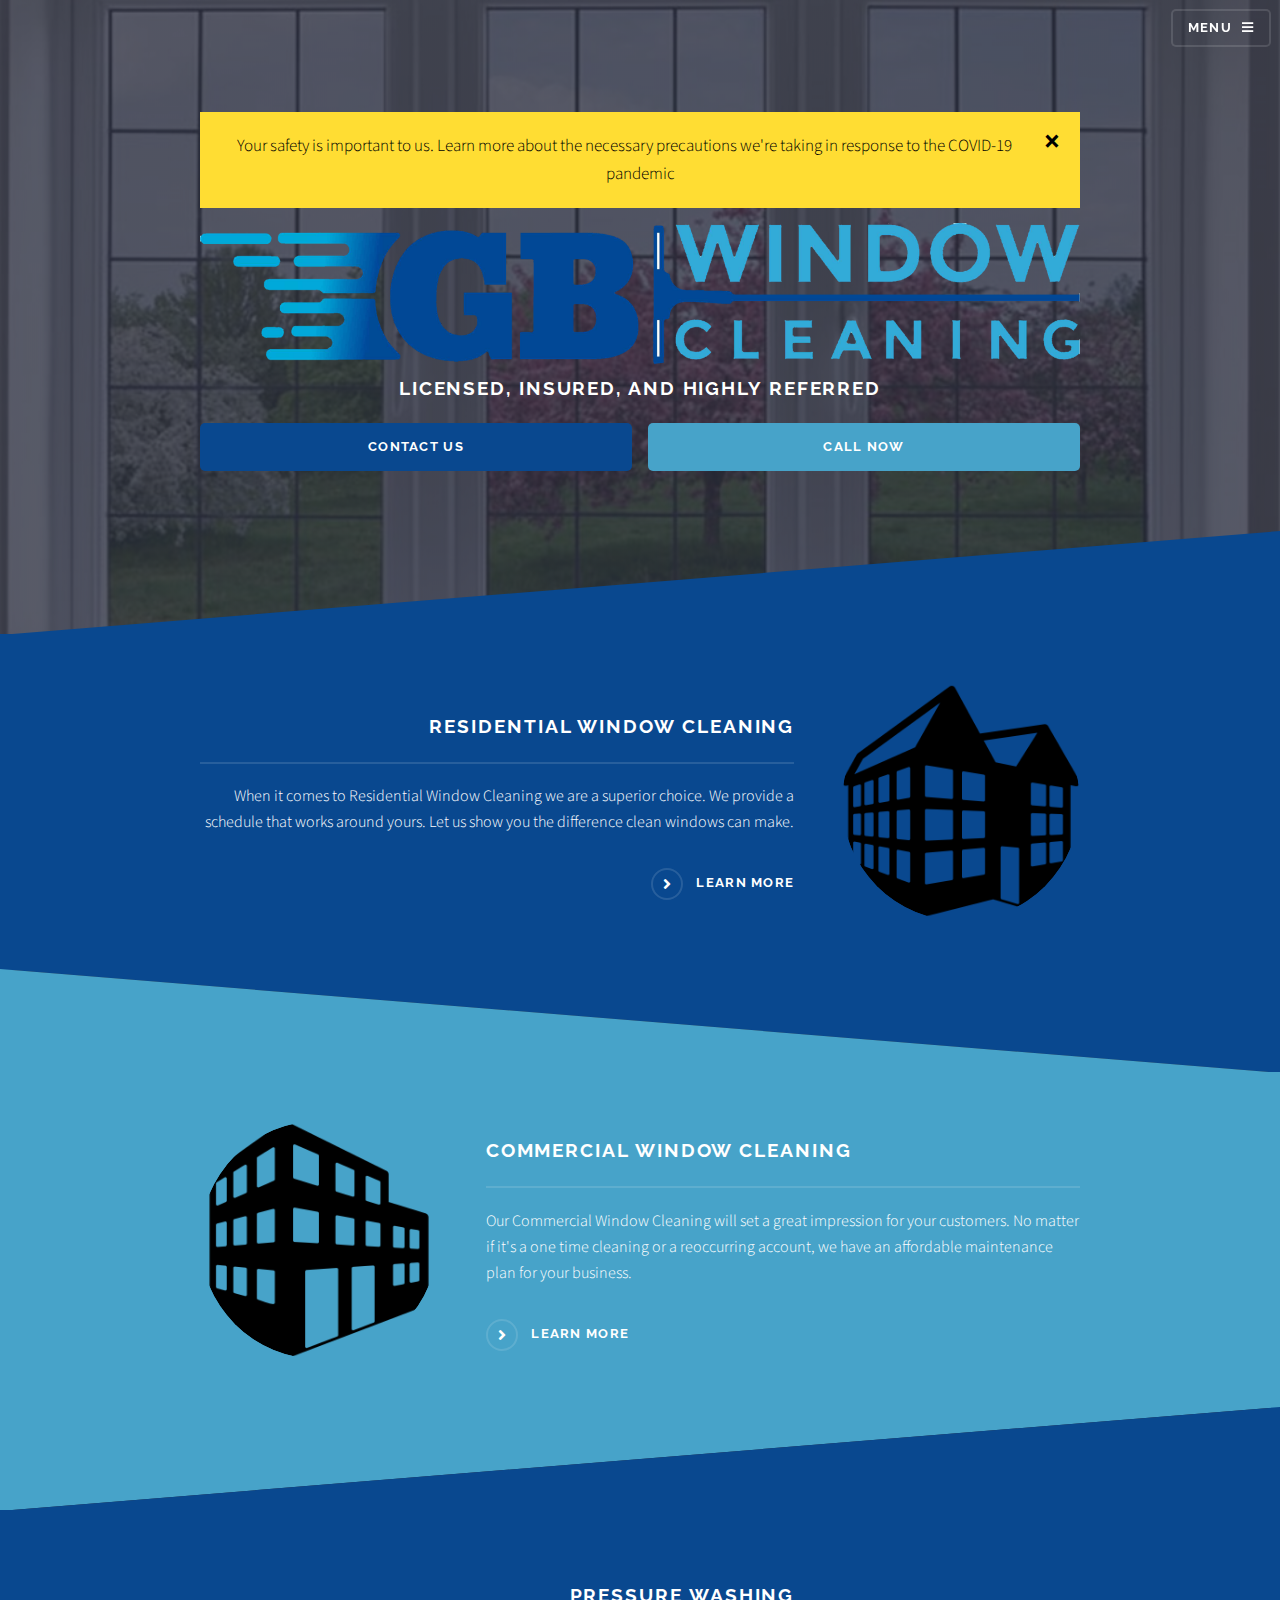
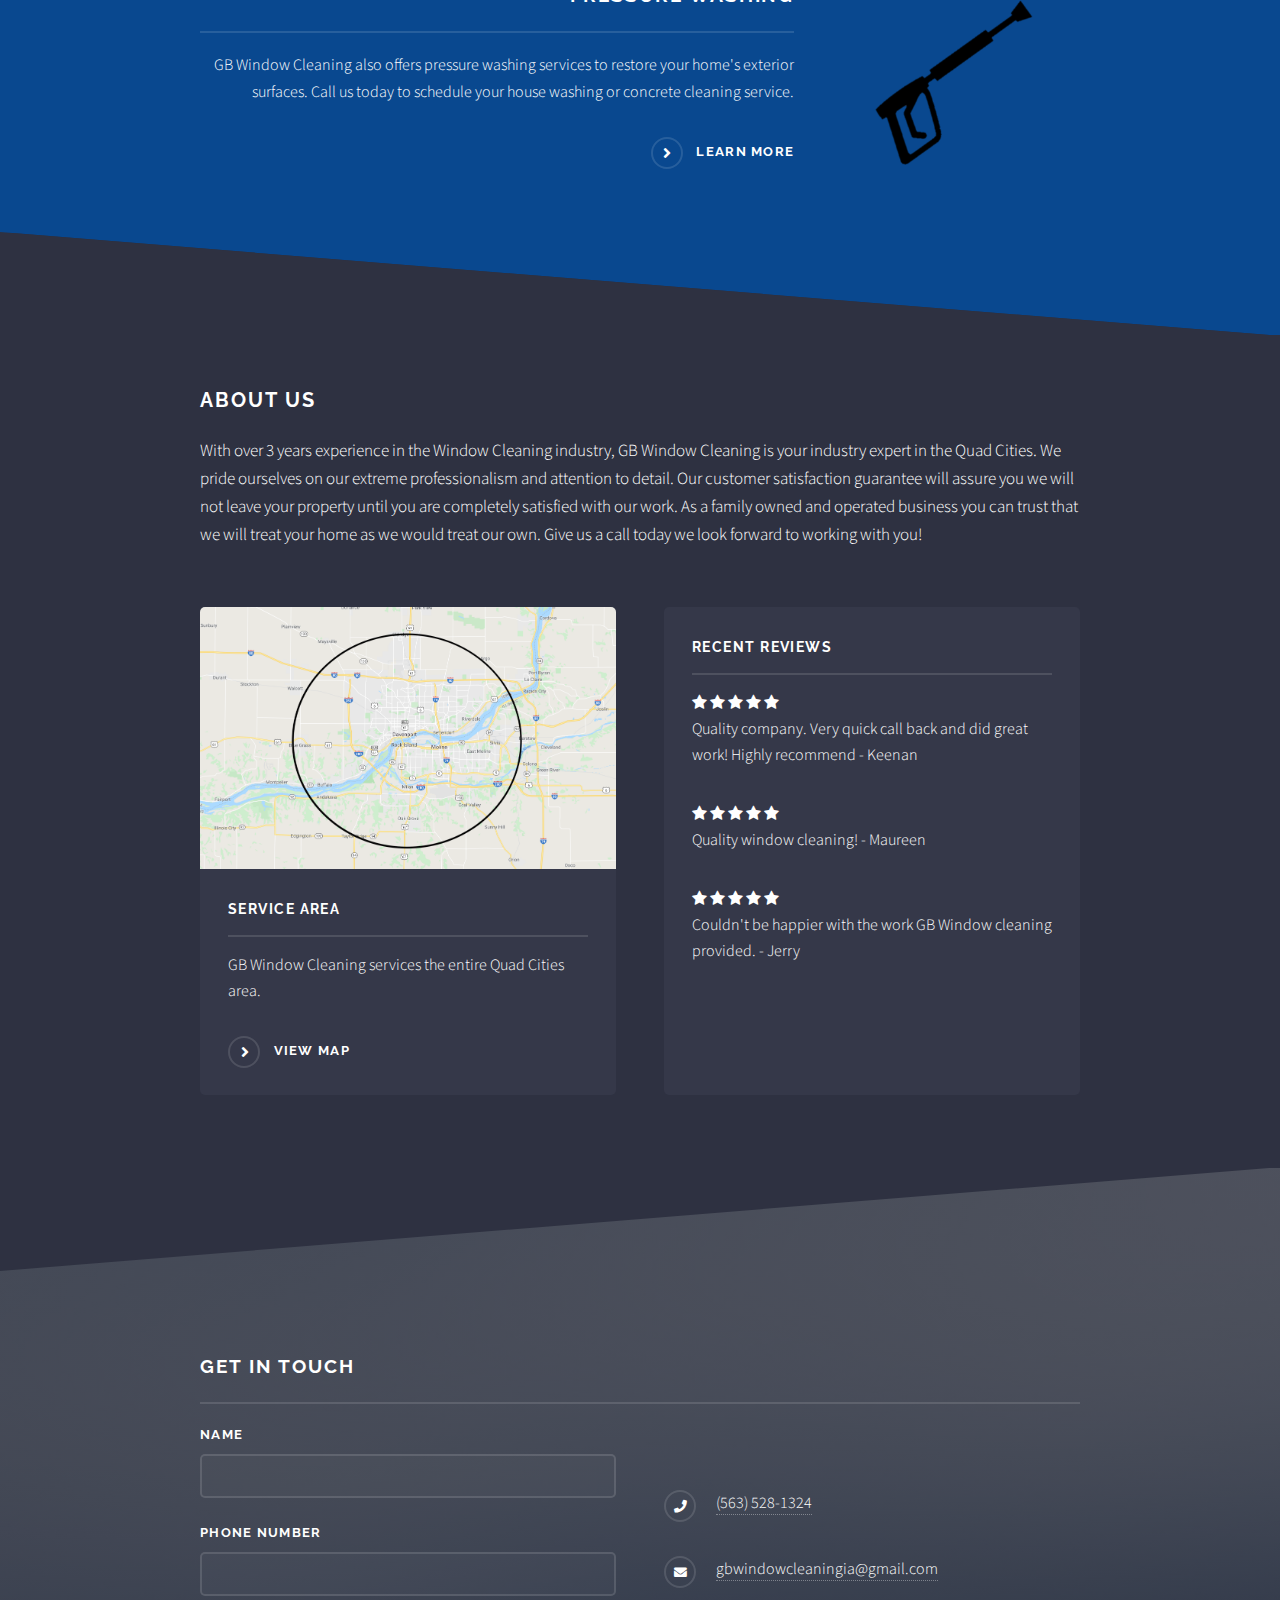
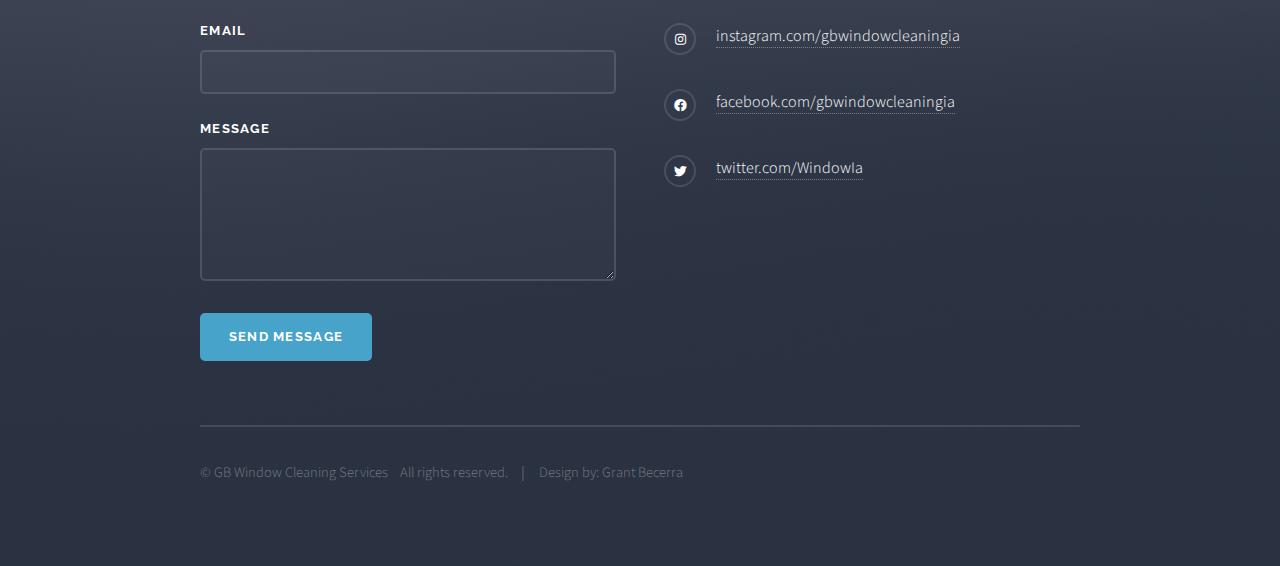
==== commit d9b81e6c: "unforgivable" ====
--- a/index.html
+++ b/index.html
@@ -45,14 +45,15 @@
 						</div>
 					</nav>
 
-				<!-- Banner --><div class="alert">
-<span class="closebtn" onclick="this.parentElement.style.display='none';">&times;</span>
-<a href="pressure.html"style="color:black"> Your safety is important to us. Learn more about the necessary precautions we're taking in response to the COVID-19 pandemic</a>
-</div>	<div class="landscape">
+				<!-- Banner -->
 					<section id="banner">
 						<div class="inner">
 						<!-- 		<div class="logo"><span class="icon fa-gem"></span></div> -->
-
+						<div class="alert">
+ 	  <span class="closebtn" onclick="this.parentElement.style.display='none';">&times;</span>
+ 	 Your safety is important to us. Learn more about the necessary precautions we're taking in response to the COVID-19 pandemic
+ 	</div>
+	<div class="landscape">
 							<a href="#" class="image"><img src="images/gblogo2.png"/></a>
 							<center> <h1 style="font-size:19px">Licensed, Insured, and Highly Referred <h1></center>
 
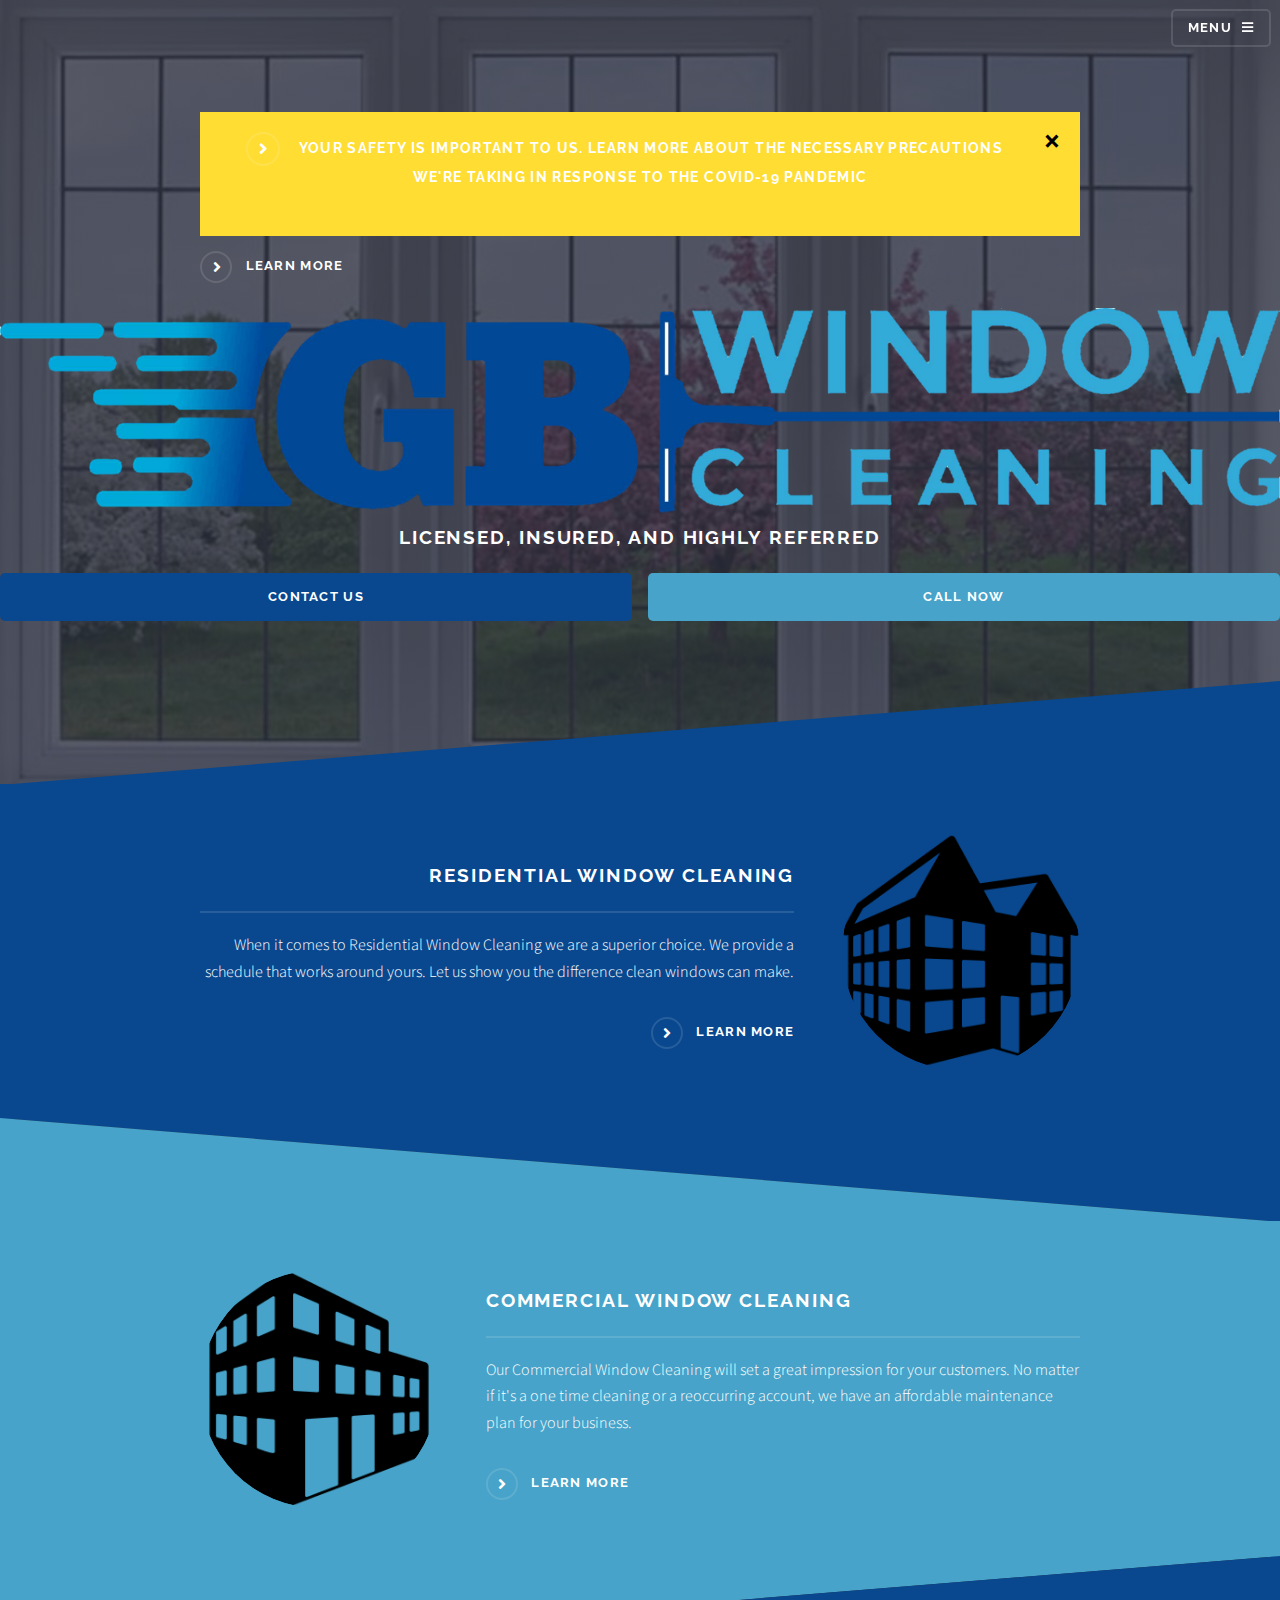
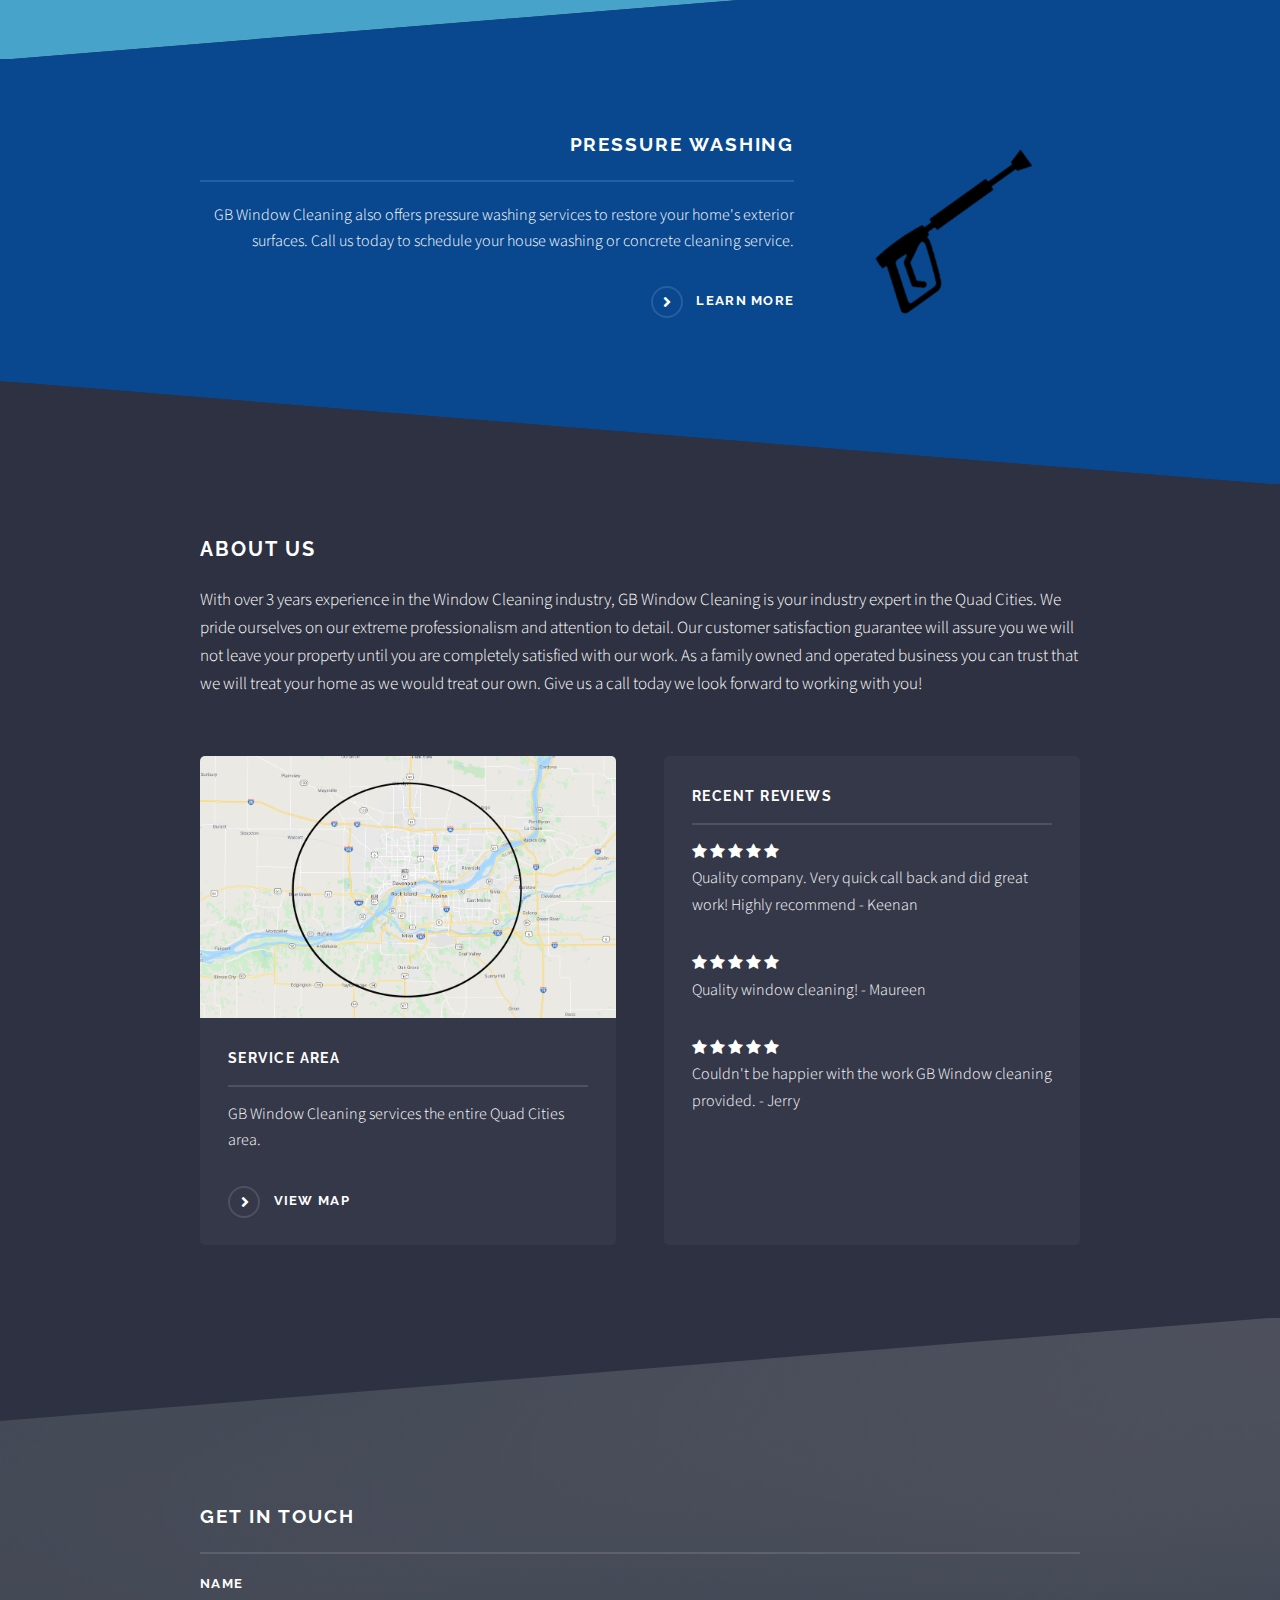
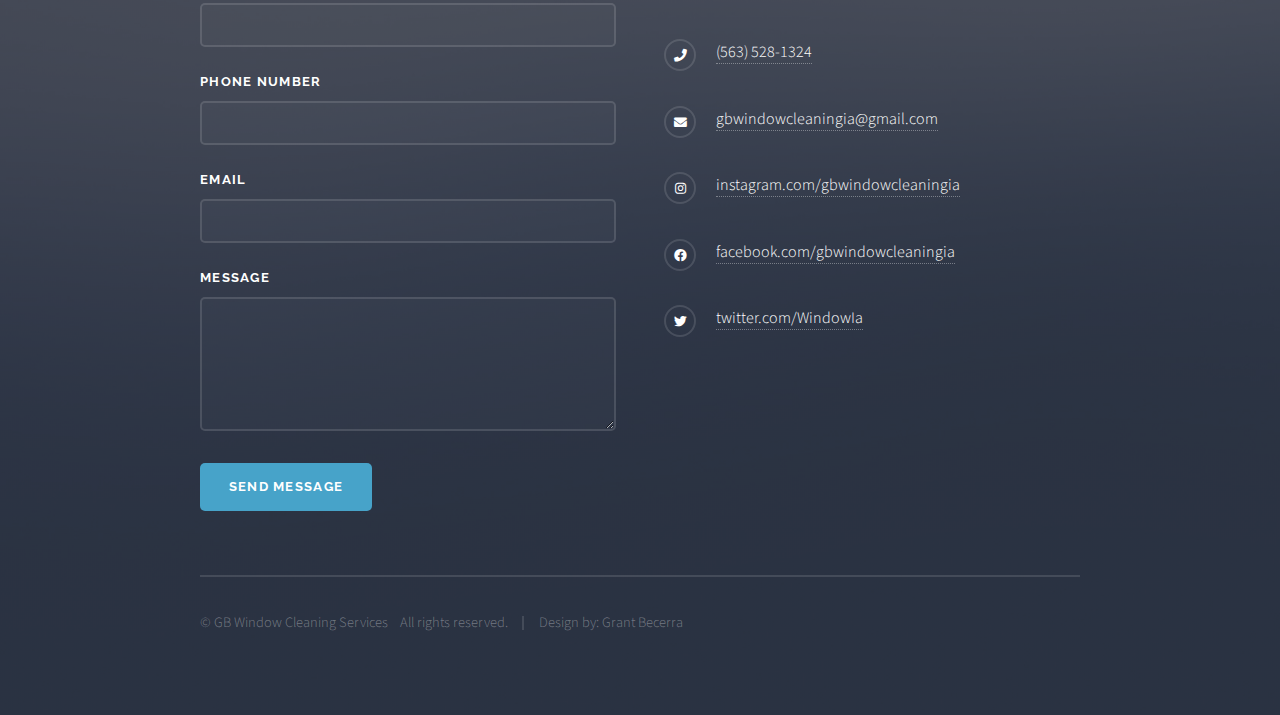
==== commit 4498faf8: "test2" ====
--- a/index.html
+++ b/index.html
@@ -51,8 +51,8 @@
 						<!-- 		<div class="logo"><span class="icon fa-gem"></span></div> -->
 						<div class="alert">
  	  <span class="closebtn" onclick="this.parentElement.style.display='none';">&times;</span>
- 	 Your safety is important to us. Learn more about the necessary precautions we're taking in response to the COVID-19 pandemic
- 	</div>
+ 	<a href="residential.html" class="special"> Your safety is important to us. Learn more about the necessary precautions we're taking in response to the COVID-19 pandemic
+ 	</a></div>	<a href="residential.html" class="special">Learn more</a></div>
 	<div class="landscape">
 							<a href="#" class="image"><img src="images/gblogo2.png"/></a>
 							<center> <h1 style="font-size:19px">Licensed, Insured, and Highly Referred <h1></center>
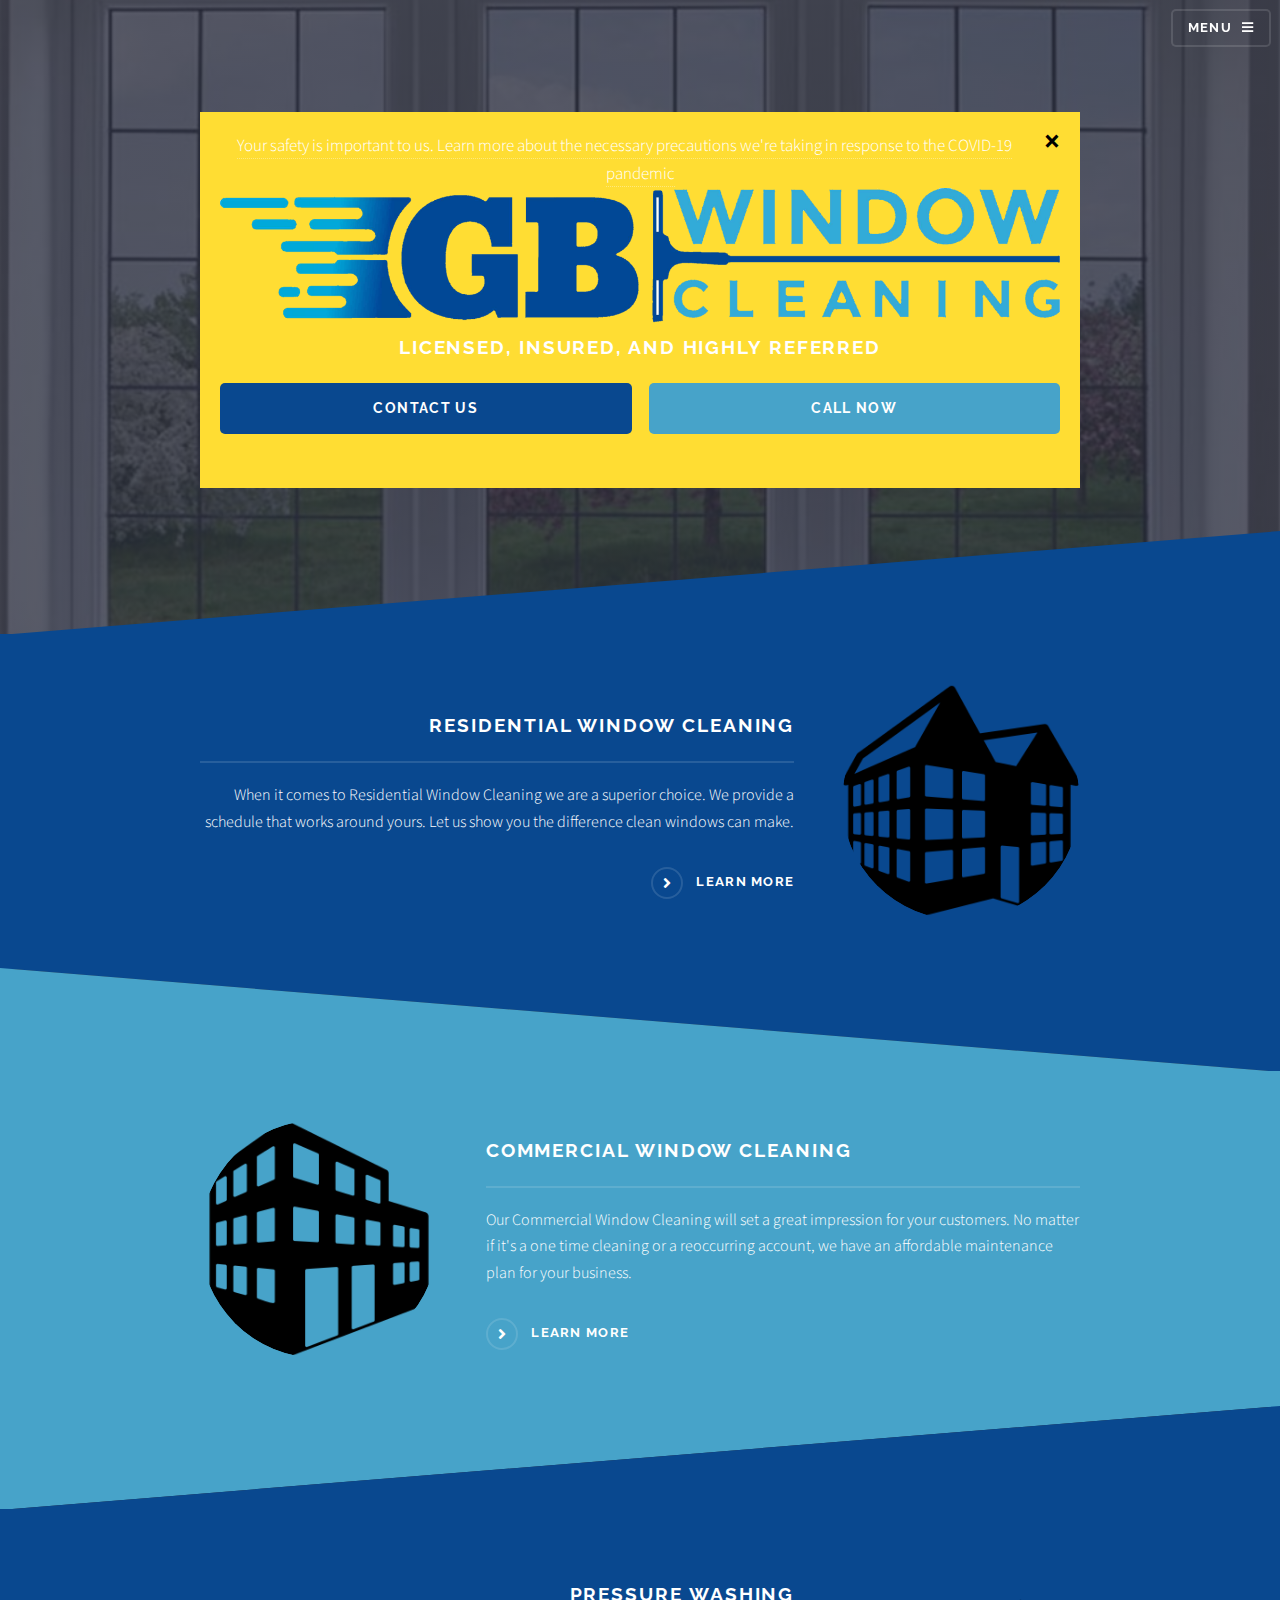
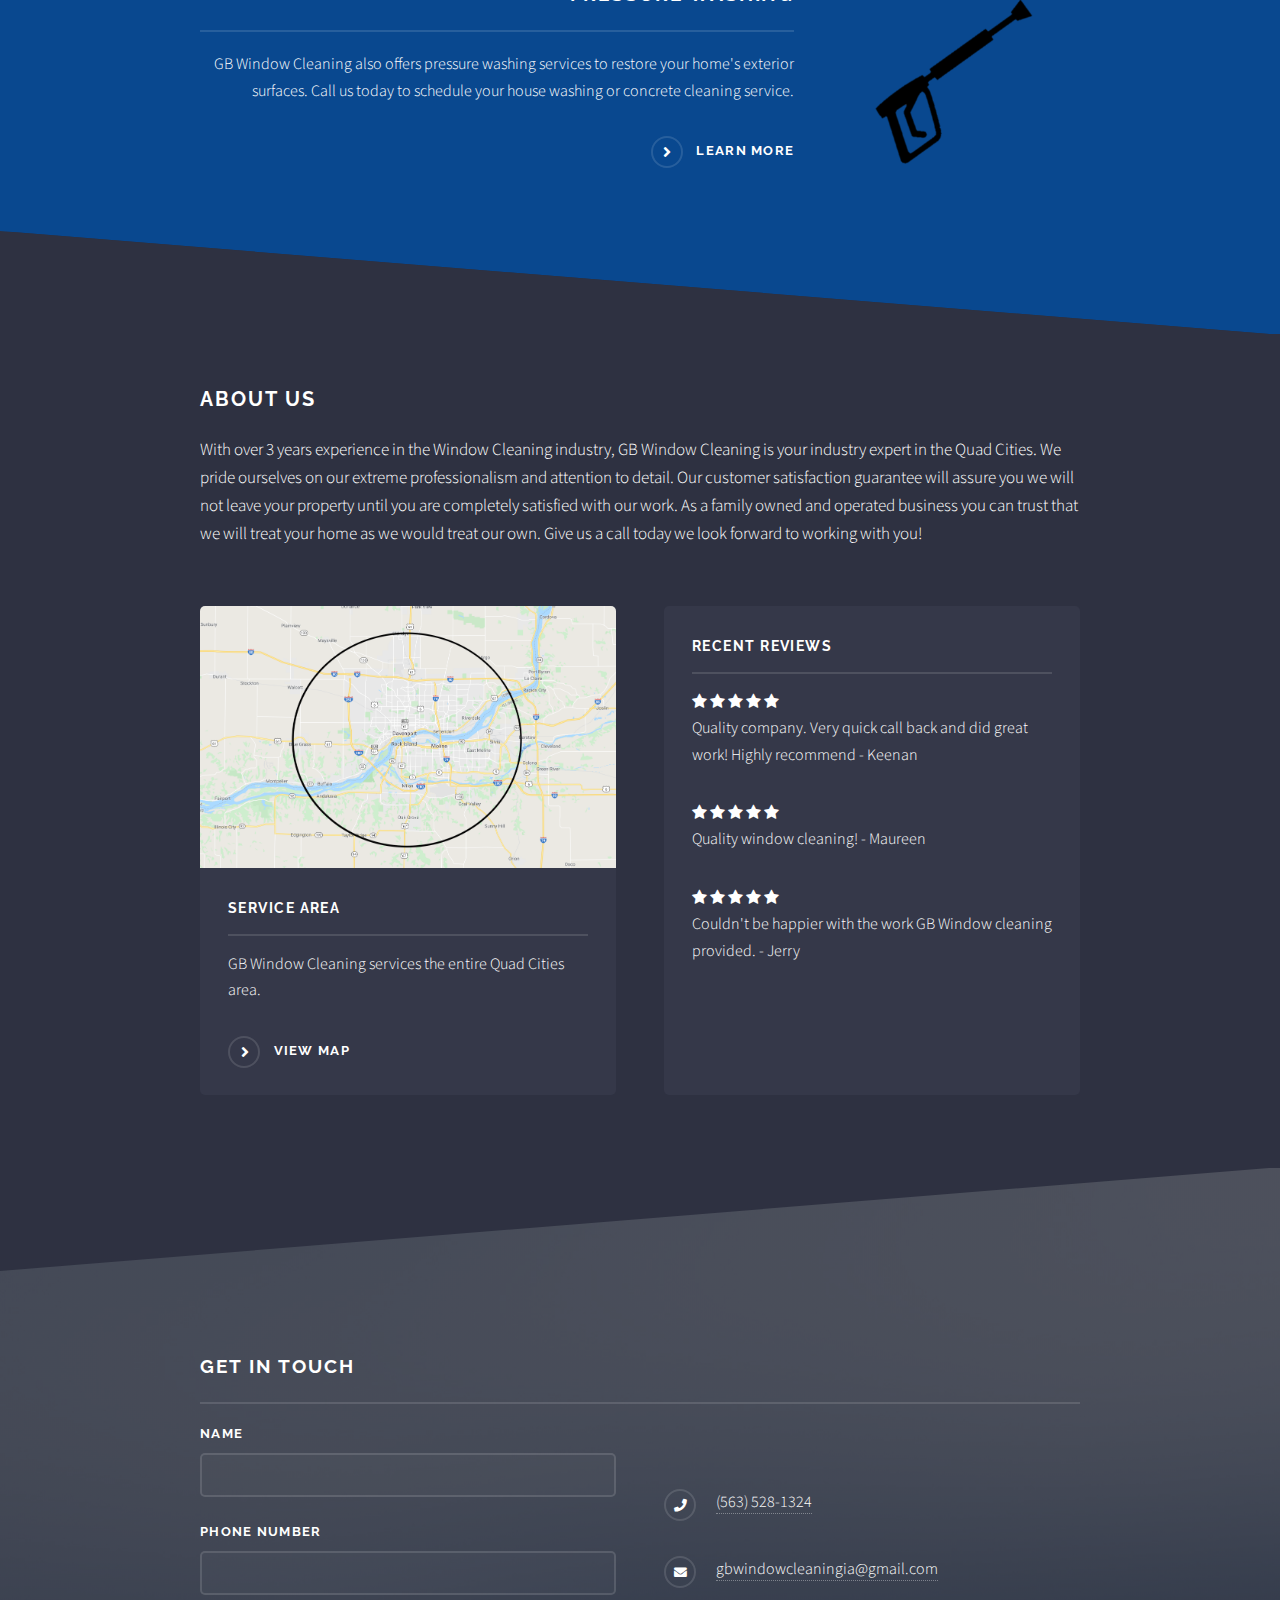
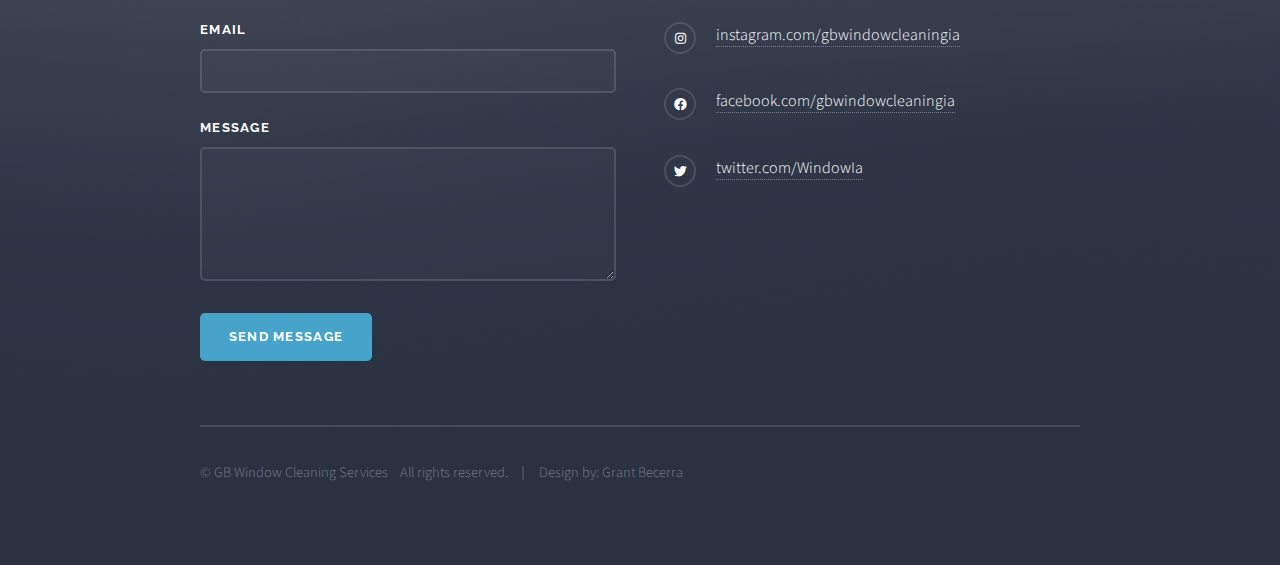
==== commit cb5d7bd5: "Update index.html" ====
--- a/index.html
+++ b/index.html
@@ -51,8 +51,8 @@
 						<!-- 		<div class="logo"><span class="icon fa-gem"></span></div> -->
 						<div class="alert">
  	  <span class="closebtn" onclick="this.parentElement.style.display='none';">&times;</span>
- 	<a href="residential.html" class="special"> Your safety is important to us. Learn more about the necessary precautions we're taking in response to the COVID-19 pandemic
- 	</a></div>	<a href="residential.html" class="special">Learn more</a></div>
+ 	<a href="residential.html"> Your safety is important to us. Learn more about the necessary precautions we're taking in response to the COVID-19 pandemic
+ 
 	<div class="landscape">
 							<a href="#" class="image"><img src="images/gblogo2.png"/></a>
 							<center> <h1 style="font-size:19px">Licensed, Insured, and Highly Referred <h1></center>
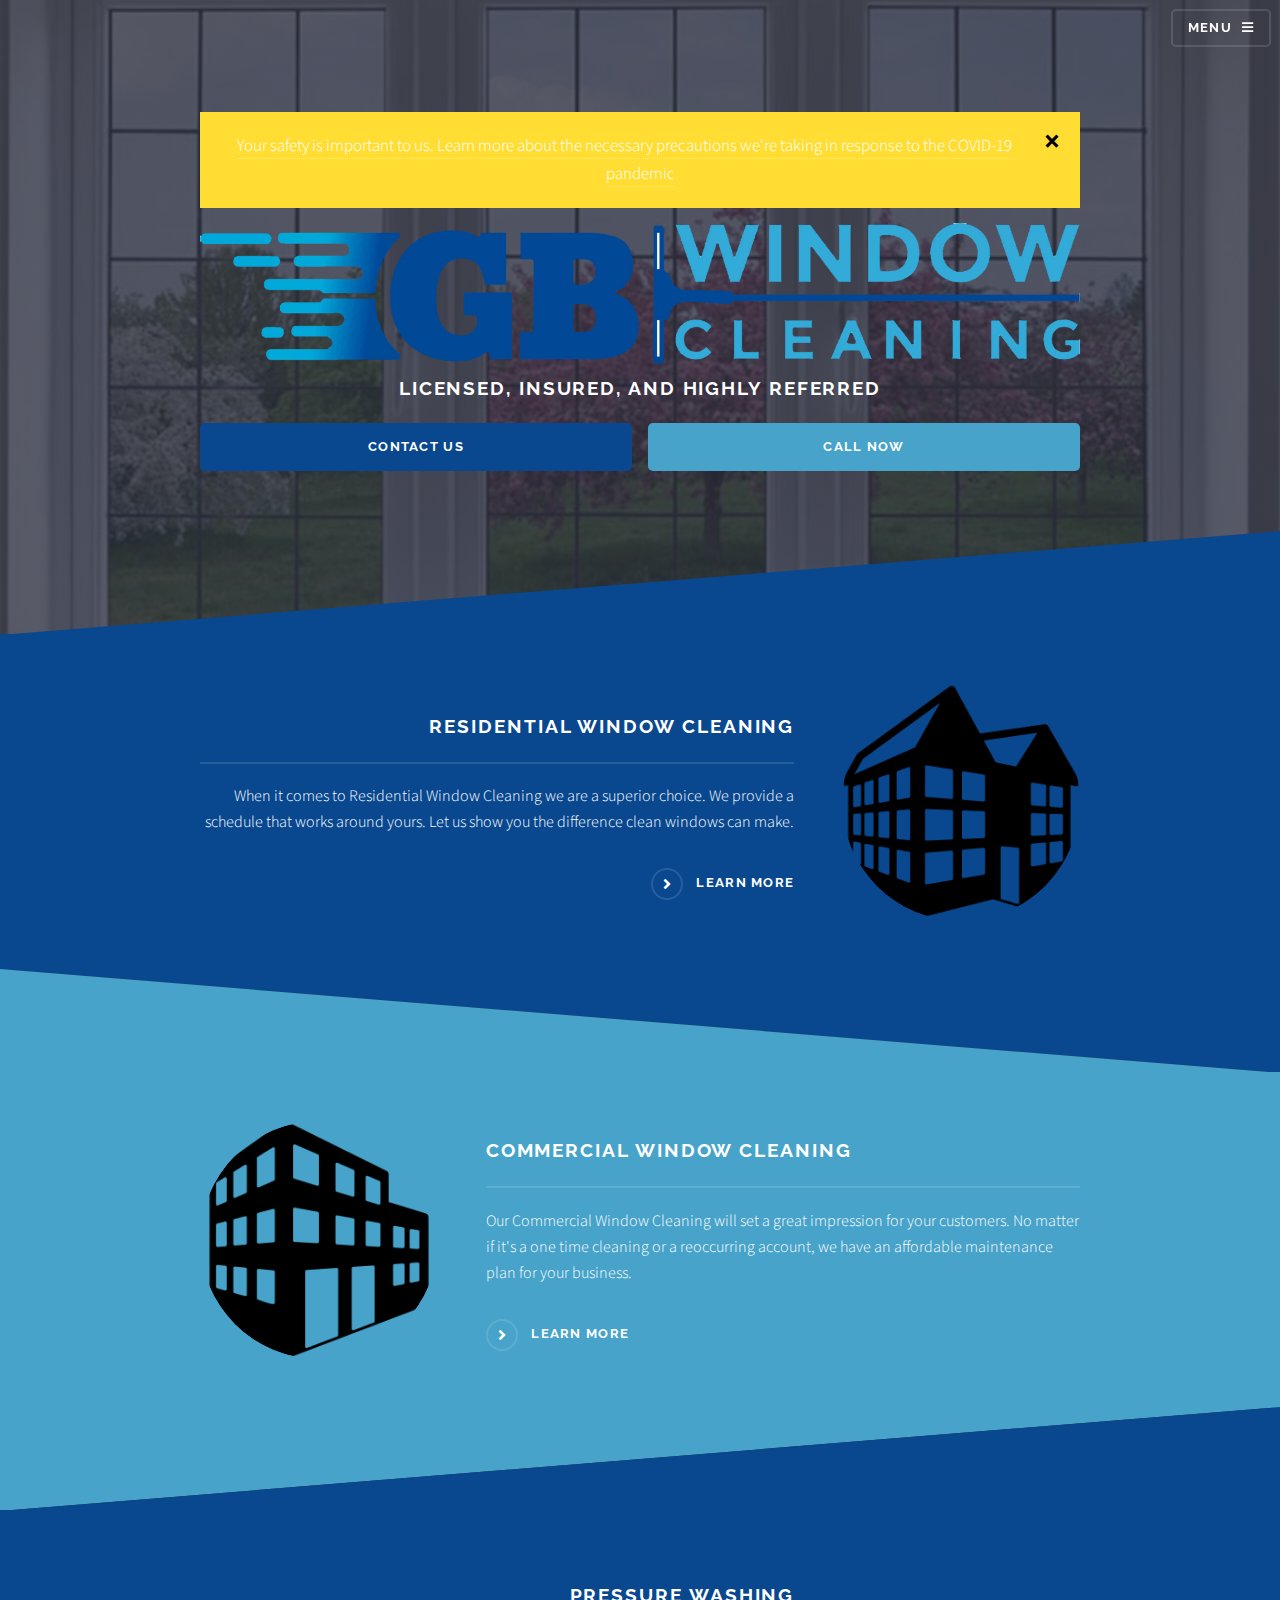
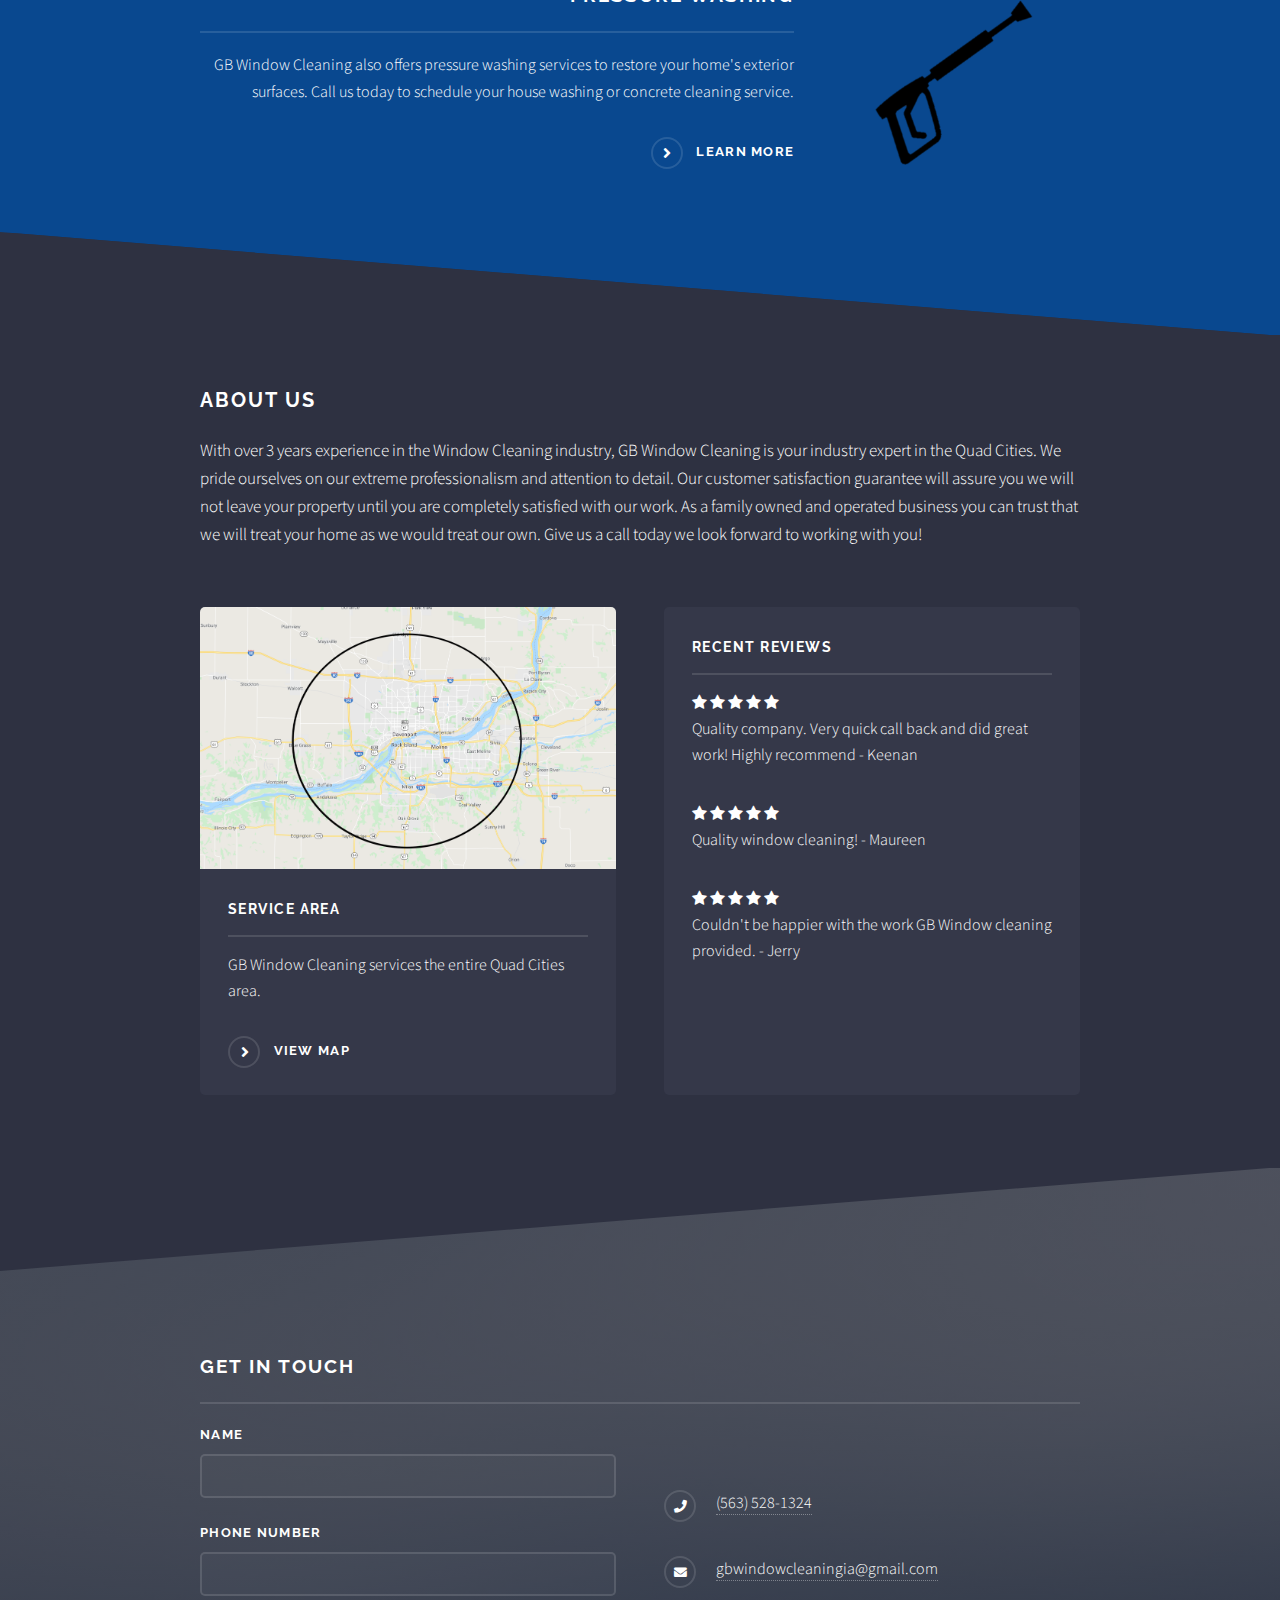
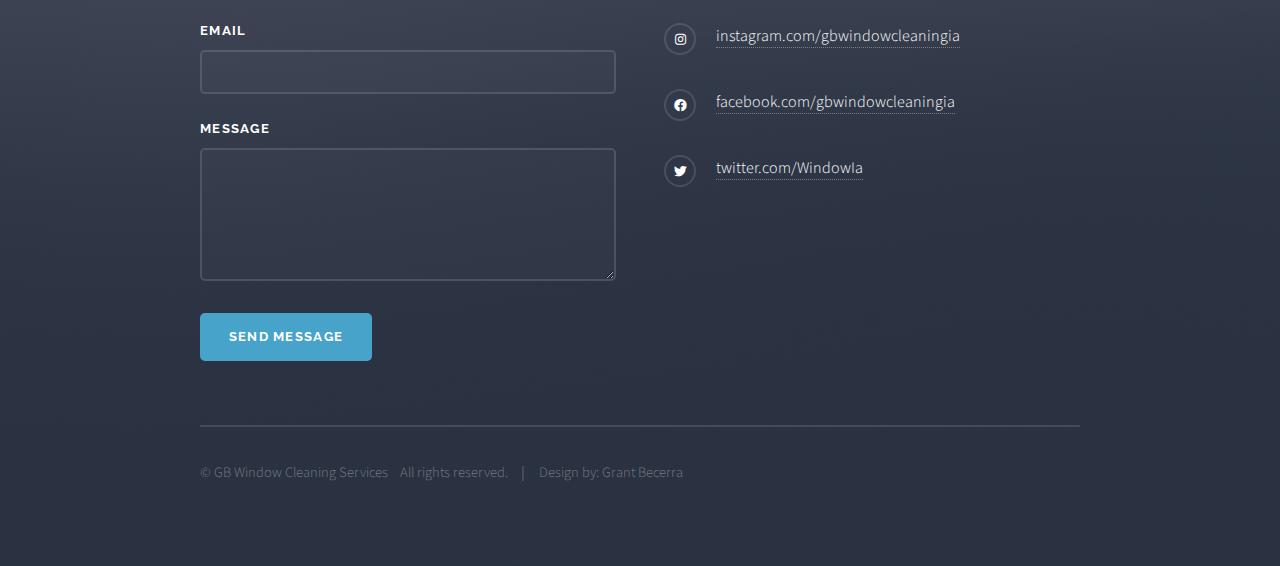
==== commit ebb43f38: "Update index.html" ====
--- a/index.html
+++ b/index.html
@@ -51,8 +51,8 @@
 						<!-- 		<div class="logo"><span class="icon fa-gem"></span></div> -->
 						<div class="alert">
  	  <span class="closebtn" onclick="this.parentElement.style.display='none';">&times;</span>
- 	<a href="residential.html"> Your safety is important to us. Learn more about the necessary precautions we're taking in response to the COVID-19 pandemic
- 
+ 	<a href="residential.html"> Your safety is important to us. Learn more about the necessary precautions we're taking in response to the COVID-19 pandemic</a> </div>
+
 	<div class="landscape">
 							<a href="#" class="image"><img src="images/gblogo2.png"/></a>
 							<center> <h1 style="font-size:19px">Licensed, Insured, and Highly Referred <h1></center>
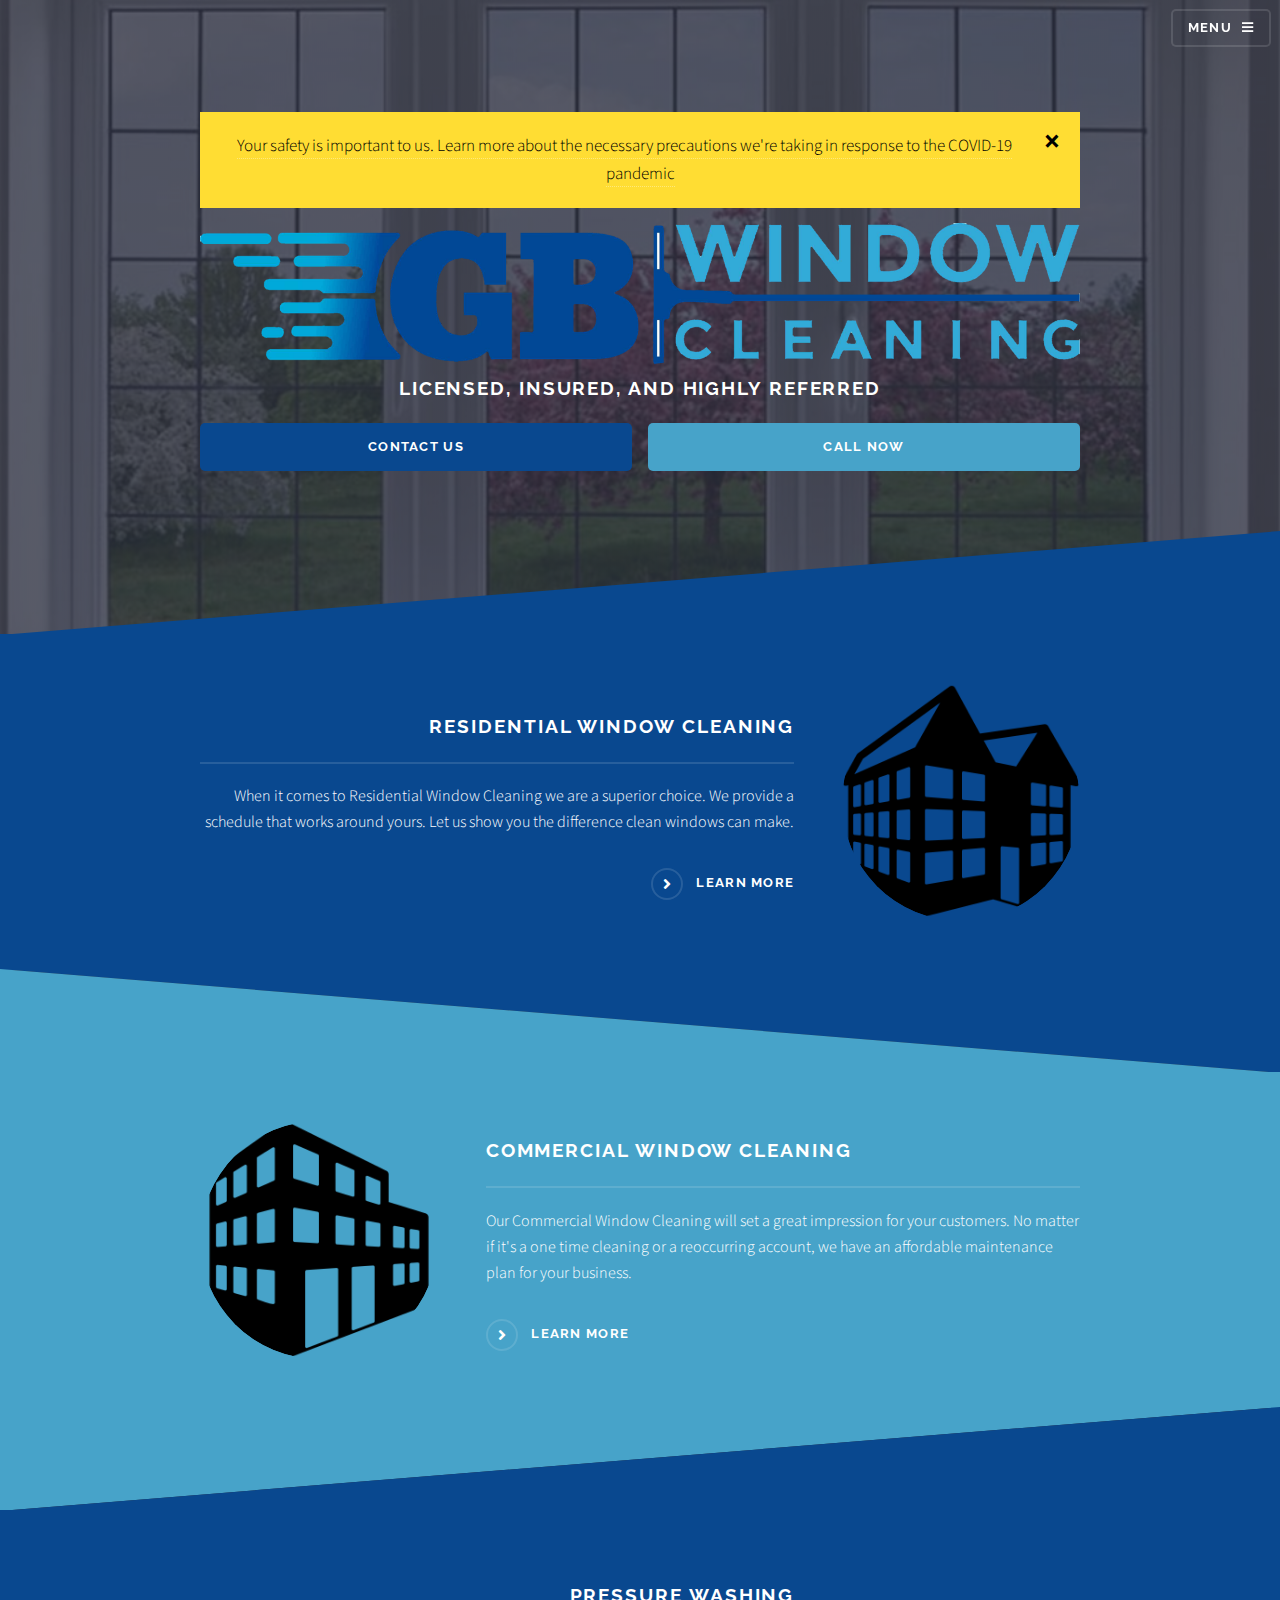
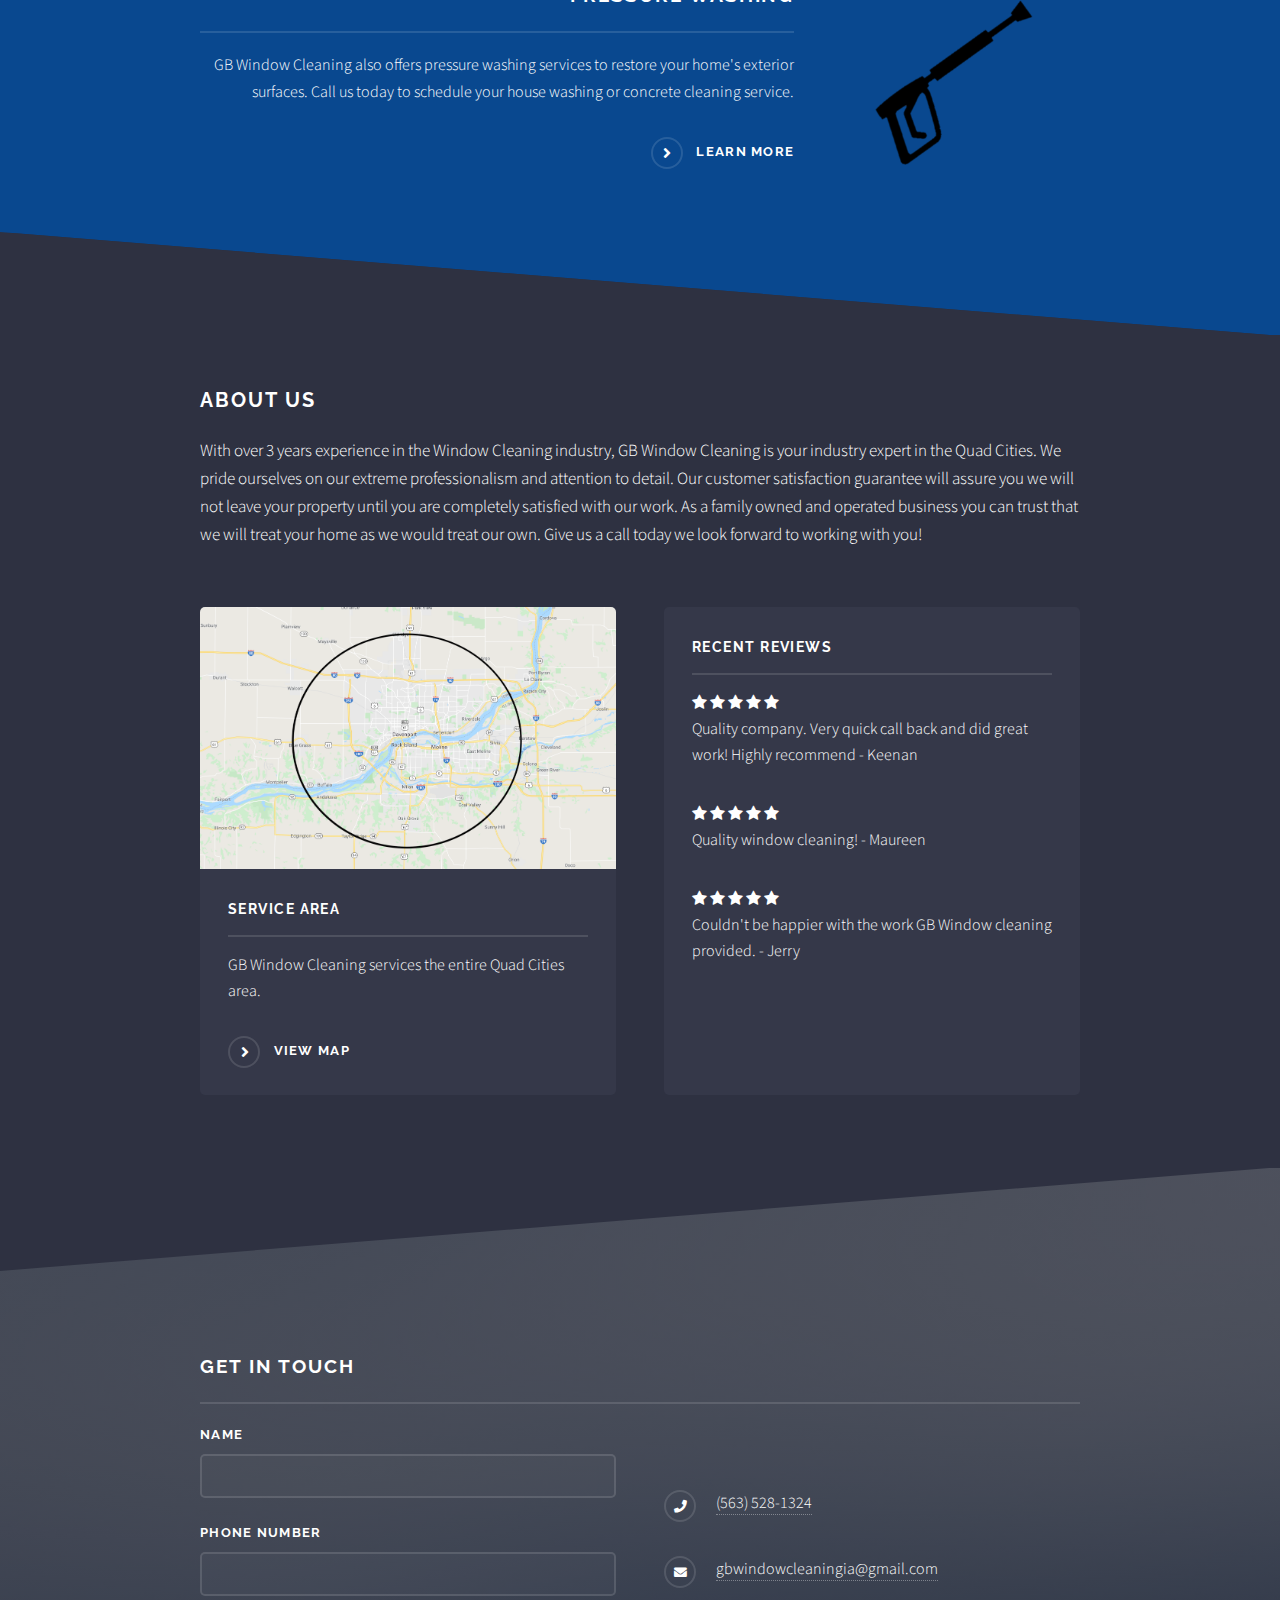
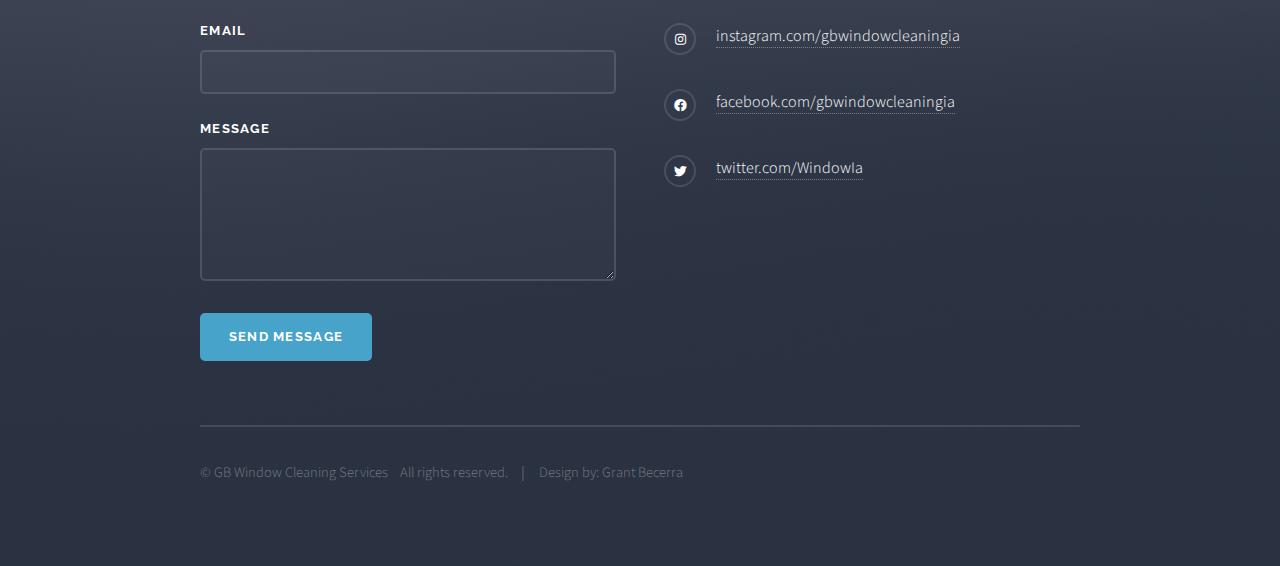
==== commit 1b8ca6e0: "second" ====
--- a/index.html
+++ b/index.html
@@ -51,7 +51,8 @@
 						<!-- 		<div class="logo"><span class="icon fa-gem"></span></div> -->
 						<div class="alert">
  	  <span class="closebtn" onclick="this.parentElement.style.display='none';">&times;</span>
- 	<a href="residential.html"> Your safety is important to us. Learn more about the necessary precautions we're taking in response to the COVID-19 pandemic</a> </div>
+ 	<a href="residential.html" class="black"> Your safety is important to us. Learn more about the necessary precautions
+		we're taking in response to the COVID-19 pandemic</a> </div>
 
 	<div class="landscape">
 							<a href="#" class="image"><img src="images/gblogo2.png"/></a>
@@ -89,7 +90,9 @@
 									<a href="commercial.html" class="image"><img src="images/buildingtest.png" alt="" /></a>
 									<div class="content">
 										<h2 class="major">Commercial Window Cleaning</h2>
-										<p>Our Commercial Window Cleaning will set a great impression for your customers. No matter if it's a one time cleaning or a  reoccurring account, we have an affordable maintenance plan for your business.</p>
+										<p>Our Commercial Window Cleaning will set a great impression for your customers.
+											 No matter if it's a one time cleaning or a reoccurring account, we have an 
+											 affordable maintenance plan for your business.</p>
 										<a href="commercial.html" class="special">Learn more</a>
 									</div>
 								</div>
@@ -103,7 +106,9 @@
 									<!-- 	<a href="#" class="image"><img src="images/pressure2.png" alt="" /></a>-->
 									<div class="content">
 										<h2 class="major">Pressure Washing</h2>
-										<p>GB Window Cleaning also offers pressure washing services to restore your home's exterior surfaces. Call us today to schedule your house washing or concrete cleaning service.</p>
+										<p>GB Window Cleaning also offers pressure washing services to restore your home's
+											exterior surfaces. Call us today to schedule your house washing or concrete cleaning
+											service.</p>
 										<a href="pressure.html" class="special">Learn more</a>
 									</div>
 								</div>
@@ -113,7 +118,13 @@
 							<section id="four" class="wrapper alt style1">
 								<div class="inner">
 									<h2 style="font-size:20px">about us</h2>
-									 <p style="font-size:17px">With over 3 years experience in the Window Cleaning industry, GB Window Cleaning is your industry expert in the Quad Cities. We pride ourselves on our extreme professionalism and attention to detail. Our customer satisfaction guarantee will assure you we will not leave your property until you are completely satisfied with our work. As a family owned and operated business you can trust that we will treat your home as we would treat our own. Give us a call today we look forward to working with you!</p>
+									 <p style="font-size:17px">With over 3 years experience in the Window Cleaning industry,
+										 GB Window Cleaning is your industry expert in the Quad Cities. We pride ourselves on
+										 our extreme professionalism and attention to detail. Our customer satisfaction guarantee
+										 will assure you we will not leave your property until you are completely satisfied with
+										  our work. As a family owned and operated business you can trust that we will treat
+											your home as we would treat our own. Give us a call today we look forward to working
+											with you!</p>
 									<section class="features">
 										<article>
 											<a href="servicearea.html" class="image"><img src="images/servicearea.png" alt=""/></a>
--- a/assets/css/main.css
+++ b/assets/css/main.css
@@ -28,6 +28,15 @@
 article, aside, details, figcaption, figure,
 footer, header, hgroup, menu, nav, section {
 	display: block;}
+
+	.black{
+		color: black;
+
+	}
+	.contactpage{
+		font-family: "Source Sans Pro", Helvetica, sans-serif;
+		font-size: 15pt;
+	}
 	/* alert box*/
 	.alert {
 	  padding: 20px;
